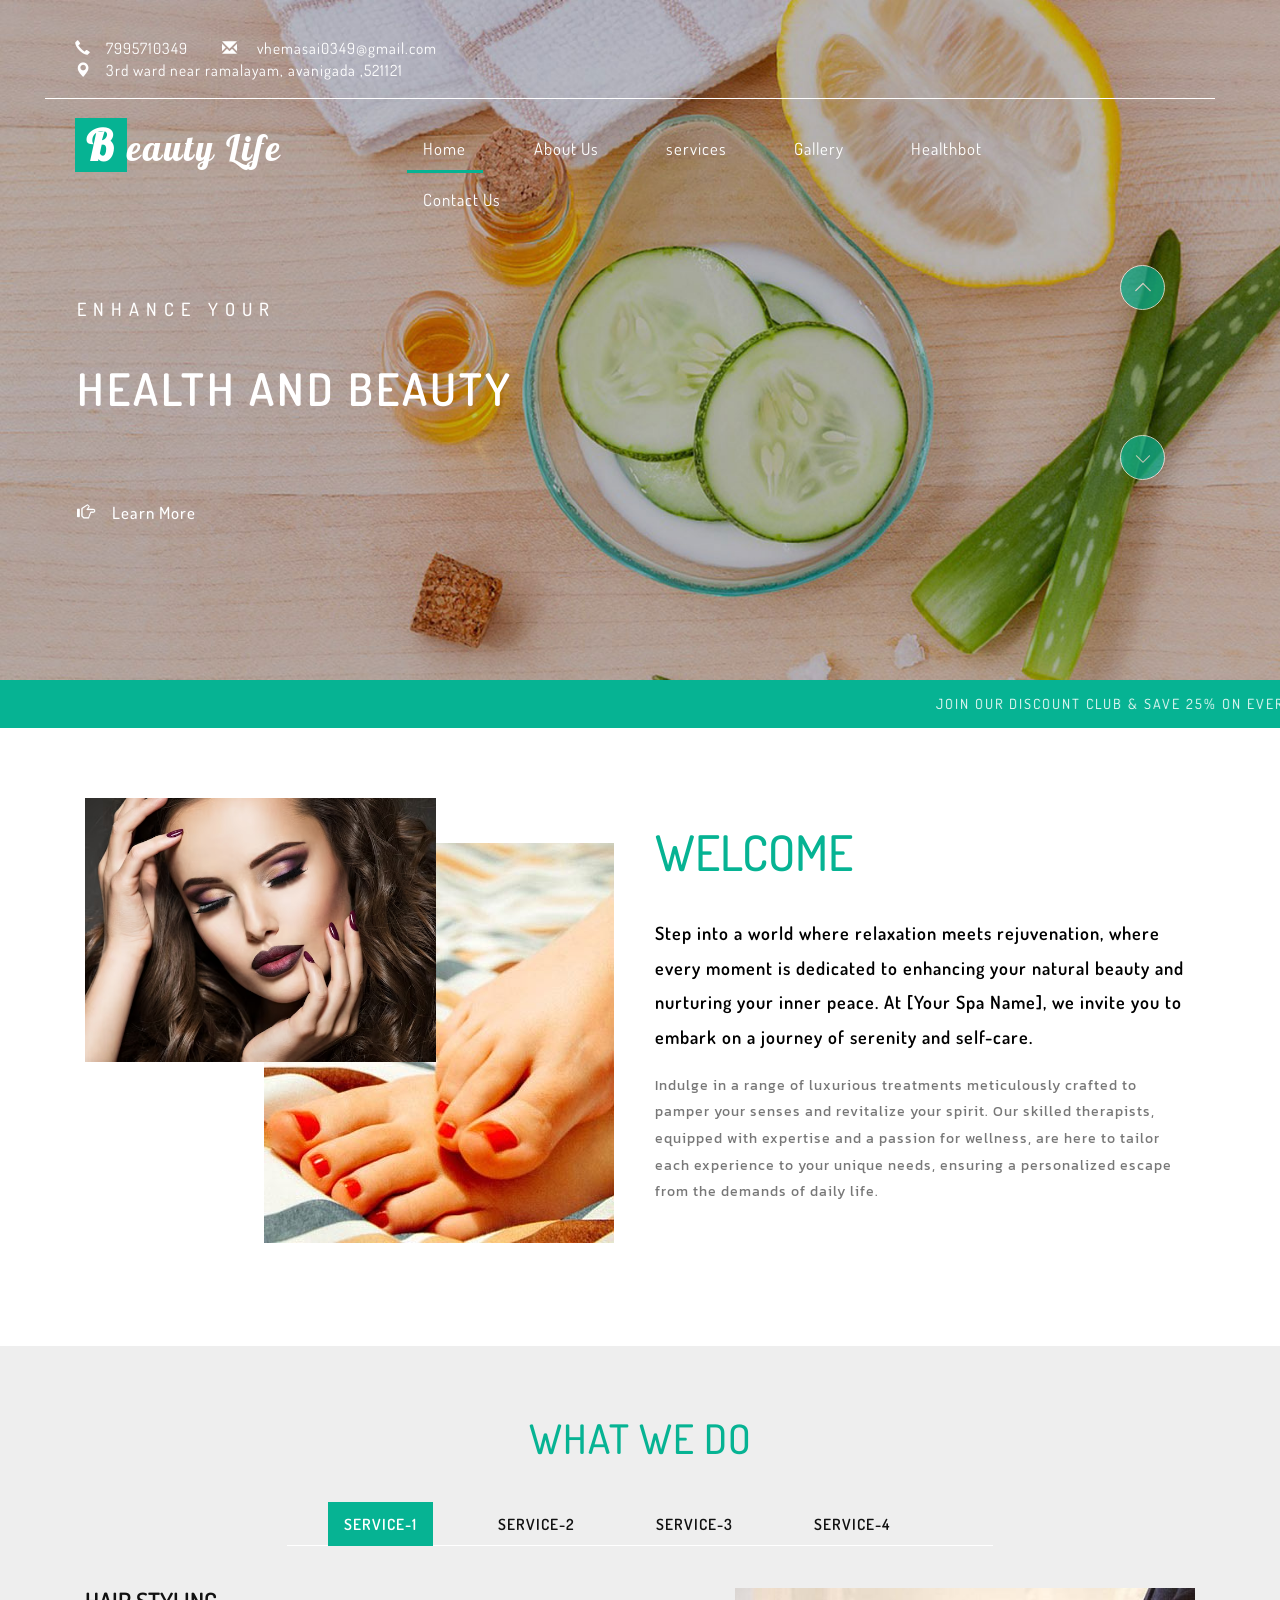
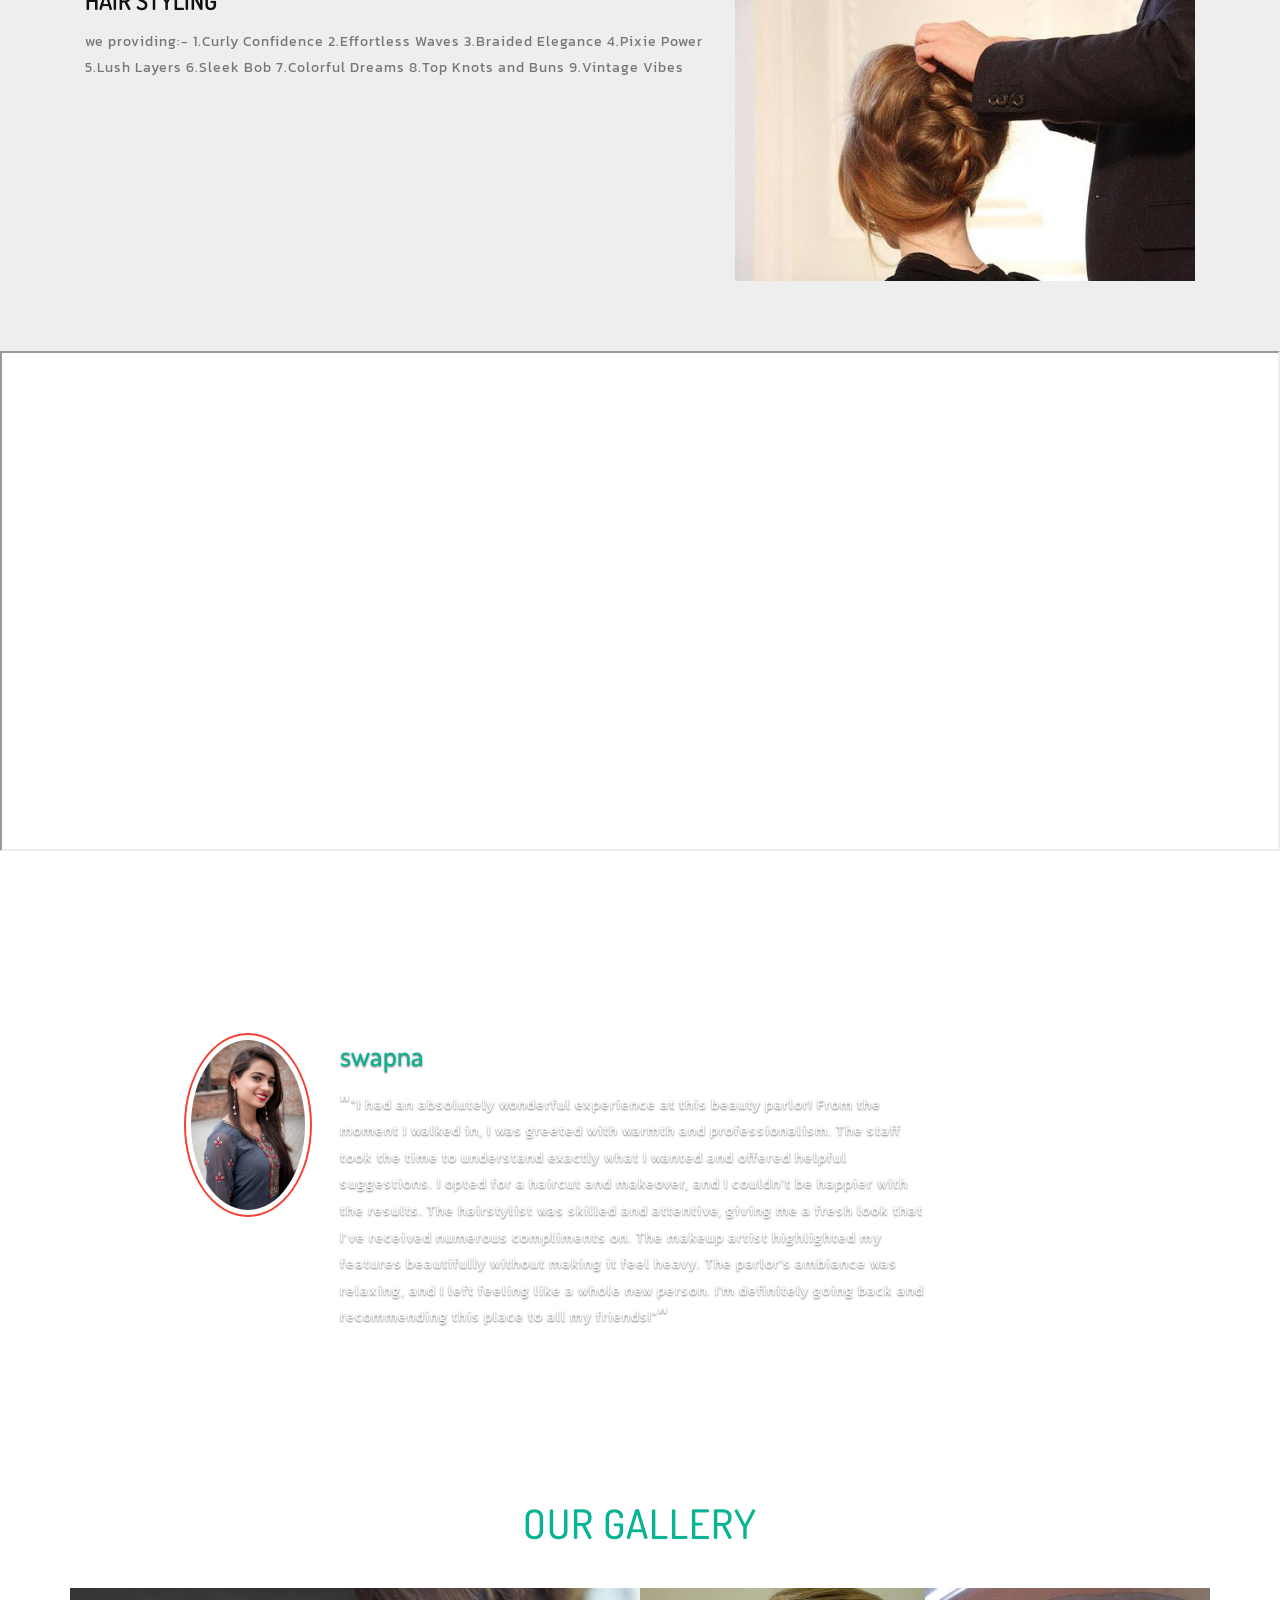
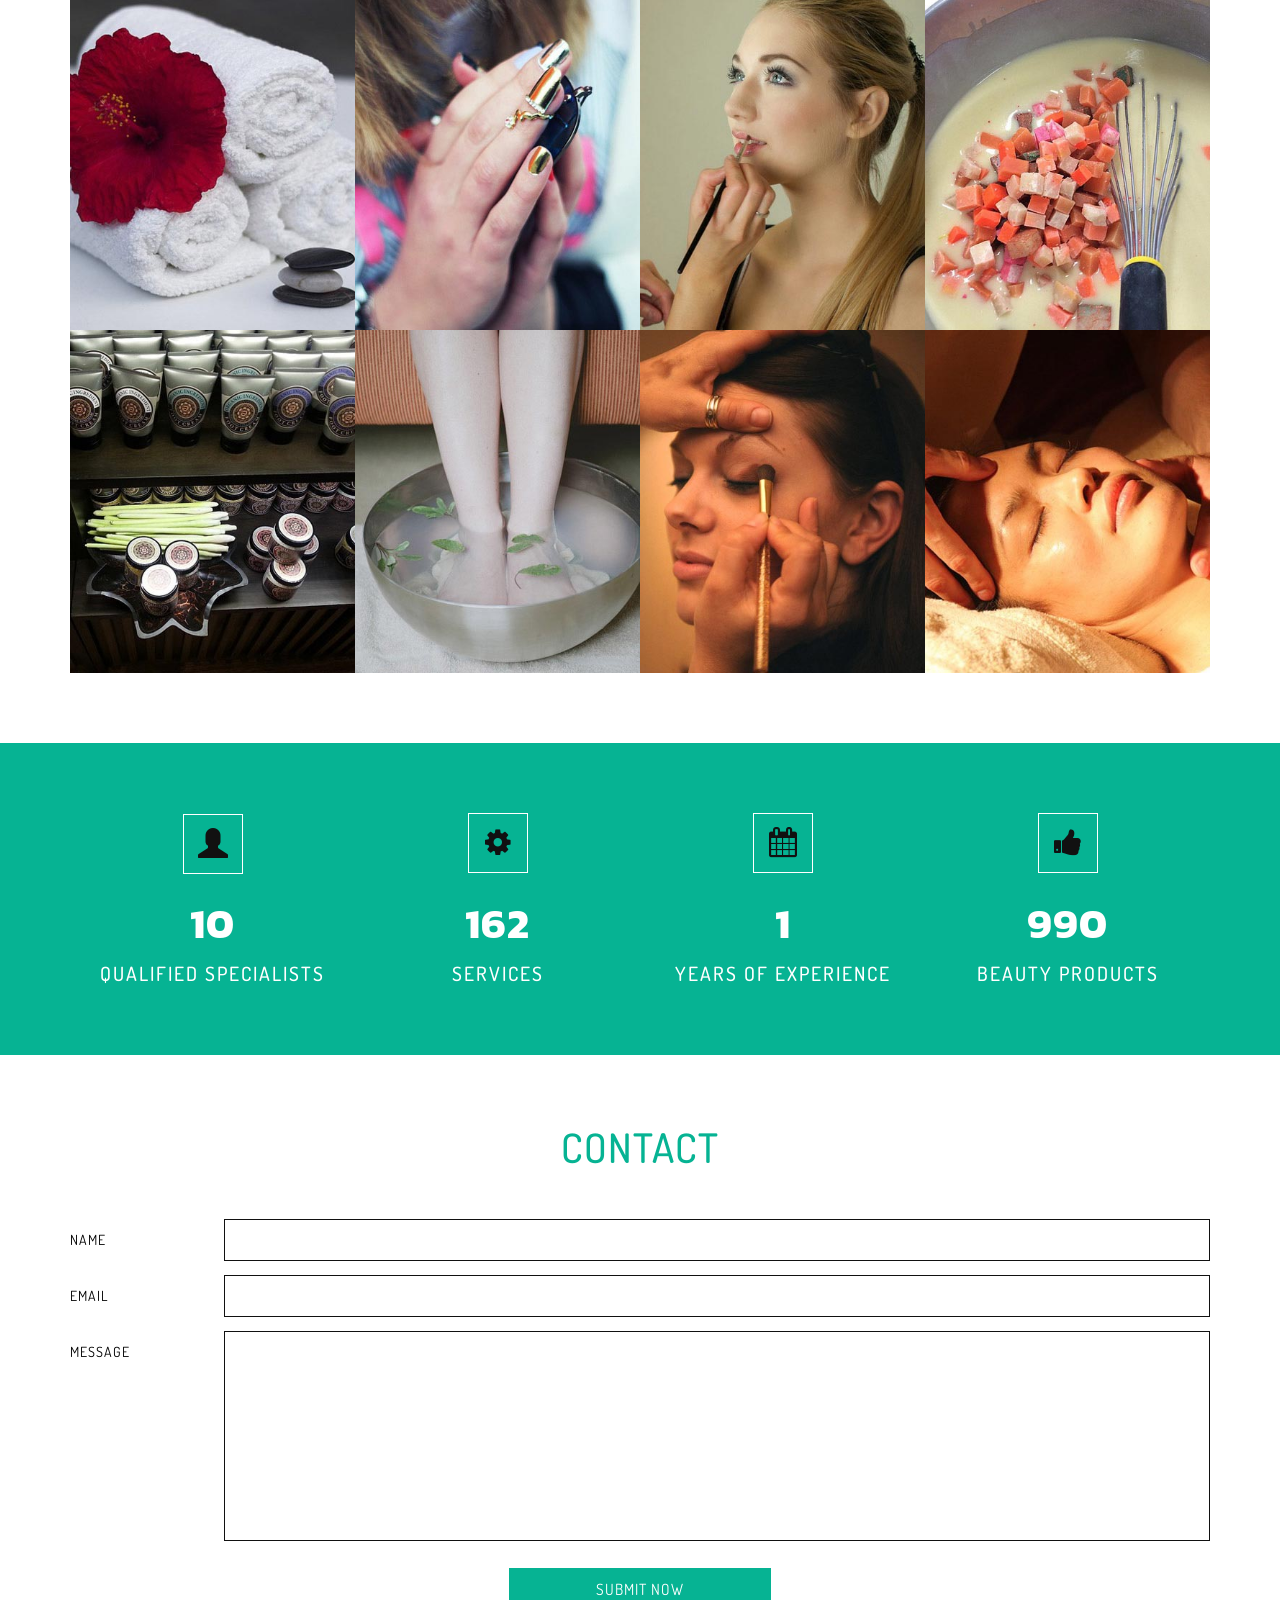
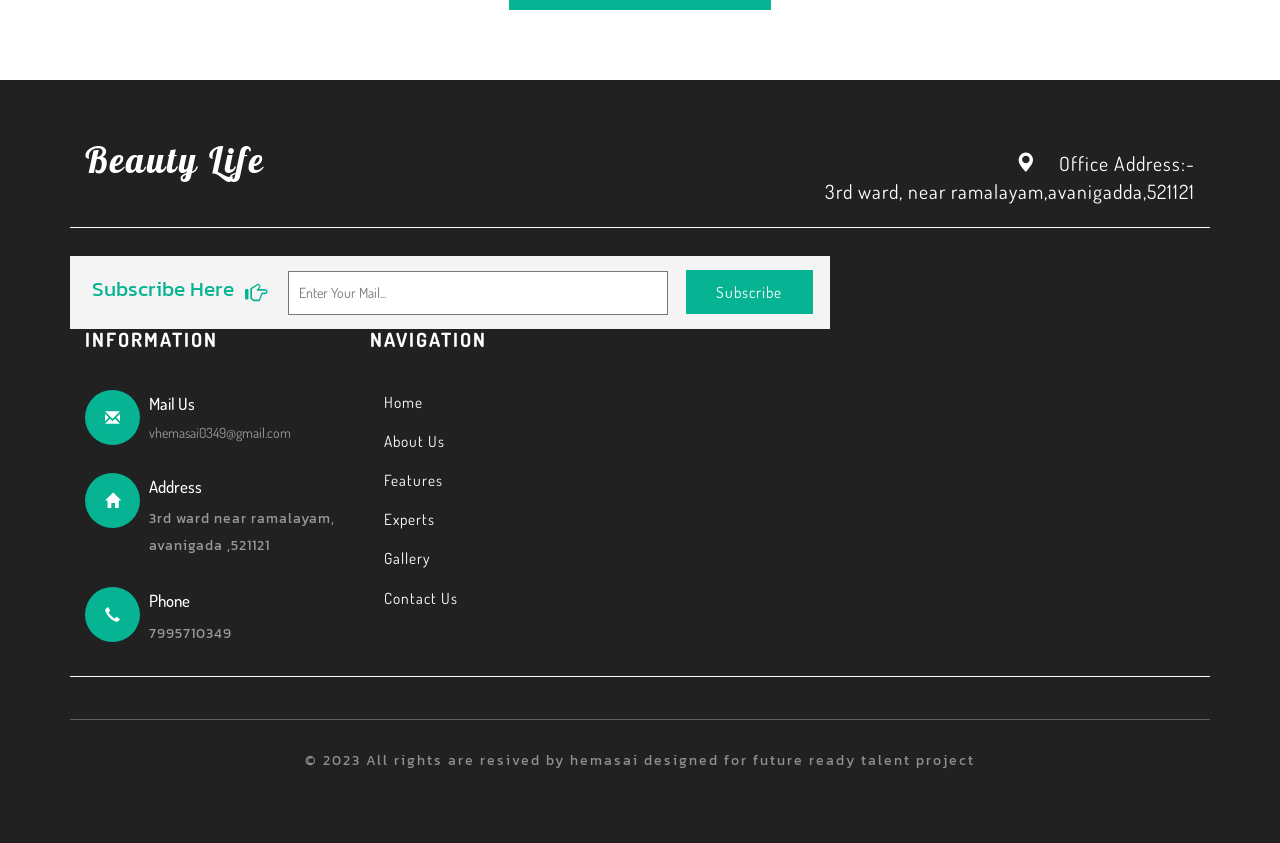
==== index.html @ 5543b4af "Update index.html" ====
<!DOCTYPE html>
<html lang="en">
<head>
<title>Beauty Life a Beauty and Spa Category Flat Bootstrap Responsive Website Template | Home ::</title>

<!-- Meta tag Keywords -->
<meta name="viewport" content="width=device-width, initial-scale=1">
<meta http-equiv="Content-Type" content="text/html; charset=utf-8" />
<meta name="keywords" content="Beauty Life web template, Bootstrap Web Templates, Flat Web Templates, Android Compatible web template, Smartphone Compatible web template, free webdesigns for Nokia, Samsung, LG, SonyEricsson, Motorola web design" />
<script type="application/x-javascript"> addEventListener("load", function() { setTimeout(hideURLbar, 0); }, false);
function hideURLbar(){ window.scrollTo(0,1); } </script>
<!--// Meta tag Keywords -->

<!-- css files -->
<link rel="stylesheet" href="css/bootstrap.css"> <!-- Bootstrap-Core-CSS -->
<link rel="stylesheet" href="css/style.css" type="text/css" media="all" /> <!-- Style-CSS --> 
<link rel="stylesheet" href="css/font-awesome.css"> <!-- Font-Awesome-Icons-CSS -->
<link rel="stylesheet" href="css/lightbox.css">  <!-- For-Gallery-CSS -->
<!-- //css files -->

<!-- online-fonts -->
<link href="//fonts.googleapis.com/css?family=Dosis:200,300,400,500,600,700,800&amp;subset=latin-ext" rel="stylesheet">
<link href="//fonts.googleapis.com/css?family=Lobster&amp;subset=cyrillic,latin-ext,vietnamese" rel="stylesheet">
<link href="//fonts.googleapis.com/css?family=Kanit:100,100i,200,200i,300,300i,400,400i,500,500i,600,600i,700,700i,800,800i,900,900i&amp;subset=latin-ext,thai,vietnamese" rel="stylesheet">
<!-- //online-fonts -->
</head>
<body>
<div class="Main-agile">
<!-- header -->
	<div class="header">
		<div class="container">
			<div class="col-md-8 w3l_header_left">
				<ul>
					<li><span class="glyphicon glyphicon-earphone" aria-hidden="true"></span>7995710349</li>
					<li><span class="glyphicon glyphicon-envelope" aria-hidden="true"></span> <a href="mailto:vhemasai0349@gmail.com">vhemasai0349@gmail.com</a></li>
					<li><span class="glyphicon glyphicon-map-marker add-w3" aria-hidden="true"></span>3rd ward near ramalayam, avanigada ,521121</li>
				</ul>
			</div>
			<div class="col-md-4 w3l_header_right">
				<div class="navbar-right social-icons"> 
					  
				</div>
			</div>
			<div class="clearfix"> </div>
		</div>
		<div class="header-bottom">
			<div class="container">
				<div class="col-md-3 logo-w3l">
					<h1><a class="navbar-brand" href="index.html"><span>B</span>eauty Life</a></h1>
				</div>
				<div class="col-md-9 navi-w3l">
						<nav class="navbar navbar-default">
							<div class="container-fluid">
					<!-- Brand and toggle get grouped for better mobile display -->
								<div class="navbar-header">
									<button type="button" class="navbar-toggle collapsed" data-toggle="collapse" data-target="#bs-example-navbar-collapse-1" aria-expanded="false">
										<span class="sr-only">Toggle navigation</span>
										<span class="icon-bar"></span>
										<span class="icon-bar"></span>
										<span class="icon-bar"></span>
									</button>
								</div>
					<!-- Collect the nav links, forms, and other content for toggling -->
								<div class="collapse navbar-collapse" id="bs-example-navbar-collapse-1">
									<nav class="menu menu--francisco">
										<ul class="nav navbar-nav menu__list">
											<li class="menu__item menu__item--current"><a href="index.html" class="menu__link"><span class="menu__helper">Home</span></a></li>
											<li class="menu__item"><a href="#about" class="menu__link scroll"><span class="menu__helper">About Us</span></a></li>
											<li class="menu__item"><a href="#features" class="menu__link scroll"><span class="menu__helper">services</span></a></li>
											<li class="menu__item"><a href="#gallery" class="menu__link scroll"><span class="menu__helper">Gallery</span></a></li>
											<li class="menu__item"><a href="#Experts" class="menu__link scroll"><span class="menu__helper">Healthbot</span></a></li>
											<li class="menu__item"><a href="#contact" class="menu__link scroll"><span class="menu__helper">Contact Us</span></a></li>
										</ul>
									</nav>
									<div class="clearfix"></div>
								</div><!-- /.navbar-collapse -->
									<!-- /.container-fluid -->
							</div>
						</nav>
				</div>
				<div class="clearfix"></div>
			</div>	
		</div>
	</div>
	<!-- //header -->
	<!-- banner -->
		<!-- Slider -->
		<div class="slider">
			<div class="callbacks_container">
				<ul class="rslides" id="slider">
					<li>
						<div class="w3layouts-banner-top">
							<div class="container">
								<div class="slider-info">
							<h3>Enhance your</h3>
							<h4>health and beauty</h4>
							<h5><a href="#" class="view rew3" data-toggle="modal" data-target="#myModal5"><span class="glyphicon glyphicon-hand-right" aria-hidden="true"></span>Learn More</a></h5>
						</div>
	
							</div>
						</div>
					</li>
					<li>
						<div class="w3layouts-banner-top w3layouts-banner-top1">
							<div class="container">
								<div class="slider-info">
							<h3>JUST THE BEST PLACE FOR</h3>
							<h4>BEAUTY & RELAXATION</h4>
							<h5><a href="#" class="view rew3" data-toggle="modal" data-target="#myModal5"><span class="glyphicon glyphicon-hand-right" aria-hidden="true"></span>Learn More</a></h5>
						</div>
	
							</div>
						</div>
					</li>
					<li>
						<div class="w3layouts-banner-top w3layouts-banner-top2">
							<div class="container">
								<div class="slider-info">
							<h3>only for you</h3>
							<h4>Keep your perfect look</h4>
							<h5><a href="#" class="view rew3" data-toggle="modal" data-target="#myModal5"><span class="glyphicon glyphicon-hand-right" aria-hidden="true"></span>Learn More</a></h5>
						</div>

								
							</div>
						</div>
					</li>

				</ul>
			</div>
			<div class="clearfix"></div>
		</div>
		<!-- Modal5 -->
						<div class="modal fade" id="myModal5" tabindex="-1" role="dialog" >
							<div class="modal-dialog">
							<!-- Modal content-->
								<div class="modal-content">
									<div class="modal-header">
										<button type="button" class="close" data-dismiss="modal">&times;</button>
											<h4>Beauty Life</h4>
											<h5>learn about skin care</h5>
											<img src="images/b3.jpg" alt="blog-image" />
											<span>Beauty in life is a multi-faceted and subjective concept that transcends the mere physical appearance. It encompasses the elegance of moments both big and small, the symphony of emotions that play within us, and the harmony found in nature's creations. It's in the genuine smiles that light up faces, the acts of kindness that touch hearts, and the connections forged between souls. Beauty is interwoven with the tapestry of experiences that shape our journey, reminding us to find joy in simplicity and to seek the extraordinary within the ordinary. It's the breathtaking sunsets that paint the sky with a myriad of colors, the laughter that fills the air, and the resilience that emerges from challenges faced and overcome. Embracing beauty in life involves cultivating gratitude, nurturing relationships, and discovering the profound wonder that exists in every corner of existence.</span>
									</div>
								</div>
						
							</div>
				       </div>
				<!-- //Modal5 -->
		<!-- //Slider -->
	<!-- //banner -->
	<!-- move-text -->
	<div class="banner-w3l-bo">
		<div class="demo">
			<marquee behavior="scroll" style="background:#06b393; color:#fff;" direction="left" onmouseover="this.stop();" onmouseout="this.start();">				
				JOIN OUR DISCOUNT CLUB & SAVE 25% ON EVERYTHING!<span> HairCare online store available here.....</span><span>40%OFF YOUR FIRST ORDER </span> <span>We offer a wide selection of spa services</span>
			</marquee> 	 
		</div>
	</div>
	<!-- //move-text -->
</div>

<!-- welcome -->
	<div class="welcome" id="about">
		<div class="container">
			<div class="col-md-6 welcome-right">
				<div class="welcome-right-top">
					<img src="images/abc.jpg" alt="Beauty">
				</div>
				<div class="welcome-right-bottom">
					<img src="images/ab2.jpg" alt="Beauty">
				</div>
				<div class="clearfix"> </div>
			</div>
			<div class="col-md-6 welcome-left">
				<h3 class="wow fadeInLeft animated animated" data-wow-delay=".5s">Welcome</h3>
				<h4 class="wow fadeInLeft animated animated" data-wow-delay=".5s">Step into a world where relaxation meets rejuvenation, where every moment is dedicated to enhancing your natural beauty and nurturing your inner peace. At [Your Spa Name], we invite you to embark on a journey of serenity and self-care.</h4>
				<p class="wow fadeInLeft animated animated" data-wow-delay=".5s">Indulge in a range of luxurious treatments meticulously crafted to pamper your senses and revitalize your spirit. Our skilled therapists, equipped with expertise and a passion for wellness, are here to tailor each experience to your unique needs, ensuring a personalized escape from the demands of daily life.</p>
			</div>
			<div class="clearfix"> </div>
		</div>
	</div>
<!-- //welcome -->

<!-- features -->
	<div class="features" id="features">
		<div class="container">
			<h3>What We Do</h3>
			<div class="border"> </div>
				<div class="bs-example bs-example-tabs" role="tabpanel" data-example-id="togglable-tabs">
					<ul id="myTab" class="nav nav-tabs" role="tablist">
						<li role="presentation" class="active"><a href="#home" id="home-tab" role="tab" data-toggle="tab" aria-controls="home" aria-expanded="true">service-1</a></li>
						<li role="presentation" class=""><a href="#Feature1" role="tab" id="Feature1-tab" data-toggle="tab" aria-controls="Feature1" aria-expanded="false">service-2</a></li>
						<li role="presentation" class=""><a href="#Feature2" role="tab" id="Feature2-tab" data-toggle="tab" aria-controls="Feature2" aria-expanded="false">service-3</a></li>
						<li role="presentation" class=""><a href="#Feature3" role="tab" id="Feature3-tab" data-toggle="tab" aria-controls="Feature3" aria-expanded="false">service-4</a></li>
					</ul>
					<div id="myTabContent" class="tab-content">
						<div role="tabpanel" class="tab-pane fade active in" id="home" aria-labelledby="home-tab">
							<div class="w3agile_tabs">
								<div class="col-md-7 w3agile_tab_left">
									<h4>Hair Styling</h4>
									<p>we providing:-
										1.Curly Confidence
										2.Effortless Waves
										3.Braided Elegance
										4.Pixie Power
										5.Lush Layers
										6.Sleek Bob
										7.Colorful Dreams
										8.Top Knots and Buns
										9.Vintage Vibes
										</p>
									
								</div>
								<div class="col-md-5 w3agile_tab_right w3agile_tab_right2">
									<img src="images/w4.jpg" alt=" " class="img-responsive">
								</div>
								<div class="clearfix"> </div>
							</div>
						</div>
						<div role="tabpanel" class="tab-pane fade" id="Feature1" aria-labelledby="Feature1-tab">
							<div class="w3agile_tabs">
								<div class="col-md-5 w3agile_tab_right img-w3 w3agile_tab_right1">
									<img src="images/w2.jpg" alt=" " class="img-responsive">
								</div>
								<div class="col-md-7 w3agile_tab_left">
									<h4>Excellent Make Up </h4>
									<p>we providing excellent makeup:-

										1. Flawless Base
										2. Precision Techniques
										3. Color Harmony
										4. Highlighting Strengths
										5. Subtlety and Balance
										6. Tailored to Occasion
										7. Quality Products
										8. Skin Knowledge
										9. Continual Learning
										10. Listening to Clients
										11. Confidence and Passion
										12. Personal Touch</p>
								</div>
								<div class="clearfix"> </div>
							</div>
						</div>
						<div role="tabpanel" class="tab-pane fade" id="Feature2" aria-labelledby="Feature2-tab">
							<div class="w3agile_tabs">
								<div class="col-md-7 w3agile_tab_left">
									<h4>Best Design on Your Nails </h4>
									<p>Here are some nail designs we providing:
										1. Classic French Tips
										2. Ombre Gradient Nails
										3. Geometric Patterns
										4. Floral Nail Art
										5. Marble Effect Nails
										6. Glitter and Sparkle
										</p>
								
								</div>
								<div class="col-md-5 w3agile_tab_right w3agile_tab_right2">
									<img src="images/w3.jpg" alt=" " class="img-responsive">
								</div>
								<div class="clearfix"> </div>
							</div>
						</div>
						<div role="tabpanel" class="tab-pane fade" id="Feature3" aria-labelledby="Feature3-tab">
							<div class="w3agile_tabs">
								<div class="col-md-5 w3agile_tab_right  img-w3 w3agile_tab_right1">
									<img src="images/w1.jpg" alt=" " class="img-responsive">
								</div>
								<div class="col-md-7 w3agile_tab_left">
									<h4>BEAUTY & RELAXATION </h4>
									<p>Here are some skin massages we providin:

										1. Facial Massage
										2. Aromatherapy Massage
										3. Hot Stone Facial Massage
										4. Gua Sha Facial Massage
										5. Jade Roller Facial Massage
										6. Scalp Massage
										</p>
									
								</div>
								<div class="clearfix"> </div>
							</div>
						</div>
					</div>
				</div>
		</div>
	</div>
<!-- //features-->

<!-- Experts -->

<iframe src='https://webchat.botframework.com/embed/healthbot-lvq8zzz?s=lg6lU_6WkXY.rjafxZL6C1S_oxIsAuGziZaulvhIGwYYVsXEgayhFQ8' style='min-width:400px; width:100%; min-height:500px'></iframe>										

<!-- //Experts -->

<!-- testimonial -->
	<div class="testimonial">
		<!-- container -->
		<div class="container">
			<h3 class="w3layouts-title">Our CLIENTS SAY</h3> 
			 <div id="myCarousel" class="carousel slide" data-ride="carousel">
				<!-- Indicators -->
				<ol class="carousel-indicators">
					<li data-target="#myCarousel" data-slide-to="0" class="active"></li>
					<li data-target="#myCarousel" data-slide-to="1"></li>
					<li data-target="#myCarousel" data-slide-to="2"></li>
				</ol>
				<div class="carousel-inner" role="listbox">
					<div class="item active agileits-w3layouts">
						<div class="carousel-caption">
							<div class="testimonial-grids">
								<div class="testimonial-left">
									<img src="images/t22.jpg" alt="" />
								</div>
								<div class="testimonial-right">
									<h5>swapna</h5>
									<p><span>"</span>"I had an absolutely wonderful experience at this beauty parlor! From the moment I walked in, I was greeted with warmth and professionalism. The staff took the time to understand exactly what I wanted and offered helpful suggestions. I opted for a haircut and makeover, and I couldn't be happier with the results. The hairstylist was skilled and attentive, giving me a fresh look that I've received numerous compliments on. The makeup artist highlighted my features beautifully without making it feel heavy. The parlor's ambiance was relaxing, and I left feeling like a whole new person. I'm definitely going back and recommending this place to all my friends!"<span>"</span>
									</p>
								</div>
								<div class="clearfix"> </div>
							</div>
						</div>
					</div>
					<div class="item agileits-w3layouts"> 
						<div class="carousel-caption">
							<div class="testimonial-grids">
								<div class="testimonial-left">
									<img src="images/t33.jpg" alt="" />
								</div>
								<div class="testimonial-right">
									<h5>swathi</h5>
									<p><span>"</span>"A hidden gem! I stumbled upon this beauty parlor and it turned out to be one of the best beauty experiences I've ever had. I went in for a spa day with a facial, massage, and pedicure. The estheticians were not only skilled but also knowledgeable about the products they used. My facial left my skin glowing, and the massage was so relaxing that I nearly fell asleep. The pedicure was meticulous, and I loved the attention to detail. The staff's friendliness and the serene atmosphere made my visit truly special. I left feeling pampered and rejuvenated. I'll definitely be a regular customer!"<span>"</span>
									</p>
								</div>
								<div class="clearfix"> </div>
							</div>
						</div> 
					</div>
					<div class="item agileits-w3layouts"> 
						<div class="carousel-caption">
							<div class="testimonial-grids">
								<div class="testimonial-left">
									<img src="images/t11.jpg" alt="" />
								</div>
								<div class="testimonial-right">
									<h5>mounika</h5>
									<p><span>"</span>"I visited this beauty parlor for a bridal makeover, and they exceeded my expectations in every way. The makeup artist and hairstylist worked seamlessly to create the perfect look that matched both my personality and wedding theme. They were patient, attentive, and incredibly talented. The entire process felt like a collaboration, and they listened to my preferences while also offering their expert advice. On top of that, the parlor's attention to hygiene and cleanliness was impressive. The final result was beyond stunning, and I felt like an absolute princess on my big day. Thank you for making me feel beautiful and confident!" <span>"</span>
									</p>
								</div>
								<div class="clearfix"> </div>
							</div>
						</div> 
					</div>
				</div> 
			</div><!-- /.carousel -->  
		</div>
		<!-- //container -->
	</div>
<!-- //testimonial --> 

<!-- gallery -->
	<div id="gallery" class="gallery">
		<div class="container"> 
			<h3 class="w3stitle">OUR <span> Gallery</span></h3>  
			<div class="gallery-w3lsrow">
				<div class="col-sm-3 col-xs-4 gallery-grids">
					<div class="w3ls-hover">
						<a href="images/g1.jpg" data-lightbox="example-set" data-title="Lorem Ipsum is simply dummy the when an unknown galley of type and scrambled it to make a type specimen.">
							<img src="images/g1.jpg" class="img-responsive zoom-img" alt=""/>
							<div class="view-caption">
								<h5>Beauty Life</h5>
								<span class="glyphicon glyphicon-search"></span>
							</div>
						</a>
					</div>
				</div>
				<div class="col-sm-3 col-xs-4 gallery-grids">
					<div class="w3ls-hover">
						<a href="images/g2.jpg" data-lightbox="example-set" data-title="Lorem Ipsum is simply dummy the when an unknown galley of type and scrambled it to make a type specimen.">
							<img src="images/g2.jpg" class="img-responsive zoom-img" alt=""/>
							<div class="view-caption">
								<h5>Beauty Life</h5>
								<span class="glyphicon glyphicon-search"></span>
							</div>
						</a>
					</div>
				</div>
				<div class="col-sm-3 col-xs-4 gallery-grids">
					<div class="w3ls-hover">
						<a href="images/g3.jpg" data-lightbox="example-set" data-title="Lorem Ipsum is simply dummy the when an unknown galley of type and scrambled it to make a type specimen.">
							<img src="images/g3.jpg" class="img-responsive zoom-img" alt=""/>
							<div class="view-caption">
								<h5>Beauty Life</h5>
								<span class="glyphicon glyphicon-search"></span>
							</div>
						</a>
					</div>
				</div>
				<div class="col-sm-3 col-xs-4 gallery-grids">
					<div class="w3ls-hover">
						<a href="images/g4.jpg" data-lightbox="example-set" data-title="Lorem Ipsum is simply dummy the when an unknown galley of type and scrambled it to make a type specimen.">
							<img src="images/g4.jpg" class="img-responsive zoom-img" alt=""/>
							<div class="view-caption">
								<h5>Beauty Life</h5>
								<span class="glyphicon glyphicon-search"></span>
							</div>
						</a>
					</div>
				</div>
				<div class="col-sm-3 col-xs-4 gallery-grids">
					<div class="w3ls-hover">
						<a href="images/g6.jpg" data-lightbox="example-set" data-title="Lorem Ipsum is simply dummy the when an unknown galley of type and scrambled it to make a type specimen.">
							<img src="images/g6.jpg" class="img-responsive zoom-img" alt=""/>
							<div class="view-caption">
								<h5>Beauty Life</h5>
								<span class="glyphicon glyphicon-search"></span>
							</div>
						</a>
					</div>
				</div>
				<div class="col-sm-3 col-xs-4 gallery-grids">
					<div class="w3ls-hover">
						<a href="images/g5.jpg" data-lightbox="example-set" data-title="Lorem Ipsum is simply dummy the when an unknown galley of type and scrambled it to make a type specimen.">
							<img src="images/g5.jpg" class="img-responsive zoom-img" alt=""/>
							<div class="view-caption">
								<h5>Beauty Life</h5>
								<span class="glyphicon glyphicon-search"></span>
							</div>
						</a>
					</div>
				</div>
				<div class="col-sm-3 col-xs-4 gallery-grids">
					<div class="w3ls-hover">
						<a href="images/g7.jpg" data-lightbox="example-set" data-title="Lorem Ipsum is simply dummy the when an unknown galley of type and scrambled it to make a type specimen.">
							<img src="images/g7.jpg" class="img-responsive zoom-img" alt=""/>
							<div class="view-caption">
								<h5>Beauty Life</h5>
								<span class="glyphicon glyphicon-search"></span>
							</div>
						</a>
					</div>
				</div>
				<div class="col-sm-3 col-xs-4 gallery-grids">
					<div class="w3ls-hover">
						<a href="images/g8.jpg" data-lightbox="example-set" data-title="Lorem Ipsum is simply dummy the when an unknown galley of type and scrambled it to make a type specimen.">
							<img src="images/g8.jpg" class="img-responsive zoom-img" alt=""/>
							<div class="view-caption">
								<h5>Beauty Life</h5>
								<span class="glyphicon glyphicon-search"></span>
							</div>
						</a>
					</div>
				</div>  
				<div class="clearfix"> </div> 
			</div>
		</div> 
	</div>
<!-- //gallery -->
	
<!-- Counter -->
	<div class="services-bottom">
		<div class="container">
			<div class="col-md-3 agileits_w3layouts_about_counter_left">
				<i class="glyphicon glyphicon-user" aria-hidden="true"></i>
				<p class="counter">12</p> 
				<h3>Qualified Specialists</h3>
			</div>
			<div class="col-md-3 agileits_w3layouts_about_counter_left">
				<i class="fa fa-cog" aria-hidden="true"></i>
				<p class="counter">180</p> 
				<h3>Services</h3>
			</div>
			<div class="col-md-3 agileits_w3layouts_about_counter_left">
				<i class="fa fa-calendar" aria-hidden="true"></i>
				<p class="counter">2</p>
				<h3>Years of Experience</h3>
			</div>
			<div class="col-md-3 agileits_w3layouts_about_counter_left">
				<i class="fa fa-thumbs-up" aria-hidden="true"></i>
				<p class="counter">1100</p>
				<h3>Beauty Products</h3>
			</div>
			<div class="clearfix"> </div>

		</div>
	</div>
<!-- //Counter -->

<!-- Contact -->
	<div class="agileinfo-contact" id="contact">
		<div class="container">
		<h3 class="agile">Contact</h3>
			<div class="w3_agile_mail_grids_agile">
				<div class="w3_agile_mail_left">
					<div class="agileits_mail_grid_right1 agile_mail_grid_right1">
						<form action="#" method="post">
							<span>
								<i>Name</i>
								<input type="text" name="Name" placeholder=" " required="">
							</span>
							<span>
								<i>Email</i>
								<input type="email" name="Email" placeholder=" " required="">
							</span>
							
							<span>
								<i>Message</i>
								<textarea name="Message" placeholder=" " required=""></textarea>
							</span>
							<input type="submit" value="Submit Now">
						</form>
					</div>
				</div>
			</div>
	</div>
</div>
<!-- //Contact -->

<!-- footer -->
<div class="footer">
	<div class="container">
			<div class="logo-footer-1">
				<div class="col-md-6 logo-w3l-footer">
					<h2><a class="navbar-brand" href="index.html"><span>B</span>eauty Life</a></h2>
				</div>
				<div class="col-md-6 logo-w3l-footer2">
					<ul>
						<li><span class="glyphicon glyphicon-map-marker" aria-hidden="true"></span></li>
						<li>Office Address:-</li>
						<li>3rd ward, near ramalayam,avanigadda,521121</li>
					</ul>
				</div>
				<div class="clearfix"> </div>
			</div>
			<!-- newsletter -->
			<div class="newsletter-w3l">
				<div class="col-md-8 get-in-grids">
					<div class="get-in-grid-left">
						<p>Subscribe Here<span class="glyphicon glyphicon-hand-right" aria-hidden="true"></span></p>
					</div>
					<div class="get-in-grid-right">
						<form action="#" method="post">
							<input type="email" name="email" Placeholder="Enter Your Mail..." required="">
							<input type="submit" value="Subscribe" >
						</form>
					</div>
				</div>
				<div class="col-md-4 w3l_header_right soci-w3">
					<div class="navbar-right social-ico
					</div>
				</div>
				<div class="clearfix"> </div>
			</div>
			<!-- //newsletter -->
			<div class="logo-footer">
				
					<div class="clearfix"> </div>
				</div>
				<div class="col-md-3 agileinfo_footer_grid f2">
					<h4>Information</h4>
					<div class="w3-agileits_mail_grid_left">
						<div class="w3-agileits_mail_grid_left1">
							<span class="glyphicon glyphicon-envelope" aria-hidden="true"></span>
						</div>
						<div class="w3-agileits_mail_grid_left2">
							<h3>Mail Us</h3>
							<a href="mailto:info@example.com">vhemasai0349@gmail.com</a>
						</div>
						<div class="clearfix"> </div>
					</div>
					<div class="w3-agileits_mail_grid_left">
						<div class="w3-agileits_mail_grid_left1">
							<span class="glyphicon glyphicon-home" aria-hidden="true"></span>
						</div>
						<div class="w3-agileits_mail_grid_left2">
							<h3>Address</h3>
							<p>3rd ward near ramalayam, avanigada ,521121</p>
						</div>
						<div class="clearfix"> </div>
					</div>
					<div class="w3-agileits_mail_grid_left">
						<div class="w3-agileits_mail_grid_left1">
							<span class="glyphicon glyphicon-earphone" aria-hidden="true"></span>
						</div>
						<div class="w3-agileits_mail_grid_left2">
							<h3>Phone</h3>
							<p>7995710349</p>
						</div>
						<div class="clearfix"> </div>
					</div>
				</div>
				<div class="col-md-3 agileinfo_footer_grid f3">
					<h4>Navigation</h4>					
					<div class="nav-w3-l">
						<ul>
							<li><a href="index.html" >Home</a></li>
							<li><a href="#about" class="scroll" >About Us</a></li>
							<li><a href="#features" class="scroll" >Features</a></li>
							<li><a href="#experts" class="scroll" >Experts</a></li>
							<li><a href="#gallery" class="scroll" >Gallery</a></li>
							<li><a href="#contact" class="scroll" >Contact Us</a></li>
						</ul>
					</div>
				</div>
				<div class="clearfix"> </div>
			</div>
		<div class="w3agile_footer_copy">
			<p>© 2023 All rights are resived by hemasai designed for future ready talent project</p>
		</div>
	</div>
</div>
<!-- //footer -->

	
<!-- js-scripts -->					
		<script type="text/javascript" src="js/jquery-2.1.4.min.js"></script>
		<script type="text/javascript" src="js/bootstrap.js"></script> <!-- Necessary-JavaScript-File-For-Bootstrap --> 
			
			
		<!--  light box js -->
			<script src="js/lightbox-plus-jquery.min.js"> </script> 
		<!-- //light box js-->	
				
		<!-- Baneer-js -->
			<script src="js/responsiveslides.min.js"></script>
		<script>
				$(function () {
					$("#slider").responsiveSlides({
						auto: true,
						pager:false,
						nav: true,
						speed: 1000,
						namespace: "callbacks",
						before: function () {
							$('.events').append("<li>before event fired.</li>");
						},
						after: function () {
							$('.events').append("<li>after event fired.</li>");
						}
					});
				});
			</script>

		<!-- //Baneer-js -->
		
		<!-- start-smoth-scrolling -->
				<script type="text/javascript" src="js/move-top.js"></script>
				<script type="text/javascript" src="js/easing.js"></script>
				<script type="text/javascript">
					jQuery(document).ready(function($) {
						$(".scroll").click(function(event){		
							event.preventDefault();
							$('html,body').animate({scrollTop:$(this.hash).offset().top},1000);
						});
					});
				</script>
		<!-- start-smoth-scrolling -->
		
		<!-- Stats-Number-Scroller-Animation-JavaScript -->
				<script src="js/waypoints.min.js"></script> 
				<script src="js/counterup.min.js"></script> 
				<script>
					jQuery(document).ready(function( $ ) {
						$('.counter').counterUp({
							delay: 100,
							time: 1000
						});
					});
				</script>
		<!-- //Stats-Number-Scroller-Animation-JavaScript -->
			
		<!-- smooth scrolling-bottom-to-top -->
				<script type="text/javascript">
					$(document).ready(function() {
					/*
						var defaults = {
						containerID: 'toTop', // fading element id
						containerHoverID: 'toTopHover', // fading element hover id
						scrollSpeed: 1200,
						easingType: 'linear' 
						};
					*/								
					$().UItoTop({ easingType: 'easeOutQuart' });
					});
				</script>
				<a href="#" id="toTop" style="display: block;"> <span id="toTopHover" style="opacity: 1;"> </span></a>
		<!-- //smooth scrolling-bottom-to-top -->
		
<!-- //js-scripts -->
</body>
</html>
---- css/style.css ----
/*--
Author: W3layouts
Author URL: http://w3layouts.com
License: Creative Commons Attribution 3.0 Unported
License URL: http://creativecommons.org/licenses/by/3.0/
--*/
body{
	padding:0;
	margin:0;
	font-family: 'Dosis', sans-serif;
	background:#fff;
	position:relative;
}
body a{
    transition:0.5s all;
	-webkit-transition:0.5s all;
	-moz-transition:0.5s all;
	-o-transition:0.5s all;
	-ms-transition:0.5s all;
}
a:hover{
	text-decoration:none;
}
input[type="button"],input[type="submit"],.contact-form input[type="submit"]{
	transition:0.5s all;
	-webkit-transition:0.5s all;
	-moz-transition:0.5s all;
	-o-transition:0.5s all;
	-ms-transition:0.5s all;
}
h1,h2,h3,h4,h5,h6{
	margin:0;	
	font-family: 'Dosis', sans-serif;
}	
p{
	margin:0;
	font-family: 'Kanit', sans-serif;
	letter-spacing: 1px;
}
ul{
	margin:0;
	padding:0;
}
label{
	margin:0;
}
/*-- banner-top --*/
.w3layouts-banner-top{
    background: url(../images/b1.jpg) no-repeat 0px 0px;
    background-size: cover;	
	-webkit-background-size: cover;	
	-moz-background-size: cover;
	-o-background-size: cover;		
	-moz-background-size: cover;
	min-height:780px;
}
.w3layouts-banner-top1{
	background: url(../images/b2.jpg) no-repeat 0px 0px;
    background-size: cover;	
	-webkit-background-size: cover;	
	-moz-background-size: cover;
	-o-background-size: cover;		
	-moz-background-size: cover;
	min-height:780px;
}
.w3layouts-banner-top2{
	background: url(../images/b3.jpg) no-repeat 0px 0px;
    background-size: cover;	
	-webkit-background-size: cover;	
	-moz-background-size: cover;
	-o-background-size: cover;		
	-moz-background-size: cover;	
	min-height:780px;
}

/*-- //banner-top --*/ 
/*-- header --*/
.header {
    padding: 1em 0;
    background: transparent !important;
}
.w3l_header_left ul li {
    display: inline-block;
    margin-right: 2em;
    font-size: 1.1em;
    color: #fff;
    font-weight: 400;
    letter-spacing: 1px;
}
.w3l_header_left ul li span, li.add-w3 span{
	padding-right:1em;
}
.w3l_header_left ul li a{
	color:#fff;
	text-decoration:none;
}
.w3l_header_left ul li a:hover{
	color:#7bf3dd;
}
.w3l_header_left {
    padding-top: 1.1em;
}
h1 a.navbar-brand {
    font-size: 1em;
    color: #fff !important;
    text-transform: capitalize;
    font-weight: 300;
    letter-spacing: 2px;
    padding: 13px 0px;
	font-family: 'Lobster', cursive;
	
}
h1 a.navbar-brand span {
    background: #06b393;
    padding: 0px 11px;
	font-weight: bold;
	font-size: 1.2em;
}
/*-- social-icons --*/
.social-icons ul li {
    display: inline-block;
}
.social-icons ul li a.fa {
    font-size: 1em;
    color: #fff;
    line-height: 2.8em;
    text-align: center;
    vertical-align: top;
    overflow: hidden;
    margin: 8px 5px;
    width: 38px;
    height: 38px;
}
.icon-border {
	position: relative;
} 
.icon-border::before,
.icon-border::after {
	display: block;
	position: absolute;
	top: 0;
	left: 0;
	width: 100%;
	height: 100%;
	content: "";
} 
.icon-border::before {
	z-index: 1;
	-webkit-transition: box-shadow 0.3s;
	-moz-transition: box-shadow 0.3s;
	-o-transition: box-shadow 0.3s;
	-ms-transition: box-shadow 0.3s;
    transition: box-shadow 0.3s;      
} 
.icon-border::before {
	-webkit-box-shadow: inset 0 0 0 3px #fff; 
	-moz-box-shadow: inset 0 0 0 3px #fff; 
	-o-box-shadow: inset 0 0 0 3px #fff; 
	-ms-box-shadow: inset 0 0 0 3px #fff; 
	box-shadow: inset 0 0 0 3px #fff; 
}  
/* facebook */
.icon-border.facebook:hover::before {
	-webkit-box-shadow: inset 0 0 0 48px #3b5998; 
	-moz-box-shadow: inset 0 0 0 48px #3b5998; 
	-o-box-shadow: inset 0 0 0 48px #3b5998; 
	-ms-box-shadow: inset 0 0 0 48px #3b5998; 
	box-shadow: inset 0 0 0 48px #3b5998; 
}  
/* twitter */
.icon-border.twitter:hover::before {
	-webkit-box-shadow: inset 0 0 0 48px #4099ff;
	-moz-box-shadow: inset 0 0 0 48px #4099ff;
	-o-box-shadow: inset 0 0 0 48px #4099ff;
	-ms-box-shadow: inset 0 0 0 48px #4099ff;
	box-shadow: inset 0 0 0 48px #4099ff;
}  
/* google plus */
.icon-border.googleplus:hover::before {
	-webkit-box-shadow: inset 0 0 0 48px #d34836;
	-moz-box-shadow: inset 0 0 0 48px #d34836;
	-o-box-shadow: inset 0 0 0 48px #d34836;
	-ms-box-shadow: inset 0 0 0 48px #d34836;
	box-shadow: inset 0 0 0 48px #d34836;
}   
/* rss */
.icon-border.rss:hover::before {
	-webkit-box-shadow: inset 0 0 0 48px #ee802f;
	-moz-box-shadow: inset 0 0 0 48px #ee802f;
	-o-box-shadow: inset 0 0 0 48px #ee802f;
	-ms-box-shadow: inset 0 0 0 48px #ee802f;
	box-shadow: inset 0 0 0 48px #ee802f;
}  
/*-- //social-icons --*/   
/*-- //header --*/
/*-- Banner --*/
.header-bottom {
    padding: 2em 0 0em 0;
    background: transparent !important;
    border-top: 1px solid #fff;
    margin-top: 22px;
}
.navbar-nav {
    float: left;
    margin: 0;
}
.navbar-default {
    background: transparent !important;
    border: none!important;
}
.navbar-default .navbar-nav > li > a {
    color: #fff;
    font-size: 1.2em;
	letter-spacing: 1px;
}
.navbar-default .navbar-nav > li > a:hover, .navbar-default .navbar-nav > li > a:focus {
    color: #111;
    background-color: #fff;
}
.navbar-default .navbar-nav > .active > a, .navbar-default .navbar-nav > .active > a:hover, .navbar-default .navbar-nav > .active > a:focus {
    color: #510301;
    background-color: #fff;
}
.navbar {
    position: relative;
    min-height: 50px;
    margin-bottom: 0;
    border: 1px solid transparent;
}
.navbar-default .navbar-nav > .open > a, .navbar-default .navbar-nav > .open > a:hover, .navbar-default .navbar-nav > .open > a:focus {
    color: #510301;
    background-color: #fff;
}
/*-- nav-hover-effect --*/
.menu__list {
	position: relative;
    -webkit-flex-wrap: inherit;
    flex-wrap: inherit;
    list-style: none;
}
.menu__item {
	display: block;
	margin: 1em 0;
}
.menu__link {
	cursor: pointer;
	-webkit-user-select: none;
	-moz-user-select: none;
	-webkit-touch-callout: none;
	-khtml-user-select: none;
	-webkit-tap-highlight-color: rgba(0, 0, 0, 0);
}
.menu__link:hover,
.menu__link:focus {
	outline: none;
}
/* Francisco */
.menu--francisco .menu__item {
	margin: 0 1.2em;
}
.menu--francisco .menu__link {
	position: relative;
    overflow: hidden;
    height: 3em;
    padding: 1em 1em 1.5em;
	text-align: center;
	color: #b5b5b5;
	-webkit-transition: color 0.3s;
	transition: color 0.3s;
}
.menu--francisco .menu__link:hover,
.menu--francisco .menu__link:focus {
	color: #fff;
}
.menu--francisco .menu__item--current .menu__link{
	color: #fff;
}
.menu--francisco .menu__link::before{
	content: '';
	position: absolute;
	bottom: 0;
	left: 0;
	width: 100%;
	height: 3px;
    opacity: 0;
    background: #06b393;
	-webkit-transform: translate3d(0, -3em, 0);
	transform: translate3d(0, -3em, 0);
	-webkit-transition: -webkit-transform 0s 0.3s, opacity 0.2s;
	transition: transform 0s 0.3s, opacity 0.2s;
}

.menu--francisco .menu__item--current .menu__link::before,.menu--francisco .menu__link:hover::before {
	opacity: 1;
	-webkit-transform: translate3d(0, 0, 0);
	transform: translate3d(0, 0, 0);
	-webkit-transition: -webkit-transform 0.5s, opacity 0.1s;
	transition: transform 0.5s, opacity 0.1s;
	-webkit-transition-timing-function: cubic-bezier(0.4, 0, 0.2, 1);
	transition-timing-function: cubic-bezier(0.4, 0, 0.2, 1);
}

.menu--francisco .menu__helper {
	display: block;
}

.menu--francisco .menu__item--current .menu__helper,.menu__link:hover  .menu__helper{
	-webkit-animation: anim-francisco 0.3s forwards;
	animation: anim-francisco 0.3s forwards;
}

@keyframes anim-francisco {
	50% {
		opacity: 0;
		-webkit-transform: translate3d(0, 100%, 0);
		transform: translate3d(0, 100%, 0);
	}

	51% {
		opacity: 0;
		-webkit-transform: translate3d(0, -100%, 0);
		transform: translate3d(0, -100%, 0);
	}

	100% {
		opacity: 1;
		-webkit-transform: translate3d(0, 0, 0);
		transform: translate3d(0, 0, 0);
	}
}
/*-- //nav-hover-effect --*/
/*-- //Banner --*/
.slider-info {
    position: absolute;
    top: 44%;
    left: 14%;
    z-index: 999;
    text-align: left;
    width: 49%;
}
.slider-info h3 {
    font-size: 1.5em;
    color: #fff;
    text-transform: uppercase;
    letter-spacing: 7px;
}
.slider-info h4 {
    font-size: 3.5em;
    color: #fff;
    text-transform: uppercase;
    font-weight: 600;
    letter-spacing: 3px;
    padding: 1em 0em 2.5em;
}
.slider-info h5 a {
    color: #fff;
    font-size: 1.2em;
    letter-spacing: 1px;
	-webkit-transition: all 0.5s;
	-moz-transition: all 0.5s;
	-ms-transition: all 0.5s;
	-o-transition: all 0.5s;
	transition: all 0.5s;
}
.slider-info h5 a:hover{
	color:#06b393;
	-webkit-transition: all 0.5s;
	-moz-transition: all 0.5s;
	-ms-transition: all 0.5s;
	-o-transition: all 0.5s;
	transition: all 0.5s;
}
.slider-info h5 a span{
	padding-right:1em;
}
/* --//navigation --*/
/*-- //Top-Bar --*/
/*-- Slider --*/
#slider {
	box-shadow: none;
	-moz-box-shadow: none;
	-webkit-box-shadow: none;
	margin: 0 auto;
}
.rslides_tabs {
	list-style: none;
	padding: 0;
	background: rgba(0,0,0,.25);
	box-shadow: 0 0 1px rgba(255,255,255,.3), inset 0 0 5px rgba(0,0,0,1.0);
	-moz-box-shadow: 0 0 1px rgba(255,255,255,.3), inset 0 0 5px rgba(0,0,0,1.0);
	-webkit-box-shadow: 0 0 1px rgba(255,255,255,.3), inset 0 0 5px rgba(0,0,0,1.0);
	font-size: 18px;
	list-style: none;
	margin: 0 auto 50px;
	max-width: 540px;
	padding: 10px 0;
	text-align: center;
	width: 100%;
}
.rslides_tabs li {
	display: inline;
	float: none;
	margin-right: 1px;
}
.rslides_tabs a {
	width: auto;
	line-height: 20px;
	padding: 9px 20px;
	height: auto;
	background: transparent;
	display: inline;
}
.rslides_tabs li:first-child {
	margin-left: 0;
}
.rslides_tabs .rslides_here a {
	background: rgba(255,255,255,.1);
	color: #fff;
	font-weight: bold;
}
.events {
	list-style: none;
}
.callbacks_container {
	position: relative;
	float: left;
	width: 100%;
}
.callbacks {
	position: relative;
	list-style: none;
	overflow: hidden;
	width: 100%;
	padding: 0;
	margin: 0;
}
.callbacks li {
	position: absolute;
	left: 0;
	top: 0;
}
.callbacks img {
	position: relative;
	z-index: 1;
	height: auto;
	border: 0;
}
.callbacks .caption {
	display: block;
	position: absolute;
	z-index: 2;
	font-size: 20px;
	text-shadow: none;
	color: #fff;
	left: 0;
	right: 0;
	padding: 10px 20px;
	margin: 0;
	max-width: none;
	top: 10%;
	text-align: center;
}
.callbacks_nav {
    position: absolute;
    -webkit-tap-highlight-color: rgba(0,0,0,0);
    top: 39%;
    left: 80%;
    opacity: 0.7;
    z-index: 3;
    text-indent: -9999px;
    overflow: hidden;
    text-decoration: none;
    height: 45px;
    width: 45px;
    background: url(../images/up2.png) no-repeat 14px 13px #06b393;
    border: 1px solid #fff;
    border-radius: 501%;
}
.callbacks_nav.next {
    left: auto;
    background: url(../images/down2.png) no-repeat 14px 15px #06b393;
    right: 17%;
    top: 64%;
}
.callbacks_nav:active {
	opacity: 1.0;
}
.callbacks2_nav:active {
	opacity: 1.0;
}
#slider-pager a {
	display: inline-block;
}
#slider-pager span {
	float: left;
}
#slider-pager span {
	width: 100px;
	height: 15px;
	background: #fff;
	display: inline-block;
	border-radius: 30em;
	opacity: 0.6;
}
#slider-pager .rslides_here a {
	background: #FFF;
	border-radius: 30em;
	opacity: 1;
}
#slider-pager a {
	padding: 0;
}
#slider-pager li {
	display: inline-block;
}
.rslides {
	position: relative;
	list-style: none;
	overflow: hidden;
	padding: 0;
	margin: 0;
	width: 100%;
}
.rslides li {
	-webkit-backface-visibility: hidden;
	position: absolute;
	display: none;
	left: 0%;
	top: 0;
	width: 100%;
}
.rslides li {
	position: relative;
	display: block;
	float: none;
}
.rslides img {
    height: auto;
    border: 0;
    width: 100%;
}
.callbacks_tabs {
	list-style: none;
	position: absolute;
	top: 80.5%;
	z-index: 999;
	left: 44.5%;
	padding: 0em 0.6em 1em 0.3em;
	margin: 0;
	display:none;
}
.callbacks_tabs li {
	display: none;
	margin: 0.5em;
}
.callbacks_tabs a {
	visibility: hidden;
}
.callbacks_tabs a:after {
	content: "\f111";
	font-size: 0;
	font-family: FontAwesome;
	visibility: visible;
	display: block;
	width:0;
	height: 0;
	display: inline-block;
	background: #fff;
	border: none;
	border-radius: 50%;
}
.callbacks_here a:after {
	background: #1ca0de;
}
/*-- //Slider --*/
/*-- model --*/  
.modal-header h4{
	color: #111;
    font-size: 2em;
    text-transform: uppercase;
    letter-spacing: 2px;
    text-align: center;
    font-weight: bold;
}
.modal-header h5 {
    color: #06b393;
    font-size: 1.3em;
    letter-spacing: 1px;
    text-align: center;
    margin: 0.3em 0 1em;
}
.modal-header span {
    font-size: 1.1em;
    color: #777;
    letter-spacing: 1px;
    line-height: 33px;
    padding-bottom: 16px;
	display:inline-block;
	margin-top:1em;
}
.modal-header img{
    float: left;
    width: 100%;
}
/*-- //model --*/  

/*-- move-text --*/ 
.Main-agile {
    position: relative;
}
.header {
    position: absolute;
    z-index: 999;
    top: 1%;
    left: 12%;
}
.demo {
    background: #fff;
}
marquee {
    margin-bottom: -5px;
    padding: 1em 0em;
	letter-spacing:2px;
	font-size:1em;
	text-transform:uppercase;
}
marquee span {
    margin-left: 18em;
}
/*-- //move-text --*/ 

/*-- welcome --*/
.welcome {
    padding:5em 0em 10em;
}
.welcome-right{
	position: relative!important;
}
.welcome-left {
    margin-top: 2em;
}
.welcome-left h3 {
    color: #06b393;
    font-size: 4em;
    margin: 0;
    text-transform: uppercase;
}
.welcome-left h4 {
    color: #000;
    font-size: 1.3em;
    font-weight: 600;
    line-height: 1.9em;
    margin: 2em 0 1em 0;
    letter-spacing: 1px;
}
.welcome-left p {
    color: #777;
    font-size: 1em;
    line-height: 1.9em;
    margin: 0;
}
.welcome-right-top img {
    width: 65%;
}
.welcome-right-bottom {
    position: absolute!important;
    top: 17%;
    z-index: -1;
    left: 34%;
}
.welcome-right-bottom img{
    width: 100%;
}
/*-- welcome-bottom --*/
.welcome-bottom-left{
	background: #C0DEF7;
    padding:0;
}
.welcome-bottom-left-grid{
	padding: 5em 5em 5em 14em;
}
.welcome-bottom-left-grid h3{
    font-size: 2em;
    color: #313131;
    margin: 0;
    text-transform: uppercase;
    font-weight: 800;
    line-height: 1.3em;
}
.welcome-bottom-left-grid h4 {
    color: #313131;
    font-size: .875em;
    font-weight: 600;
    line-height: 1.8em;
    margin: 2em 0 1em 0;
}
.welcome-bottom-left-grid p{
	color: #313131;
    font-size: .875em;
    line-height: 1.8em;
    margin: 2em 0 0 0;
}
/*-- //welcome --*/

/*-- features --*/
.bs-example, .ch-grid, .carousel-caption, .gallery-w3lsrow, .w3_agile_mail_grids_agile{
	margin-top:3em;
}
.nav-tabs > li > a {
    margin-right: 3em;
    border-radius: 0;
    color: #111;
    text-transform: uppercase;
    font-weight: 600;
    font-size: 1.1em;
    letter-spacing: 1px;
}
.nav-tabs > li {
    float: none;
    display: inline-block;
}
.nav-tabs {
    width: 62%;
    margin: 0 auto;
    border-bottom: 1px solid #ffffff;
    text-align: center;
}
.nav-tabs > li > a:hover {
    border: 1px solid #06b393;
    border-bottom: 1px solid #06b393;
    background: #06b393;
    color: #fff;
}
.nav > li > a:hover, .nav > li > a:focus {
     background: #06b393;
}
.nav-tabs > li.active > a, .nav-tabs > li.active > a:hover, .nav-tabs > li.active > a:focus {
    border: 1px solid #06b393;
    border-bottom: 1px solid #06b393;
    background: #06b393;
    color: #fff;
}
.w3agile_tab_left h4 {
    font-size: 1.7em;
    color: #111;
    text-transform: uppercase;
    font-weight: 600;
}
.w3agile_tab_left p {
    color: #777;
    line-height: 1.9em;
    margin: 1em 0 2em;
    font-size: 1em;
    letter-spacing: 1px;
}
.w3agile_tabs {
    margin: 3em 0 0;
}
.img-w3 {
    margin: 0em 0 0 !important;
}
.w3agile_tab_right1 {
    margin: 2em 0 0;
}
.features h3, .team h3, h3.w3layouts-title, h3.w3stitle, h3.agile{
    color: #06b393;
    margin: 0;
    font-size: 3em;
    text-transform: uppercase;
    letter-spacing: 1px;
    text-align: center;
}
.features, .team, .testimonial, .gallery, .agileinfo-contact, .footer{
    padding: 5em 0;
}
.features {
    background: #eee;
}
.w3agile_tab_right.w3agile_tab_right2 {
    padding-left: 0;
}
/*-- //features --*/

/*-- team --*/
.ch-grid img{
	width: 100%;
}
.ch-grid:after,
.ch-item:before {
	content: '';
    display: table;
}
.ch-grid:after {
	clear: both;
}

.ch-grid li {
	width: 220px;
	height: 220px;
	display: inline-block;
	margin: 20px;
}
.ch-item {
	width: 100%;
	height: 100%;
	border-radius: 50%;
	-o-border-radius: 50%;
	-moz-border-radius: 50%;
	-webkit-border-radius: 50%;
	position: relative;
	cursor: default;
	-webkit-perspective: 900px;
	-moz-perspective: 900px;
	-o-perspective: 900px;
	-ms-perspective: 900px;
	perspective: 900px;
}
.ch-info{
	position: absolute;
	width: 100%;
	height: 100%;
	-webkit-transform-style: preserve-3d;
	-moz-transform-style: preserve-3d;
	-o-transform-style: preserve-3d;
	-ms-transform-style: preserve-3d;
	transform-style: preserve-3d;
}
.ch-info > div {
	display: block;
	position: absolute;
	width: 100%;
	height: 100%;
	border-radius: 50%;
	background-position: center center;
	-webkit-transition: all 0.4s linear;
	-moz-transition: all 0.4s linear;
	-o-transition: all 0.4s linear;
	-ms-transition: all 0.4s linear;
	transition: all 0.4s linear;
	-webkit-transform-origin: 50% 0%;
	-moz-transform-origin: 50% 0%;
	-o-transform-origin: 50% 0%;
	-ms-transform-origin: 50% 0%;
	transform-origin: 50% 0%;
}
.ch-info .ch-info-front {
	box-shadow: inset 0 0 0 16px rgba(0,0,0,0.3);
}
.ch-info .ch-info-back {
	-webkit-transform: translate3d(0,0,-220px) rotate3d(1,0,0,90deg);
	-moz-transform: translate3d(0,0,-220px) rotate3d(1,0,0,90deg);
	-o-transform: translate3d(0,0,-220px) rotate3d(1,0,0,90deg);
	-ms-transform: translate3d(0,0,-220px) rotate3d(1,0,0,90deg);
	transform: translate3d(0,0,-220px) rotate3d(1,0,0,90deg);
	background:#111;
	opacity: 0;
}
.ch-img-1 { 
	  background: url(../images/t1.jpg)no-repeat;
	z-index: 12;
}
.ch-img-2 { 
	  background: url(../images/t2.jpg)no-repeat;
	z-index: 11;
}
.ch-img-3 { 
	  background: url(../images/t3.jpg)no-repeat;
	z-index: 10;
}
.ch-img-4 { 
	  background: url(../images/t4.jpg)no-repeat;
	z-index: 10;
}
.ch-info h4 {
    color: #fff;
    font-size: 1.8em;
    text-align: center;
    margin: 0 14px;
    padding: 56px 0 0 0;
    height: 106px;
    text-shadow: 0 0 1px #fff;
    letter-spacing: 1px;
}
.ch-info p {
    color: #fff;
    padding: 18px 5px 20px;
    font-style: italic;
    margin: 0 30px;
    font-size: 0.9em;
    border-top: 1px solid rgba(255,255,255,0.5);
    text-align: center;
}
.ch-info p a {
	display: block;
	color: #fff;
	color: rgba(255,255,255,0.7);
	font-style: normal;
	font-weight: 700;
	text-transform: uppercase;
	font-size: 9px;
	letter-spacing: 1px;
	padding-top: 4px;
}
.ch-info p a:hover {
    color: #fff;
}
.ch-item:hover .ch-info-front {
	-webkit-transform: translate3d(0,280px,0) rotate3d(1,0,0,-90deg);
	-moz-transform: translate3d(0,280px,0) rotate3d(1,0,0,-90deg);
	-o-transform: translate3d(0,280px,0) rotate3d(1,0,0,-90deg);
	-ms-transform: translate3d(0,280px,0) rotate3d(1,0,0,-90deg);
	transform: translate3d(0,280px,0) rotate3d(1,0,0,-90deg);
	opacity: 0;
}
.ch-item:hover .ch-info-back {
	-webkit-transform: rotate3d(1,0,0,0deg);
	-moz-transform: rotate3d(1,0,0,0deg);
	-o-transform: rotate3d(1,0,0,0deg);
	-ms-transform: rotate3d(1,0,0,0deg);
	transform: rotate3d(1,0,0,0deg);
	opacity: 1;
}
.icons {
    text-align: center;
}
.icons ul {
    padding: 0;
}
.icons ul li {
    display: inline;
    margin: 0 5px;
    text-align: center;
}
.icons ul li.team-twitter{
	margin:0 1em;
}
.icons ul li a {
    color: #FFF;
    text-align: center;
    font-size: 0.9em;
}
.icons ul li a:hover{
	opacity:.5;
}
/*-- team --*/

/*-- testimonial --*/
h3.w3layouts-title {
    color: #fff;
}
.testimonial{
    background:url(../images/bgt.jpg)no-repeat center fixed; 
	background-size: cover;
}   
.testimonial-grids { 
	margin: 0 auto;
	width: 80%;
}
.testimonial-left {
    width: 14%;
    float: left;
    border:2px solid #F44336;
	-webkit-border-radius: 50%;
	-moz-border-radius: 50%;
	-o-border-radius: 50%;
	-ms-border-radius: 50%;
    border-radius: 50%;
    padding: 5px;
}
.testimonial-left img{
	-webkit-border-radius: 50%;
	-moz-border-radius: 50%;
	-o-border-radius: 50%;
	-ms-border-radius: 50%;
    border-radius: 50%;
	width:100%;
}
.testimonial-right{
	float: left;
	width: 65%;
	margin: 0.5em 0 0 2em;
    text-align: left;
}
.testimonial-right h5 {
    color: #06b393;
    margin: 0;
    font-size: 2em; 
}
.testimonial-right p {
    color: #fff;
    margin: 1.5em 0 0 0;
    font-size: 1em;
    line-height: 1.9em;
}
.testimonial-right p span{
	font-size: 2em;
	line-height: .1em;
	vertical-align: middle;
}
.carousel-caption {
    z-index: 10;
    position: initial;
} 
.carousel-inner > .item > img {
	position: absolute;
	top: 0;
	left: 0;
	min-width: 100%;
	height: 500px;
}
.carousel-indicators {
    bottom: -20px;
} 
.carousel-indicators .active {
    width: 13px;
    height: 13px;
    margin: 0px 4px;
}
.carousel-indicators li {
    width: 13px;
    height: 13px;
	margin: 0px 4px;
}
/*-- //testimonial --*/ 

/*-- gallery --*/
.gallery-grids img {
    width: 100%;
}
.gallery-grids { 
	padding: 0;
}
/*-- gallery-hover effect --*/
.w3ls-hover {
	background-color: #FFF;
	display: block; 
	overflow: hidden;
	position: relative;
	-webkit-transition: all 0.5s;
	-moz-transition: all 0.5s;
	-ms-transition: all 0.5s;
	-o-transition: all 0.5s;
	transition: all 0.5s;
	text-align: center;
}
.w3ls-hover img {  
	-webkit-transition: all 0.5s;
	-moz-transition: all 0.5s;
	-ms-transition: all 0.5s;
	-o-transition: all 0.5s;
	transition: all 0.5s;
} 
.w3ls-hover .view-caption { 
    padding: 7em 0;
    position: absolute;
    left: 0;
    top: 0;
    width: 100%;
    height: 100%;
	-webkit-transform: scale(0);
    -moz-transform: scale(0);
    -o-transform: scale(0);
    -ms-transform: scale(0);
    transform: scale(0);
	background-color: rgba(0, 0, 0, 0);
    -webkit-transition: all 0.5s;
    -moz-transition: all 0.5s;
    -ms-transition: all 0.5s;
    -o-transition: all 0.5s;
    transition: all 0.5s;
	-webkit-border-radius: 50%;
	-moz-border-radius: 50%; 
	border-radius: 50%;
}
.w3ls-hover .view-caption h5{
	color: #fff;
	font-size: 2.5em;
	font-weight: normal;
	margin-bottom: 15px;
	margin-top: 5px; 
}
.w3ls-hover .view-caption span {
    color: #fff;
    font-size: 1em;
    margin-top: 5%;
    display: inline-block;
    border: 2px solid #fff;
    padding: 12px;
}
.w3ls-hover:hover .view-caption { 
	background-color: rgba(0, 0, 0, 0.8);
	-webkit-transform: scale(1);
    -moz-transform: scale(1);
    -o-transform: scale(1);
    -ms-transform: scale(1);
    transform: scale(1);
	-webkit-border-radius: 0;
	-moz-border-radius: 0; 
	border-radius: 0;
}
.w3ls-hover .view-caption span:hover {
    color:#06b393;
    border-color: #06b393;
}
/*-- //gallery --*/

/*-- services-bottom --*/
.services-bottom {
    background: #06b393;
    padding: 5em 0;
}
.agileits_w3layouts_about_counter_left i {
    font-size: 30px;
    color: #111;
    border: 1px solid #fff;
    width: 60px;
    height: 60px;
    text-align: center;
    line-height: 1.9;
}
.agileits_w3layouts_about_counter_left p {
    font-size: 3em;
    font-weight: bold;
    color: #fff;
    margin: 0.5em 0 0em;
}
.agileits_w3layouts_about_counter_left {
    text-align: center;
}
.agileits_w3layouts_about_counter_left h3 {
    color: #fff;
    font-size: 1.4em;
    margin: .5em 0 0;
    text-transform: uppercase;
    letter-spacing: 2px;
}
/*-- //services-bottom --*/

/*-- contact --*/
.map iframe{
	width:100%;
	min-height:400px;
}
.agileits_mail_grid_right1 span i {
    color: #000;
    font-size: 1em;
    text-transform: uppercase;
    font-style: normal;
    float: left;
    width: 13.5%;
    margin: .8em 0 0;
    letter-spacing: 1px;
}
.agileits_mail_grid_right1 input[type="text"],.agileits_mail_grid_right1 input[type="email"],.agileits_mail_grid_right1 textarea{
	outline: none;
    width: 86.5%;
    background: #fff;
    color: #000;
    padding: 10px;
    font-size: 1em;
	resize:none;
    border: 1px solid #111;
}
.agileits_mail_grid_right1 span {
    padding: .5em 0;
    display: block;
}
.agileits_mail_grid_right1 textarea{
	min-height:15em;
}
.agileits_mail_grid_right1 input[type="submit"] {
    outline: none;
    width: 23%;
    background: #06b393;
    color: #fff;
    padding: 10px 0;
    font-size: 1.1em;
    text-transform: uppercase;
    border: none;
    resize: none;
    margin: 1em auto 0em;
    display: inherit;
    letter-spacing: 1px;
}
.agileits_mail_grid_right1 input[type="submit"]:hover{
    background:#111;
    color: #fff;
}
/*-- //contact --*/

/*-- footer --*/
.footer{
	background:#212121;
}
.logo-footer-1 {
    padding-bottom: 1.5em;
}
h2 a.navbar-brand {
    font-size: 1.2em;
    color: #fff !important;
    text-transform: capitalize;
    font-weight: 300;
    letter-spacing: 2px;
    padding: 0px;
    font-family: 'Lobster', cursive;
}
.logo-w3l-footer2 {
    text-align: right;
}
.agileinfo_footer_grid h4 {
    font-size: 1.4em;
    color: #fff;
    margin-bottom: 2em;
    text-transform: uppercase;
    font-weight: 700;
    letter-spacing: 2px;
}
.agileinfo_footer_grid ul li{
	list-style-type: none;
    margin-bottom: 1em;
    font-size: 14px;
    line-height: 1.8em;
    color: #999;
    padding-left: 1em;
}
.agileinfo_footer_grid ul li span{
	left:-1em;
}
.agileinfo_footer_grid ul li a{
	color:#999;
	text-decoration:none;
}
.agileinfo_footer_grid ul li a:hover{
	color:#fff;
}
.agileinfo_footer_grid1{
	float:left;
	width:31.45%;
	margin:0 0.3em .3em 0em;
}
.w3agile_footer_copy{
	padding:2em 0 0em;
	border-top:1px solid #606060;
	text-align:center;
	margin-top:3em;
}
.w3agile_footer_copy p{
	font-size:14px;
	color:#8F8F8F;
	margin:0;
	line-height:1.8em;
	letter-spacing: 2px;
}
.w3agile_footer_copy p a{
	color:#fff;
	text-decoration:none;
}
.w3agile_footer_copy p a:hover{
	color:#8F8F8F;
}
.agileinfo_footer_grid:nth-child(1) {
    padding: 0 2em 0 0;
}
.agileinfo_footer_grid p {
    color: #999;
    line-height: 1.9em;
    font-size: 1em;
}
.agileinfo_footer_grid p span{
	display:block;
	margin:1em 0 0;
}
.nav-w3-l ul li {
    display: block;
    list-style: none;
    margin-top: 0.5em;
}
.logo-w3l-footer2 ul li {
    display: inline-block;
    list-style: none;
    margin-left: 1em;
    color: #fff;
    font-size: 1.4em;
    letter-spacing: 1px;
}
.nav-w3-l ul li a {
    font-size: 1.1em;
    color: #fff;
    letter-spacing: 1px;
    text-transform: capitalize;
}
.nav-w3-l ul li a:hover {
    color: #06b393;
	transition:0.5s all;
	-webkit-transition:0.5s all;
	-moz-transition:0.5s all;
	-o-transition:0.5s all;
	-ms-transition:0.5s all;
}
.w3l_header_right.soci-w3 {
    padding-top: 0.7em;
}
.logo-footer {
    padding-top: 3em;
}
/*-- newsletter --*/
.newsletter-w3l {
    padding: 2em 0em;
    border-top: 1px solid #fff;
    border-bottom: 1px solid #fff;
}
.get-in-grids{
	padding:1em;
	background:#f4f4f4;
}
.welcome-grid:nth-child(2) {
	padding-left: 2em !important;
}
.news-grid-left {
	padding: 0 !important;
}
.welcome-grid:nth-child(1) {
	padding: 0 !important;
}
.get-in-grid-left{
	float:left;
	width: 26%;
}
.get-in-grid-left p {
    font-size: 1.5em;
    color: #06b393;
    margin: 4px 0 0;
    text-align: center;
	letter-spacing: 0px;
}
.get-in-grid-right{
	float:left;
	margin-left:1em;
	width: 72%;
}
.get-in-grid-right input[type="email"] {
    outline: none;
    color: #000;
    font-size: 1em;
    width: 72%;
    padding: 11px 10px;
    background: #fff;
    border: 1px solid #777;
}
.get-in-grid-right input[type="submit"] {
    background: #06b393;
    width: 24%;
    color: #fff;
    font-size: 1.1em;
    padding: 11px 0;
    border: none;
	letter-spacing: 1px;
    outline: none;
    margin: 0 0 0 1em;
    transition: .5s all;
    -webkit-transition: .5s all;
    -moz-transition: .5s all;
    -o-transition: .5s all;
    -ms-transition: .5s all;
}
.get-in-grid-right input[type="submit"]:hover{
	background:none;
	color:#06b393;
}
.get-in-grid-left p span {
    padding-left: 0.5em;
    vertical-align: middle;
}
/*-- //newsletter --*/

/*-- information --*/
.w3-agileits_mail_grid_left1{
	float: left;
    width: 55px;
    height: 55px;
    background: #06b393;
    text-align: center;
    border-radius: 50px;
	transition:0.5s all;
	-webkit-transition:0.5s all;
	-moz-transition:0.5s all;
	-o-transition:0.5s all;
	-ms-transition:0.5s all;
}
.w3-agileits_mail_grid_left1 span {
    font-size: 1.1em;
    color: #fff;
    line-height: 3.5em;
}
.w3-agileits_mail_grid_left2{
	float:right;
	width:75%;
}
.w3-agileits_mail_grid_left2 h3{
	font-size: 1.2em;
    color: #fff;
    margin: .3em 0 0;
}
.w3-agileits_mail_grid_left2 a{
	text-decoration:none;
	color:#999;
	font-size:1em;
	display: block;
	margin-top:10px;
}
.w3-agileits_mail_grid_left2 a:hover{
	color:#06b393;
	transition:0.5s all;
	-webkit-transition:0.5s all;
	-moz-transition:0.5s all;
	-o-transition:0.5s all;
	-ms-transition:0.5s all;
}
.w3-agileits_mail_grid_left2 p {
    color: #999;
	 margin-top: 10px;
}
.w3-agileits_mail_grid_left:nth-child(2), .w3-agileits_mail_grid_left:nth-child(3) {
    margin-bottom: 2em;
}
.w3-agileits_mail_grid_left:hover .w3-agileits_mail_grid_left1{
	background:#111;
	transition:0.5s all;
	-webkit-transition:0.5s all;
	-moz-transition:0.5s all;
	-o-transition:0.5s all;
	-ms-transition:0.5s all;
}
/*-- //information --*/
/*-- //footer --*/
/*--bottom-to-top --*/
#toTop {
	display: none;
	text-decoration: none;
	position: fixed;
	bottom: 24px;
	right: 1%;
	overflow: hidden;
	z-index: 999; 
    width: 64px;
    height: 64px;
	border: none;
	text-indent: 100%;
	background: url("../images/up-arrows.png") no-repeat 0px 0px;
}
#toTopHover {
    width: 64px;
    height: 64px;
	display: block;
	overflow: hidden;
	float: right;
	opacity: 0;
	-moz-opacity: 0;
	filter: alpha(opacity=0);
}
/*-- //bottom-to-top --*/


/*--responsive--*/
@media(max-width: 1680px){

}
@media(max-width: 1600px){

}
@media(max-width: 1440px){
	.w3layouts-banner-top,.w3layouts-banner-top1,.w3layouts-banner-top2{
		min-height:680px;
	}
	.header {
		left: 9%;
	}
	.slider-info {
		left: 11%;
	}
	.callbacks_nav {
		left: 84%;
	}
	.callbacks_nav.next {
		right: 13%;
	}
}
@media(max-width: 1366px){
	.header {
		left: 6.5%;
	}
	.slider-info {
		left: 9%;
	}
	.slider-info h3 {
		font-size: 1.4em;
	}
	.slider-info h4 {
		font-size: 3.35em;
	}
	.callbacks_nav {
		left: 85.5%;
	}
	.callbacks_nav.next {
		right: 11%;
	}
	.welcome-left h3 {
		font-size: 3.8em;
	}
}
@media(max-width: 1280px){
	.header {
		left: 3.5%;
	}
	.slider-info {
		left: 6%;
	}
	.header-bottom {
		padding: 1.7em 0 0em 0;
		margin-top: 17px;
	}
	.slider-info h4 {
		font-size: 3.2em;
		padding: 1em 0em 2em;
	}
	.slider-info h3 {
		font-size: 1.3em;
	}
	.callbacks_nav.next {
		right: 9%;
	}
	.callbacks_nav {
		left: 87.5%;
	}
	.welcome-left h3 {
		font-size: 3.5em;
	}
	.features h3, .team h3, h3.w3layouts-title, h3.w3stitle, h3.agile {
		font-size: 2.9em;
	}
	.w3ls-hover .view-caption h5 {
		font-size: 2.35em;
	}
	.map iframe {
		min-height: 360px;
	}
}
@media(max-width: 1080px){
	.w3layouts-banner-top, .w3layouts-banner-top1, .w3layouts-banner-top2 {
		min-height:565px;
	}
	.w3l_header_left ul li {
		margin-right: 1em;
		font-size: 1em;
	}
	h1 a.navbar-brand {
		font-size: 0.95em;
	}
	.navbar-default .navbar-nav > li > a {
		font-size: 1.1em;
	}
	.menu--francisco .menu__link {
		padding: 1em 1em 1em;
	}
	.menu--francisco .menu__item {
		margin: 0 0.6em;
	}
	.slider-info h3 {
		font-size: 1.15em;
	}
	.slider-info h4 {
		font-size: 2.8em;
	}
	.callbacks_nav.next {
		right: 8%;
	}
	marquee {
		font-size: 0.95em;
	}
	.welcome-right-top img {
		width: 71%;
	}
	.welcome {
		padding: 4em 0em 9em;
	}
	.welcome-left h3 {
		font-size: 3.2em;
	}
	.welcome-left h4 {
		font-size: 1.15em;
		margin: 1.5em 0 1em 0;
	}
	.welcome-left p {
		font-size: 0.9em;
	}
	.features, .team, .testimonial, .gallery, .agileinfo-contact, .footer {
		padding: 4em 0;
	}
	.features h3, .team h3, h3.w3layouts-title, h3.w3stitle, h3.agile {
		font-size: 2.7em;
	}
	.nav-tabs {
		width: 70%;
	}
	.nav-tabs > li > a {
		font-size: 1em;
	}
	.w3agile_tab_left h4 {
		font-size: 1.65em;
	}
	.ch-grid li {
		width: 211px;
		height: 211px;
		display: inline-block;
		margin: 10px;
	}
	.ch-info h4 {
		font-size: 1.65em;
	}
	.w3ls-hover .view-caption {
		padding: 6em 0;
	}
	.w3ls-hover .view-caption h5 {
		font-size: 2.1em;
	}
	.agileits_w3layouts_about_counter_left h3 {
		font-size: 1.3em;
		letter-spacing: 1px;
	}
	.map iframe {
		min-height: 330px;
	}
	h2 a.navbar-brand {
		font-size: 1.1em;
	}
	.logo-w3l-footer2 ul li {
		font-size: 1.3em;
	}
	.get-in-grid-right {
		width: 69%;
	}
	.get-in-grid-left p {
		font-size: 1.4em;
	}
	.get-in-grid-left {
		width: 28%;
	}
	.get-in-grid-right input[type="submit"] {
		margin: 0 0 0 0.8em;
	}
	.agileits_w3layouts_about_counter_left p {
		font-size: 2.8em;
	}
	.agileits_mail_grid_right1 textarea {
		min-height: 14em;
	}
	.agileinfo_footer_grid p {
		font-size: 0.95em;
	}
	.agileinfo_footer_grid1 {
		margin: 0 0.2em .3em 0em;
	}
	.w3-agileits_mail_grid_left1 {
		width: 48px;
		height: 48px;
	}
	.w3-agileits_mail_grid_left1 span {
		font-size: 1em;
		line-height: 3.2em;
	}
	.w3-agileits_mail_grid_left2 {
		width: 72%;
	}
	
}
@media(max-width: 1050px){
	.welcome-left h3 {
		font-size: 3em;
	}
	.w3agile_tab_left p {
		font-size: 0.95em;
	}
}
@media(max-width: 1024px){
	.header {
		left: 1.9%;
	}
	.w3l_header_left ul li span, li.add-w3 span {
		padding-right: 0.5em;
	}
	.header-bottom {
		padding: 1.5em 0 0em 0;
	}
	.slider-info {
		left: 5%;
		top: 47%;
	}
	.callbacks_nav {
		top: 42%;
	}
	.callbacks_nav.next {
		top: 70%;
	}
}
@media(max-width: 991px){
	.w3l_header_left {
		float: left;
		width: 70%;
	}
	.w3l_header_right {
		float: right;
		width: 30%;
	}
	.header {
		left: 11%;
	}
	.navi-w3l {
		float: right;
		width: 72%;
	}
	.logo-w3l {
		float: left;
		width: 28%;
	}
	.w3l_header_left ul li {
		margin-right: 0.5em;
		font-size: 0.9em;
	}
	h1 a.navbar-brand {
		font-size: 0.8em;
	}
	.navbar-default .navbar-nav > li > a {
		font-size: 1em;
	}
	.menu--francisco .menu__link {
		padding: 1em 0.7em 1em;
	}
	.navbar-collapse {
		padding-right: 0px;
		padding-left: 0px;
	}
	.menu--francisco .menu__item {
		margin: 0 0.2em;
	}
	.slider-info h3 {
		font-size: 1em;
		letter-spacing: 5px;
	}
	.slider-info h4 {
		font-size: 2.4em;
	}
	.slider-info h5 a {
		font-size: 1.1em;
	}
	.slider-info {
		left: 14%;
	}
	.callbacks_nav {
		left: 80.5%;
	}
	.callbacks_nav.next {
		right: 14.5%;
	}
	marquee {
		font-size: 0.9em;
	}
	.welcome-right-top img {
		width: 51%;
	}
	.welcome-right {
		width: 100%;
	}
	.welcome-left {
		margin-top: 7em;
	}
	.welcome-left h4 {
		font-size: 1.2em;
	}
	.welcome-left p {
		font-size: 0.95em;
	}
	.welcome {
		padding: 4em 0em;
	}
	.nav-tabs {
		width: 100%;
	}
	.w3agile_tab_left {
		float: left;
		width: 60%;
	}
	.w3agile_tab_right.w3agile_tab_right2 {
		float: right;
		width: 40%;
	}
	.w3agile_tab_right.w3agile_tab_right2 img, .w3agile_tab_right.w3agile_tab_right1 img{
		width: 100%;
	}
	.w3agile_tab_left h4 {
		font-size: 1.55em;
	}
	.w3agile_tab_right.w3agile_tab_right1{
		float:left;
		width:40%;
	}
	.ch-grid li {
		width: 160px;
		height: 160px;
		margin: 10px 8px;
	}
	.ch-info h4 {
		font-size: 1.4em;
		padding: 36px 0 0 0;
		height: 74px;
	}
	.icons ul li a {
		font-size: 0.8em;
	}
	.icons ul li {
		margin: 0 3px;
	}
	.icons ul {
		margin: 0 39px;
	}
	.ch-info p {
		padding: 14px 0px;
		font-size: 0.75em;
	}
	.features h3, .team h3, h3.w3layouts-title, h3.w3stitle, h3.agile {
		font-size: 2.5em;
	}
	.testimonial-right p {
		font-size: 0.95em;
	}
	.w3ls-hover .view-caption h5 {
		font-size: 1.7em;
	}
	.w3ls-hover .view-caption span {
		font-size: 0.9em;
		border: 1px solid #fff;
		padding: 10px;
	}
	.w3ls-hover .view-caption {
		padding: 4.5em 0;
	}
	.agileits_w3layouts_about_counter_left {
		float: left;
		width: 25%;
	}
	.agileits_w3layouts_about_counter_left h3 {
		font-size: 1.13em;
		letter-spacing: 0px;
	}
	.agileits_w3layouts_about_counter_left p {
		font-size: 2.7em;
	}
	.agileits_mail_grid_right1 textarea {
		min-height: 13em;
	}
	.map iframe {
		min-height: 320px;
	}
	h2 a.navbar-brand {
		font-size: 1.05em;
	}
	.logo-w3l-footer2 ul li {
		font-size: 1.2em;
	}
	.logo-footer-1 {
		padding-bottom: 1em;
	}
	.get-in-grids {
		float: left;
		width: 70%;
	}
	.get-in-grid-right input[type="submit"] {
		margin: 0 0 0 0.4em;
		width: 26%;
		font-size: 1em;
		padding: 10px 0;
	}
	.get-in-grid-right input[type="email"] {
		width: 71%;
		padding: 10px 10px;
	}
	.get-in-grid-left p {
		font-size: 1.1em;
		margin: 9px 0 0;
	}
	.get-in-grid-left p span {
		padding-left: 0.3em;
	}
	.agileinfo_footer_grid {
		float: left;
		width: 50%;
	}
	.agileinfo_footer_grid:nth-child(3), .agileinfo_footer_grid:nth-child(4) {
		margin-top: 3em;
	}
	.w3-agileits_mail_grid_left1 {
		width: 55px;
		height: 55px;
	}
	.w3-agileits_mail_grid_left1 span {
		font-size: 1.1em;
		line-height: 3.5em;
	}
	.w3-agileits_mail_grid_left2 {
		width: 75%;
	}
}
@media(max-width: 900px){

}
@media(max-width: 800px){
	.w3layouts-banner-top, .w3layouts-banner-top1, .w3layouts-banner-top2 {
		min-height: 465px;
	}
	.header {
		left: 1.9%;
		top: 0%;
	}
	.header-bottom {
		padding: 1em 0 0em 0;
	}
	.slider-info h3 {
		letter-spacing: 4px;
	}
	.slider-info h4 {
		font-size: 2.2em;
		letter-spacing: 2px;
	}
	.slider-info {
		left: 6%;
	}
	.slider-info h5 a {
		font-size: 1.05em;
	}
	.callbacks_nav {
		left: 88%;
	}
	.callbacks_nav.next {
		right: 6.5%;
		top: 72%;
	}
	.welcome {
		padding: 3.5em 0em;
	}
	.welcome-left h3 {
		font-size: 2.7em;
	}
	.features, .team, .testimonial, .gallery, .agileinfo-contact, .footer {
		padding: 3.5em 0;
	}
	.w3agile_tab_left p {
		font-size: 0.9em;
	}
	.testimonial-right p {
		font-size: 0.9em;
	}
	.header-bottom {
		padding: 1em 0 0em 0;
	}
}
@media(max-width: 768px){
	.header {
		left: 0%;
	}
	.slider-info h4 {
		font-size: 2.1em;
	}
	.callbacks_nav.next {
		right: 6%;
	}
	.map iframe {
		min-height: 300px;
	}
}
@media(max-width: 767px){
	.navbar-default .navbar-toggle .icon-bar {
		background-color: #06b393 !important;
	}
	.navbar-default .navbar-toggle {
		border-color: #fff !important;
	}
	.navbar-default .navbar-collapse, .navbar-default .navbar-form {
		border-color: #fff;
		background: rgba(0, 0, 0, 0.75);
	}
	ul.nav.navbar-nav.menu__list {
		width: 100%;
	}
	.carousel-caption {
		padding-top: 0px !important;
	}
}
@media(max-width: 736px){
	.w3l_header_left {
		width: 60%;
		padding-top: 0.5em;
	}
	.w3l_header_left li span.add-w3 {
		margin-top: 1em;
	}
	.w3l_header_right {
		width: 40%;
		text-align: right;
	}
	.logo-w3l {
		width: 50%;
	}
	.navi-w3l {
		width: 50%;
	}
	.slider-info {
		left: 4.5%;
	}
	.slider-info h4 {
		font-size: 2em;
	}
	.callbacks_nav {
		left: 87.5%;
	}
	.callbacks_nav.next {
		right: 6.5%;
		top: 66%;
	}
	.welcome-left h4 {
		font-size: 1.1em;
	}
	.welcome-left p {
		font-size: 0.9em;
	}
	.features h3, .team h3, h3.w3layouts-title, h3.w3stitle, h3.agile {
		font-size: 2.4em;
	}
	.nav-tabs > li > a {
		font-size: 0.95em;
		margin-right: 2em;
	}
	.ch-grid li {
		width: 158px;
		height: 158px;
		margin: 10px 6px;
	}
	.w3ls-hover .view-caption h5 {
		font-size: 2em;
	}
	.w3ls-hover .view-caption {
		padding: 6em 0;
	}
	.agileits_w3layouts_about_counter_left {
		width: 50%;
	}
	.agileits_w3layouts_about_counter_left h3 {
		font-size: 1.2em;
		letter-spacing: 1px;
	}
	.agileits_w3layouts_about_counter_left:nth-child(3), .agileits_w3layouts_about_counter_left:nth-child(4) {
		margin-top: 2.5em;
	}
	.services-bottom {
		padding: 3.5em 0;
	}
	.get-in-grids {
		width: 60%;
	}
	.get-in-grid-right input[type="email"] {
		width: 70%;
	}
	.get-in-grid-right {
		margin-left: 0.5em;
	}
	.get-in-grid-left p {
		font-size: 1.05em;
		margin: 2px 0px 0;
	}
	.ch-info p {
		margin: 0 25px;
	}
}
@media(max-width: 667px){
	.slider-info {
		width: 55%;
	}
	.callbacks_nav {
		left: 86.5%;
		background-size: 44%;
		background-position: 11px 10px;
		height: 40px;
		width: 40px;
	}
	.callbacks_nav.next {
		right: 7.5%;
		top: 69%;
		background-size: 44%;
		background-position: 12px 12px;
	}
	.slider-info h5 a {
		font-size: 1em;
	}
	marquee {
		font-size: 0.85em;
	}
	.welcome-right-bottom {
		top: 18%;
		left: 26%;
	}
	.welcome-right-bottom img {
		width: 85%;
	}
	.welcome-left h3 {
		font-size: 2.4em;
	}
	.features h3, .team h3, h3.w3layouts-title, h3.w3stitle, h3.agile {
		font-size: 2.3em;
	}
	.features, .team, .testimonial, .gallery, .agileinfo-contact, .footer {
		padding: 3em 0;
	}
	.welcome {
		padding: 3em 0em;
	}
	.nav-tabs > li > a {
		font-size: 0.9em;
		margin-right: 1.5em;
	}
	.w3agile_tab_left h4 {
		font-size: 1.5em;
	}
	.w3agile_tab_left p {
		margin: 1em 0 1.4em;
	}
	.ch-grid li {
		width: 211px;
		height: 211px;
		margin: 14px 35px;
	}
	.ch-info p {
		padding: 18px 0px;
		font-size: 0.9em;
	}
	.testimonial-right p {
		font-size: 0.85em;
		margin: 1em 0 0 0;
	}
	.w3agile_tabs {
		margin: 2em 0 0;
	}
	.ch-info h4 {
		font-size: 1.5em;
		padding: 54px 0 0 0;
		height: 105px;
	}
	.bs-example, .ch-grid, .carousel-caption, .gallery-w3lsrow, .w3_agile_mail_grids_agile {
		margin-top: 2.5em;
	}
	.w3ls-hover .view-caption h5 {
		font-size: 1.8em;
	}
	.w3ls-hover .view-caption {
		padding: 5em 0;
	}
	.get-in-grid-right input[type="email"] {
		font-size: 0.9em;
		width: 67%;
	}
	.get-in-grid-right input[type="submit"] {
		font-size: 0.95em;
		letter-spacing: 0px;
		width: 29%;
	}
	.w3-agileits_mail_grid_left:nth-child(2), .w3-agileits_mail_grid_left:nth-child(3) {
		margin-bottom: 1.5em;
	}
	.agileinfo_footer_grid ul li {
		margin-bottom: 0.8em;
	}
	.logo-footer-1 {
		padding-bottom: 0.5em;
	}
	.logo-footer {
		padding-top: 2em;
	}
	.agileinfo_footer_grid h4 {
		font-size: 1.3em;
		margin-bottom: 1.5em;
		letter-spacing: 1px;
	}
	.agileinfo_footer_grid:nth-child(3), .agileinfo_footer_grid:nth-child(4) {
		margin-top: 2.5em;
	}
	
}
@media(max-width: 640px){
	.w3layouts-banner-top, .w3layouts-banner-top1, .w3layouts-banner-top2 {
		min-height: 395px;
	}
	.agileits_mail_grid_right1 textarea {
		min-height: 12em;
	}
	.slider-info {
		width: 58%;
		top: 47%;
		left: 5%;
	}
	.header-bottom {
		padding: 0.5em 0 0em 0;
	}
	.callbacks_nav.next {
		right: 7%;
	}
	.slider-info h4 {
		padding: 1em 0em 1.8em;
	}
	.welcome-right-bottom img {
		width: 82%;
	}
}
@media(max-width: 600px){
	.w3l_header_left {
		width: 100%;
		text-align: center;
		padding-top: 0em;
	}
	.w3l_header_right {
		width: 100%;
		text-align: center;
		padding-top: 0.5em;
	}
	.header {
		padding: 0.4em 0 0;
	}
	.header-bottom {
		margin-top: 11px;
	}
	.social-icons ul li a.fa {
		font-size: 0.95em;
		line-height: 2.7em;
		margin: 4px 6px;
		width: 35px;
		height: 35px;
	}
	h1 a.navbar-brand {
		font-size: 0.75em;
		padding: 12px 0px;
	}
	.slider-info h3 {
		letter-spacing: 3px;
		font-size: 0.95em;
	}
	.slider-info h4 {
		font-size: 1.8em;
	}
	.slider-info h5 a {
		font-size: 0.95em;
	}
	.slider-info {
		top: 50%;
		left: 5%;
	}
	.navbar-toggle {
		padding: 8px 7px !important;
	}
	.callbacks_nav {
		left: 86%;
		top: 48%;
		background-size: 42%;
		background-position: 10px 9px;
		height: 34px;
		width: 34px;
	}
	.callbacks_nav.next {
		right: 8%;
		top: 72%;
		background-position: 10px 11px;
		background-size: 42%;
	}
	marquee {
		font-size: 0.8em;
	}
	marquee span {
		margin-left: 11em;
	}
	.welcome-left h3 {
		font-size: 2.2em;
	}
	.welcome-right-bottom img {
		width: 76%;
	}
	.welcome-left h4 {
		font-size: 1em;
		margin: 1em 0 1em 0;
	}
	.welcome-left p {
		font-size: 0.8em;
	}
	.features h3, .team h3, h3.w3layouts-title, h3.w3stitle, h3.agile {
		font-size: 2.2em;
	}
	.nav-tabs > li > a {
		font-size: 0.85em;
		margin-right: 1em;
	}
	.w3agile_tab_left h4 {
		font-size: 1.4em;
	}
	.w3agile_tab_left p {
		margin: 1em 0 1.3em;
		font-size: 0.8em;
	}
	.testimonial-right h5 {
		font-size: 1.75em;
	}
	.testimonial-right p {
		font-size: 0.75em;
	}
	.carousel-indicators li {
		width: 11px;
		height: 11px;
	}
	.carousel-indicators .active {
		width: 11px;
		height: 11px;
	}
	.w3ls-hover .view-caption h5 {
		font-size: 1.6em;
	}
	.agileits_w3layouts_about_counter_left p {
		font-size: 2.6em;
	}
	.agileits_w3layouts_about_counter_left h3 {
		font-size: 1.15em;
	}
	.agileits_mail_grid_right1 span i {
		font-size: 0.95em;
	}
	.agileits_mail_grid_right1 input[type="text"], .agileits_mail_grid_right1 input[type="email"], .agileits_mail_grid_right1 textarea {
		padding: 9px;
		font-size: 0.95em;
	}
	.agileits_mail_grid_right1 textarea {
		min-height: 11em;
	}
	.agileits_mail_grid_right1 input[type="submit"] {
		width: 26%;
		padding: 10px 0;
		font-size: 1em;
	}
	.map iframe {
		min-height: 260px;
	}
	h2 a.navbar-brand {
		font-size: 0.95em;
	}
	.logo-w3l-footer2 ul li {
		font-size: 1em;
	}
	.logo-footer-1 {
		padding-bottom: 0em;
	}
	.get-in-grids {
		width: 100%;
		margin-bottom:0.5em;
	}
	.get-in-grid-left p {
		font-size: 1.25em;
	}
	.get-in-grid-right {
		margin-left: 1em;
	}
	.get-in-grid-right input[type="submit"] {
		font-size: 1em;
		letter-spacing: 1px;
		width: 27%;
	}
	.get-in-grid-right input[type="email"] {
		font-size: 0.95em;
		width: 69%;
	}
	.welcome-left {
		margin-top: 6em;
	}
	.newsletter-w3l {
		padding: 1.5em 0em;
	}
	.agileinfo_footer_grid h4 {
		font-size: 1.2em;
		margin-bottom: 1.2em;
	}
	.agileinfo_footer_grid p {
		font-size: 0.9em;
	}
	.w3-agileits_mail_grid_left2 {
		width: 69%;
	}
	.w3-agileits_mail_grid_left2 h3 {
		font-size: 1.1em;
	}
	.nav-w3-l ul li a {
		font-size: 0.95em;
	}
	.w3-agileits_mail_grid_left1 {
		width: 48px;
		height: 48px;
	}
	.w3-agileits_mail_grid_left1 span {
		font-size: 1em;
		line-height: 3.2em;
	}
	.w3-agileits_mail_grid_left:nth-child(2), .w3-agileits_mail_grid_left:nth-child(3) {
		margin-bottom: 1.1em;
	}
	.agileinfo_footer_grid ul li {
		margin-bottom: 0.5em;
	}
	.w3agile_footer_copy p {
		letter-spacing: 1px;
	}
	.w3agile_footer_copy {
		padding: 1.5em 0 0em;
		margin-top: 2em;
	}
	.header-bottom {
		padding: 0.8em 0 0em 0;
	}
	.ch-grid li {
		margin: 14px 25px;
	}
}
@media(max-width: 568px){
	.header {
		padding: 0em 0 0;
	}
	.slider-info h3 {
		font-size: 0.8em;
	}
	.slider-info h4 {
		font-size: 1.65em;
	}
	.slider-info h5 a {
		font-size: 0.85em;
	}
	.modal-header h4 {
		font-size: 1.8em;
	}
	.modal-header h5 {
		font-size: 1.1em;
	}
	.modal-header span {
		font-size: 1em;
	}
	.welcome {
		padding: 2.5em 0em;
	}
	.features, .team, .testimonial, .gallery, .agileinfo-contact, .footer {
		padding: 2.5em 0;
	}
	.nav-tabs > li > a {
		font-size: 0.8em;
	}
	.ch-info h4 {
		font-size: 1.45em;
	}
	.ch-info p {
		font-size: 0.8em;
	}
	.welcome-left h3 {
		font-size: 2.1em;
	}
	.features h3, .team h3, h3.w3layouts-title, h3.w3stitle, h3.agile {
		font-size: 2.1em;
	}
	.testimonial-right h5 {
		font-size: 1.6em;
	}
	.w3ls-hover .view-caption {
		padding: 4.5em 0;
	}
	.agileits_w3layouts_about_counter_left p {
		font-size: 2.5em;
		margin: 0.3em 0 0em;
	}
	.agileits_w3layouts_about_counter_left h3 {
		font-size: 1.05em;
	}
	.services-bottom {
		padding: 3em 0;
	}
	.agileits_mail_grid_right1 textarea {
		min-height: 10em;
	}
	.agileits_mail_grid_right1 input[type="submit"] {
		width: 28%;
		font-size: 0.9em;
	}
	.get-in-grid-left p {
		font-size: 1.2em;
	}
	.agileinfo_footer_grid p {
		font-size: 0.85em;
	}
	.w3agile_tab_left {
		width: 100%;
	}
	.w3agile_tab_right.w3agile_tab_right2 {
		width: 100%;
		margin-top: 2em;
	}
	.w3agile_tab_right.w3agile_tab_right1 {
		width: 100%;
		margin-bottom: 2em;
	}
	.w3agile_tab_left p {
		margin: 1em 0 1.5em;
		font-size: 0.9em;
	}
	.w3agile_tab_left h4 {
		font-size: 1.45em;
		letter-spacing: 1px;
	}
	.welcome-right-top img {
		width: 54%;
	}
	.ch-grid li {
		margin: 14px 17px;
	}
}
@media(max-width: 480px){
	.w3layouts-banner-top, .w3layouts-banner-top1, .w3layouts-banner-top2 {
		min-height: 340px;
	}
	.w3l_header_left ul li {
		margin-right: 0.5em;
		font-size: 0.8em;
		letter-spacing: 0.5px;
	}
	.slider-info h3 {
		font-size: 0.75em;
	}
	.slider-info {
		width: 61%;
	}
	.slider-info {
		width: 61%;
		left: 7%;
	}
	h1 a.navbar-brand span {
		padding: 0px 9px;
		font-size: 1.05em;
	}
	.navbar-toggle {
		margin-top: 6px !important;
	}
	.slider-info h4 {
		font-size: 1.5em;
	}
	.navbar-toggle .icon-bar {
		width: 20px !important;
	}
	.navbar-toggle {
		padding: 7px 7px !important;
	}
	.header-bottom {
		padding: 0.5em 0 0em 0;
	}
	.callbacks_nav {
		left: 84%;
		background-size: 40%;
		background-position: 8px 8px;
		height: 28px;
		width: 28px;
	}
	.callbacks_nav.next {
		right: 9.8%;
		background-position: 8px 9px;
		background-size: 40%;
	}
	marquee {
		font-size: 0.7em;
	}
	.welcome-right-top img {
		width: 55%;
	}
	.welcome-right-bottom img {
		width: 69%;
	}
	.welcome-left h3 {
		font-size: 2em;
	}
	.features h3, .team h3, h3.w3layouts-title, h3.w3stitle, h3.agile {
		font-size: 2em;
	}
	.nav-tabs > li > a {
		font-size: 0.75em;
		margin-right: 0.5em;
	}
	.w3agile_tab_left p {
		margin: 1em 0 1.2em;
		font-size: 0.85em;
	}
	.w3agile_tab_left h4 {
		font-size: 1.3em;
	}
	.ch-grid li {
		width: 186px;
		height: 186px;
	}
	.ch-info h4 {
		font-size: 1.4em;
		height: 100px;
	}
	.testimonial-right p {
		line-height: 1.8em;
	}
	.w3ls-hover .view-caption h5 {
		font-size: 1.4em;
	}
	.w3ls-hover .view-caption {
		padding: 3em 0;
	}
	.agileits_w3layouts_about_counter_left p {
		font-size: 2.3em;
	}
	.map iframe {
		min-height: 240px;
	}
	h2 a.navbar-brand {
		font-size: 0.85em;
	}
	.logo-w3l-footer2 ul li {
		font-size: 0.95em;
		margin-left: 0.5em;
	}
	.get-in-grid-left {
		width: 33%;
	}
	.get-in-grid-right {
		width: 65%;
		margin-left: 0.5em;
	}
	.get-in-grid-right input[type="submit"] {
		font-size: 0.95em;
		width: 30%;
	}
	.get-in-grid-right input[type="email"] {
		width: 66%;
	}
	.get-in-grid-left p {
		font-size: 1.15em;
		margin: 7px 0px 0;
	}
	.agileinfo_footer_grid p {
		font-size: 0.75em;
		line-height: 1.8em;
	}
	.w3agile_footer_copy p {
		font-size: 13px;
	}
	.testimonial-grids {
		width: 90%;
	}
	.bs-example, .ch-grid, .carousel-caption, .gallery-w3lsrow, .w3_agile_mail_grids_agile {
		margin-top: 2em;
	}
	.ch-grid li {
		margin: 10px 9px;
	}
	
	.ch-info p {
		padding: 14px 0px;
	}
	.ch-info h4 {
		height: 92px;
		padding: 47px 0 0 0;
	}
}
@media(max-width: 414px){
	.w3layouts-banner-top, .w3layouts-banner-top1, .w3layouts-banner-top2 {
		min-height: 300px;
	}
	.w3l_header_left ul li {
		margin-right: 1em;
		font-size: 0.8em;
		letter-spacing: 1px;
	}
	.w3l_header_left li span.add-w3 {
		margin-top: 0.8em;
	}
	.w3l_header_left {
		padding-top: 0.5em;
	}
	.social-icons ul li a.fa {
		font-size: 0.8em;
		line-height: 2.8em;
		margin: 2px 6px;
		width: 30px;
		height: 30px;
	}
	.icon-border::before {
		-webkit-box-shadow: inset 0 0 0 2px #fff; 
		-moz-box-shadow: inset 0 0 0 2px #fff; 
		-o-box-shadow: inset 0 0 0 2px #fff; 
		-ms-box-shadow: inset 0 0 0 2px #fff; 
		box-shadow: inset 0 0 0 2px #fff; 
	}  
	h1 a.navbar-brand {
		font-size: 0.7em;
		padding: 11px 0px;
	}
	.slider-info h3 {
		font-size: 0.7em;
	}
	.slider-info {
		width: 65%;
		left: 8%;
		top: 57%;
	}
	.slider-info h4 {
		font-size: 1.4em;
	}
	.navbar-toggle .icon-bar {
		width: 18px !important;
	}
	.navbar-toggle {
		padding: 6px 7px !important;
	}
	.callbacks_nav {
		left: 81%;
		top: 55%;
	}
	.callbacks_nav.next {
		right: 10.9%;
		top: 78%;
	}
	.nav > li > a {
		padding: 8px 12px !important;
	}
	.nav-tabs > li > a {
		margin-right: 0.2em;
	}
	.w3agile_tab_left h4 {
		font-size: 1.2em;
	}
	.w3agile_tab_left p {
		margin: 1em 0 1em;
		font-size: 0.8em;
	}
	.w3agile_tab_right.w3agile_tab_right2 {
		margin-top: 1em;
	}
	.ch-grid li {
		width: 160px;
		height: 160px;
		margin: 11px;
	}
	.ch-info p {
		font-size: 0.7em;
		padding: 12px 0px;
	}
	.ch-info h4 {
		font-size: 1.25em;
		height: 76px;
		padding: 37px 0 0 0;
	}
	.gallery-grids {
		float: left;
		width: 50%;
	}
	.w3ls-hover .view-caption {
		padding: 4em 0;
	}
	.w3ls-hover .view-caption h5 {
		font-size: 1.7em;
	}
	.agileits_w3layouts_about_counter_left h3 {
		font-size: 1em;
	}
	.agileits_mail_grid_right1 span i {
		font-size: 0.85em;
		letter-spacing: 0px;
	}
	.agileits_mail_grid_right1 span {
		padding: .35em 0;
	}
	.agileits_mail_grid_right1 textarea {
		min-height: 8em;
	}
	.agileits_mail_grid_right1 input[type="submit"] {
		width: 35%;
		font-size: 0.85em;
		margin: 0.5em auto 0em;
	}
	.logo-w3l-footer2 ul li {
		font-size: 0.85em;
		margin-left: 0.2em;
		letter-spacing: 0.5px;
	}
	h2 a.navbar-brand {
		font-size: 0.8em;
	}
	.get-in-grid-right input[type="submit"] {
		width: 60%;
		text-align: center;
		margin: 1em auto 0em;
	}
	.get-in-grid-left {
		width: 40%;
	}
	.get-in-grid-right {
		width: 53%;
		margin-left: 0.5em;
	}
	.get-in-grid-right input[type="email"] {
		width: 100%;
	}
	.agileinfo_footer_grid {
		width: 100%;
	}
	.agileinfo_footer_grid p {
		font-size: 0.8em;
	}
	.w3-agileits_mail_grid_left2 {
		width: 70%;
	}
	.agileinfo_footer_grid.f3 {
		float: right;
		width: 40%;
	}
	.agileinfo_footer_grid.f2{
		float: left;
		width: 60%;
	}
	.agileinfo_footer_grid.f1 {
		margin-top: 2.5em;
	}
	.welcome-left h4 {
		line-height: 1.8em;
	}
	.welcome-left p {
		line-height: 1.8em;
	}
	.welcome-left {
		margin-top: 5em;
	}
	.navbar-default .navbar-nav > li > a {
		font-size: 0.95em;
	}
	.testimonial-grids {
		width: 100%;
	}
	.icons ul {
		margin: 0 40px;
	}
}
@media(max-width: 384px){
	h1 a.navbar-brand {
		letter-spacing: 1px;
	}
	.slider-info h4 {
		font-size: 1.3em;
	}
	.slider-info {
		width: 68%;
	}
	.nav-tabs > li > a {
		font-size: 0.7em;
	}
	.agileits_w3layouts_about_counter_left h3 {
		font-size: 0.88em;
	}
	.welcome-right-bottom img {
		width: 68%;
	}
	.ch-grid li {
		width: 150px;
		height: 150px;
		margin: 11px 8px;
	}
	.logo-w3l-footer {
		width: 100%;
		text-align: center;
		float: left;
		margin: 0 auto;
	}
	.logo-w3l-footer2 {
		text-align: center;
		width: 100%;
		float: right;
	}
	.logo-w3l-footer2 ul li {
		font-size: 0.95em;
		margin-left: 1em;
		letter-spacing: 1px;
		margin-bottom: 1em;
	}
	.nav > li > a {
		padding: 8px 10px !important;
	}
	.icons ul li {
		margin: 0 1px;
	}
	.ch-info p {
		padding: 10px 0px;
	}
}
@media(max-width: 375px){
	.w3layouts-banner-top, .w3layouts-banner-top1, .w3layouts-banner-top2 {
		min-height: 268px;
	}
	h1 a.navbar-brand {
		letter-spacing: 0px;
	}
	.w3l_header_left li span.add-w3 {
		margin-top: 0.5em;
	}
	.header-bottom {
		margin-top: 8px;
	}
	.navbar-default .navbar-nav > li > a {
		font-size: 0.9em;
	}
	h1 a.navbar-brand {
		padding: 8px 0px;
	}
	.slider-info h4 {
		font-size: 1.25em;
	}
	.slider-info h4 {
		padding: 0.8em 0em 1.5em;
	}
	.slider-info {
		left: 9.5%;
		top: 60%;
	}
	.callbacks_nav {
		left: 80%;
		top: 60%;
	}
	.callbacks_nav.next {
		right: 11.9%;
		top: 79.5%;
	}
	.welcome-left h3 {
		font-size: 1.9em;
	}
	.welcome-left h4 {
		font-size: 0.95em;
	}
	.nav > li > a {
		padding: 8px 9px !important;
	}
	.w3agile_tab_left h4 {
		font-size: 1.15em;
	}
	.features h3, .team h3, h3.w3layouts-title, h3.w3stitle, h3.agile {
		font-size: 1.9em;
	}
	.features, .team, .testimonial, .gallery, .agileinfo-contact, .footer {
		padding: 2em 0;
	}
	.ch-grid li {
		margin: 11px 6px;
	}
	.ch-info p {
		padding: 11px 0px;
		margin: 0 24px;
	}
	.agileits_w3layouts_about_counter_left {
		width: 100%;
	}
	.agileits_w3layouts_about_counter_left:nth-child(3), .agileits_w3layouts_about_counter_left:nth-child(4), .agileits_w3layouts_about_counter_left:nth-child(2) {
		margin-top: 2em;
	}
	.services-bottom {
		padding: 2.5em 0;
	}
	.agileits_w3layouts_about_counter_left h3 {
		font-size: 1em;
	}
	.agileits_mail_grid_right1 input[type="text"], .agileits_mail_grid_right1 input[type="email"], .agileits_mail_grid_right1 textarea {
		font-size: 0.9em;
		width: 84%;
	}
	.agileits_mail_grid_right1 span i {
		width: 16%;
	}
	.agileits_mail_grid_right1 input[type="submit"] {
		font-size: 0.8em;
	}
	.map iframe {
		min-height: 200px;
	}
	.get-in-grid-left {
		width: 47%;
	}
	.get-in-grid-right {
		width: 50%;
	}
	.agileinfo_footer_grid h4 {
		font-size: 1.15em;
	}
	.w3-agileits_mail_grid_left2 {
		width: 65%;
	}
	.w3-agileits_mail_grid_left2 h3 {
		font-size: 1em;
	}
}
@media(max-width: 320px){
	.w3l_header_left ul li {
		margin-right: 0.6em;
		font-size: 0.75em;
	}
	.menu--francisco .menu__link {
		padding: 0.5em 0.5em 0.5em !important;
	}
	.navi-w3l {
		width: 49%;
	}
	.logo-w3l {
		width: 51%;
		padding: 0 0px 0 12px;
	}
	.slider-info h3 {
		letter-spacing: 2px;
	}
	.slider-info h4 {
		font-size: 1.1em;
		letter-spacing: 1px;
	}
	.slider-info h5 a {
		font-size: 0.8em;
	}
	.navbar-toggle {
		padding: 5px 6px !important;
	}
	.callbacks_nav {
		left: 78%;
	}
	.callbacks_nav.next {
		right: 12.5%;
		top: 80%;
	}
	h1 a.navbar-brand {
		padding: 7px 0px;
	}
	.welcome-right-top img {
		width: 57%;
	}
	.welcome {
		padding: 2em 0em;
	}
	.welcome-left h3 {
		font-size: 1.8em;
	}
	.welcome-left {
		margin-top: 4em;
	}
	.features h3, .team h3, h3.w3layouts-title, h3.w3stitle, h3.agile {
		font-size: 1.8em;
	}
	.nav > li > a {
		padding: 8px 4px !important;
	}
	.ch-grid li {
		margin: 11px 33px;
		width: 200px;
		height: 200px;
	}
	.ch-info p {
		padding: 16px 0px;
		font-size: 0.8em;
	}
	.ch-info h4 {
		font-size: 1.5em;
		height: 100px;
		padding: 54px 0 0 0;
	}
	.bs-example, .ch-grid, .carousel-caption, .gallery-w3lsrow, .w3_agile_mail_grids_agile {
		margin-top: 1.5em;
	}
	.w3ls-hover .view-caption h5 {
		font-size: 1.45em;
	}
	.w3ls-hover .view-caption {
		padding: 3em 0;
	}
	.agileits_mail_grid_right1 span i {
		width: 19%;
	}
	.agileits_mail_grid_right1 input[type="text"], .agileits_mail_grid_right1 input[type="email"], .agileits_mail_grid_right1 textarea {
		width: 81%;
		padding: 7px;
	}
	.agileits_mail_grid_right1 textarea {
		min-height: 7em;
	}
	.agileits_mail_grid_right1 input[type="submit"] {
		font-size: 0.75em;
		width: 41%;
	}
	.map iframe {
		min-height: 180px;
	}
	h2 a.navbar-brand {
		font-size: 0.75em;
		letter-spacing: 1px;
	}
	.logo-w3l-footer2 ul li {
		font-size: 0.9em;
		margin-left: 0.3em;
	}
	.get-in-grid-left {
		width: 100%;
	}
	.get-in-grid-right {
		width: 100%;
		margin-left: 0em;
	}
	.get-in-grid-right input[type="email"] {
		width: 60%;
	}
	.get-in-grid-right input[type="submit"] {
		width: 35%;
	}
	.get-in-grid-left p {
		font-size: 1.2em;
		margin: 0px 0px 0;
	}
	.agileinfo_footer_grid p {
		font-size: 0.75em;
	}
	.agileinfo_footer_grid.f2 {
		width: 100%;
	}
	.agileinfo_footer_grid.f3 {
		width: 100%;
	}
	.w3-agileits_mail_grid_left2 {
		width: 72%;
	}
}
/*--//responsive--*/
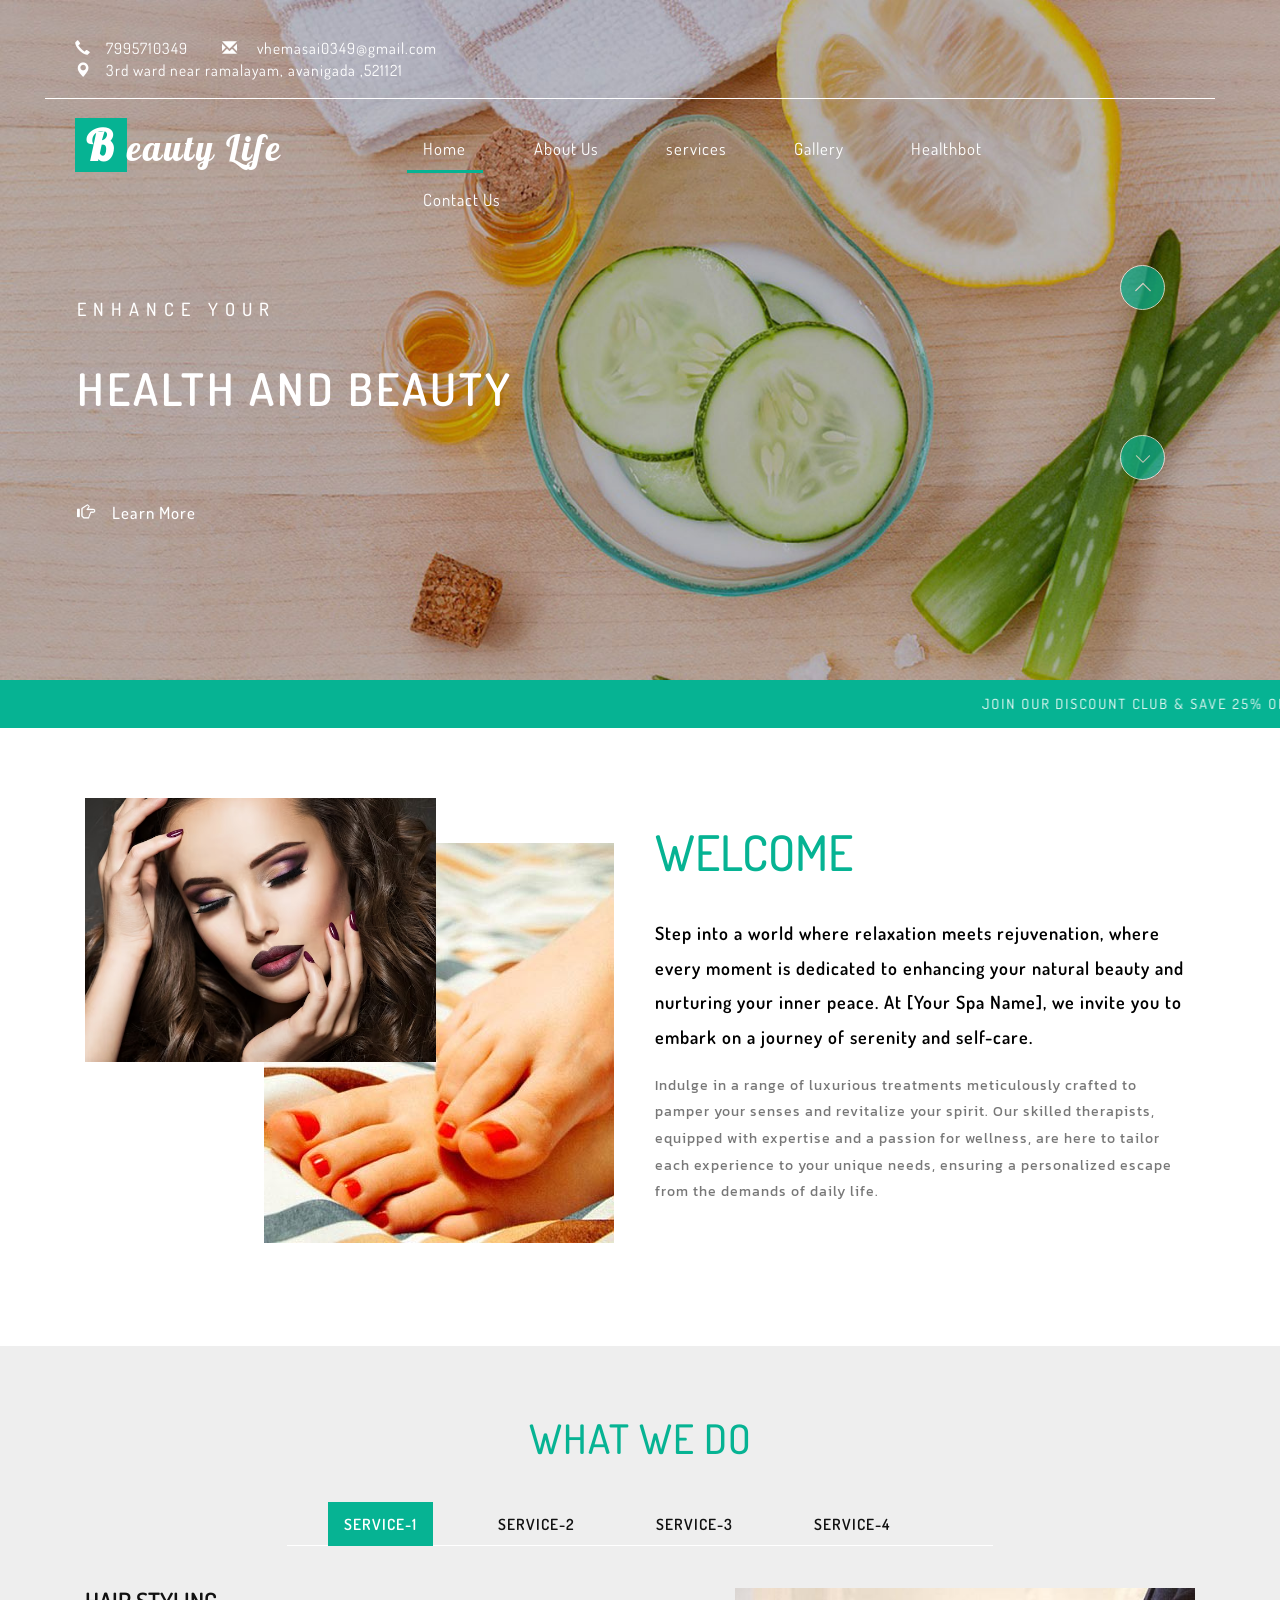
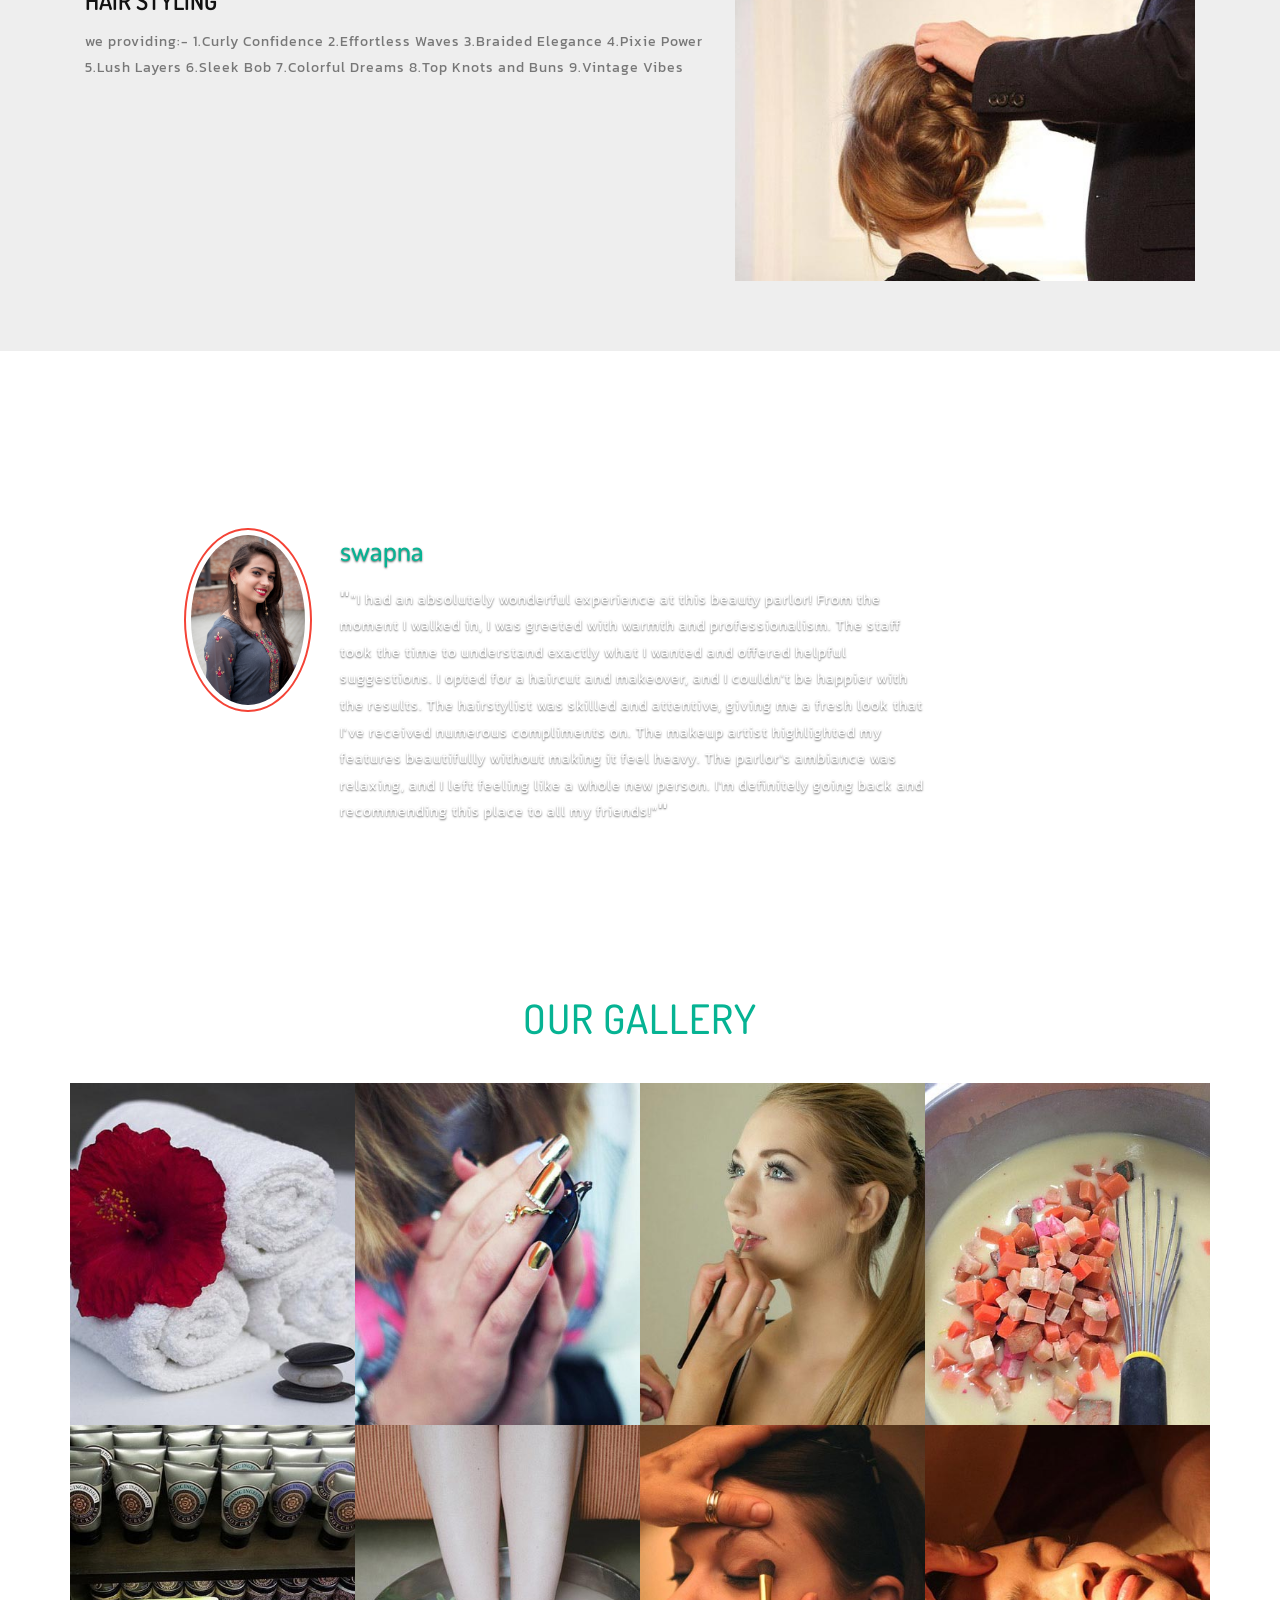
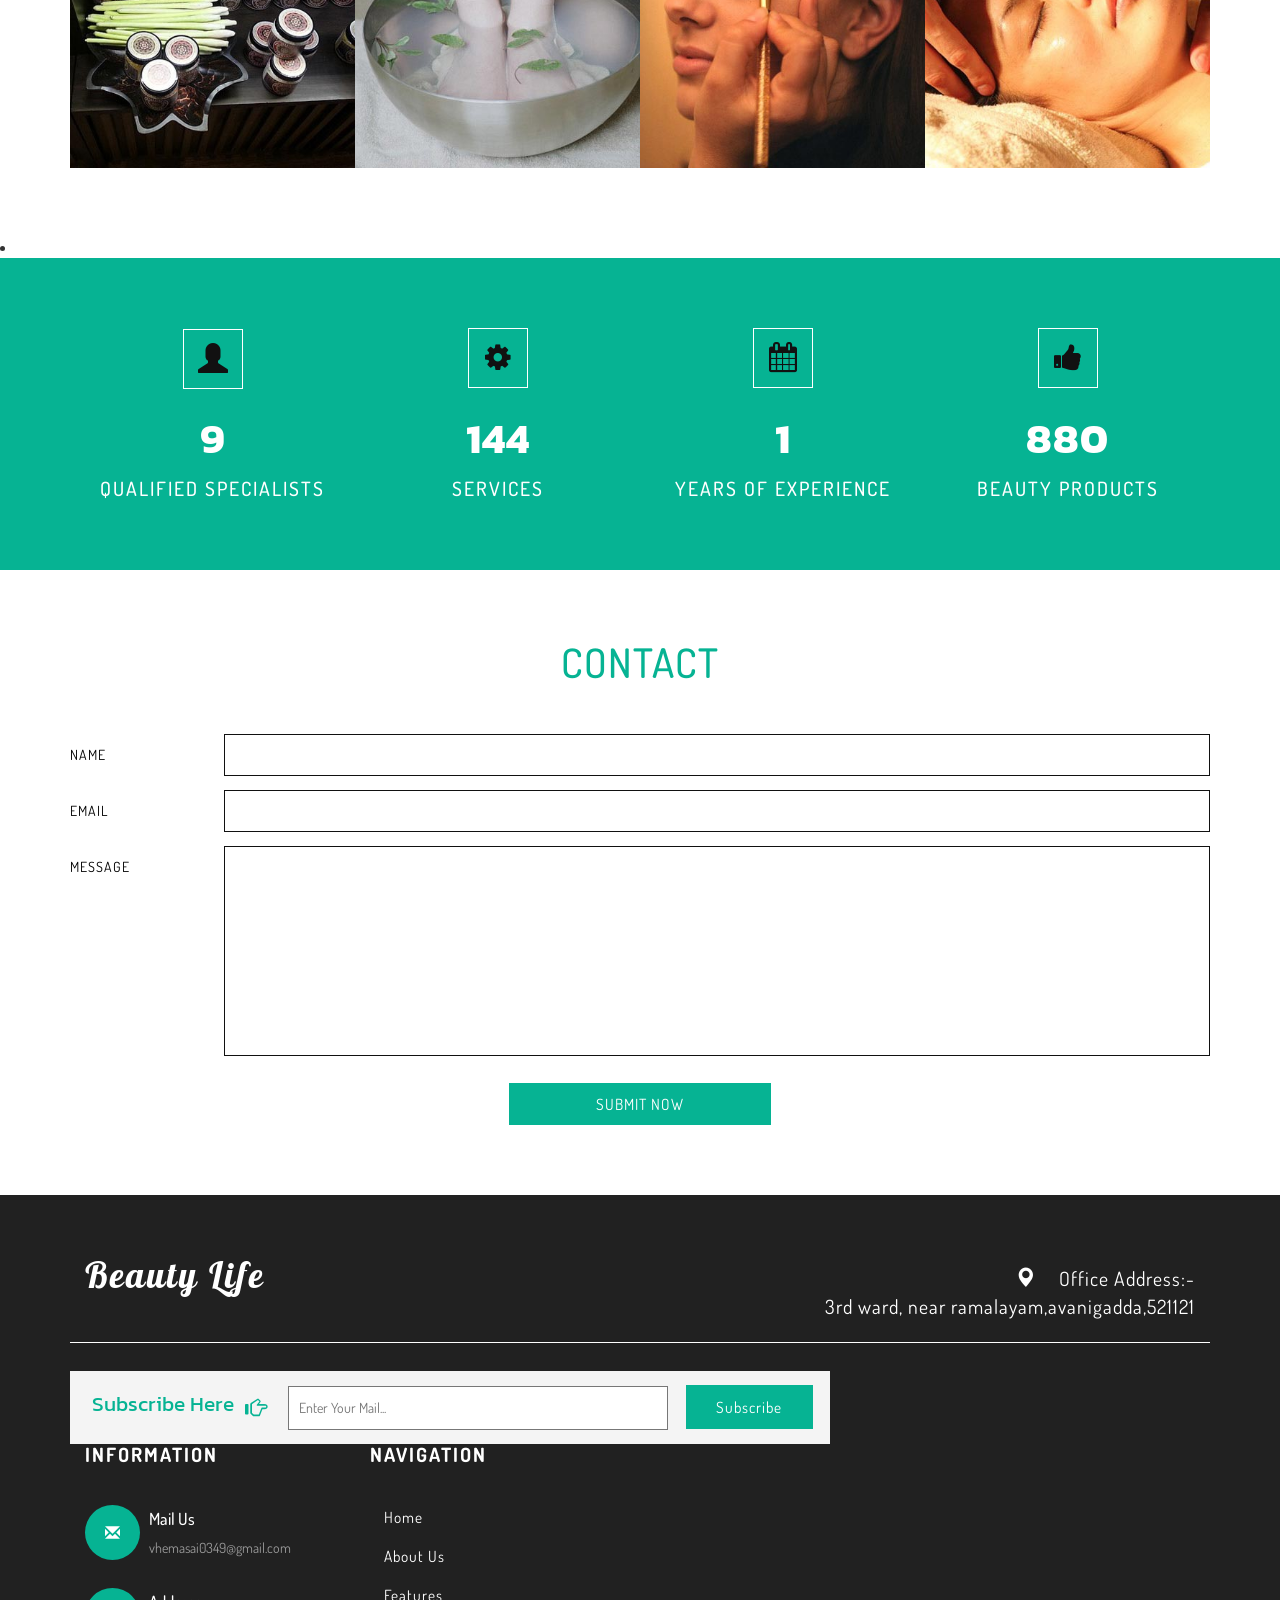
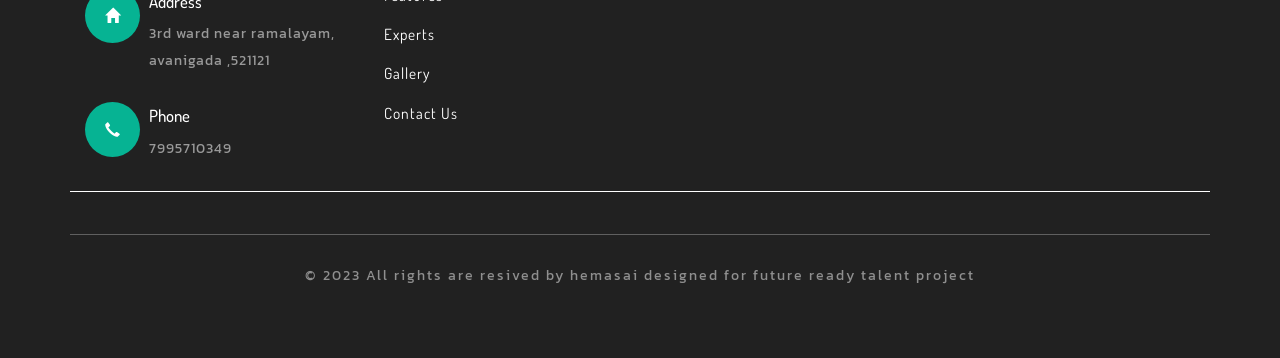
==== commit da26746e: "Update index.html" ====
--- a/index.html
+++ b/index.html
@@ -289,13 +289,6 @@
 		</div>
 	</div>
 <!-- //features-->
-
-<!-- Experts -->
-
-<iframe src='https://webchat.botframework.com/embed/healthbot-lvq8zzz?s=lg6lU_6WkXY.rjafxZL6C1S_oxIsAuGziZaulvhIGwYYVsXEgayhFQ8' style='min-width:400px; width:100%; min-height:500px'></iframe>										
-
-<!-- //Experts -->
-
 <!-- testimonial -->
 	<div class="testimonial">
 		<!-- container -->
@@ -459,7 +452,22 @@
 		</div> 
 	</div>
 <!-- //gallery -->
-	
+	<!-- Experts -->
+<li>
+	<div class="ch-item">
+		<div class="ch-info">
+			<div class="ch-info-front ch-img-1"></div>
+			<div class="ch-info-back">
+				<h4>Grace Jone</h4>
+				<p>Hair Stylist</p>
+				<div class="icons">
+<iframe src='https://webchat.botframework.com/embed/healthbot-lvq8zzz?s=lg6lU_6WkXY.rjafxZL6C1S_oxIsAuGziZaulvhIGwYYVsXEgayhFQ8' style='min-width:400px; width:100%; min-height:500px'></iframe>
+				</div>
+			</div>
+		</div>
+	</div>
+</li>
+<!-- //Experts -->
 <!-- Counter -->
 	<div class="services-bottom">
 		<div class="container">
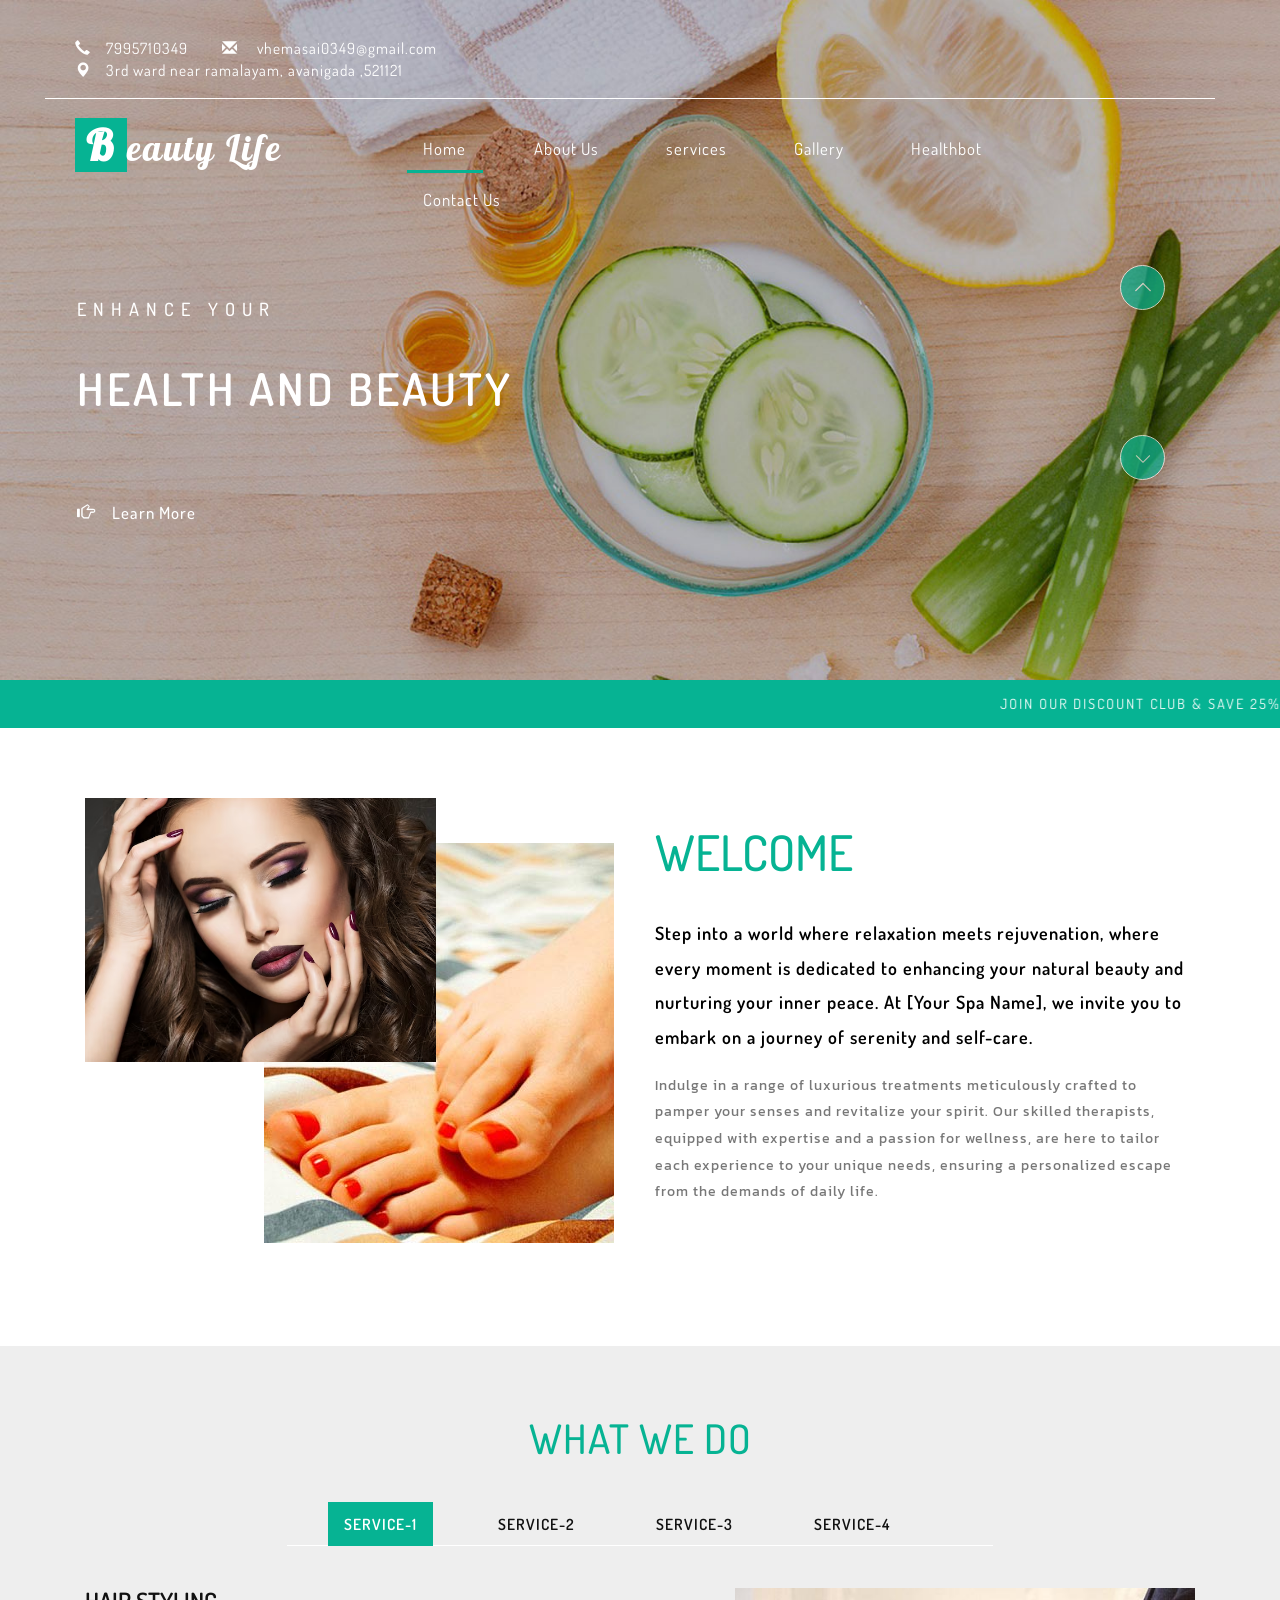
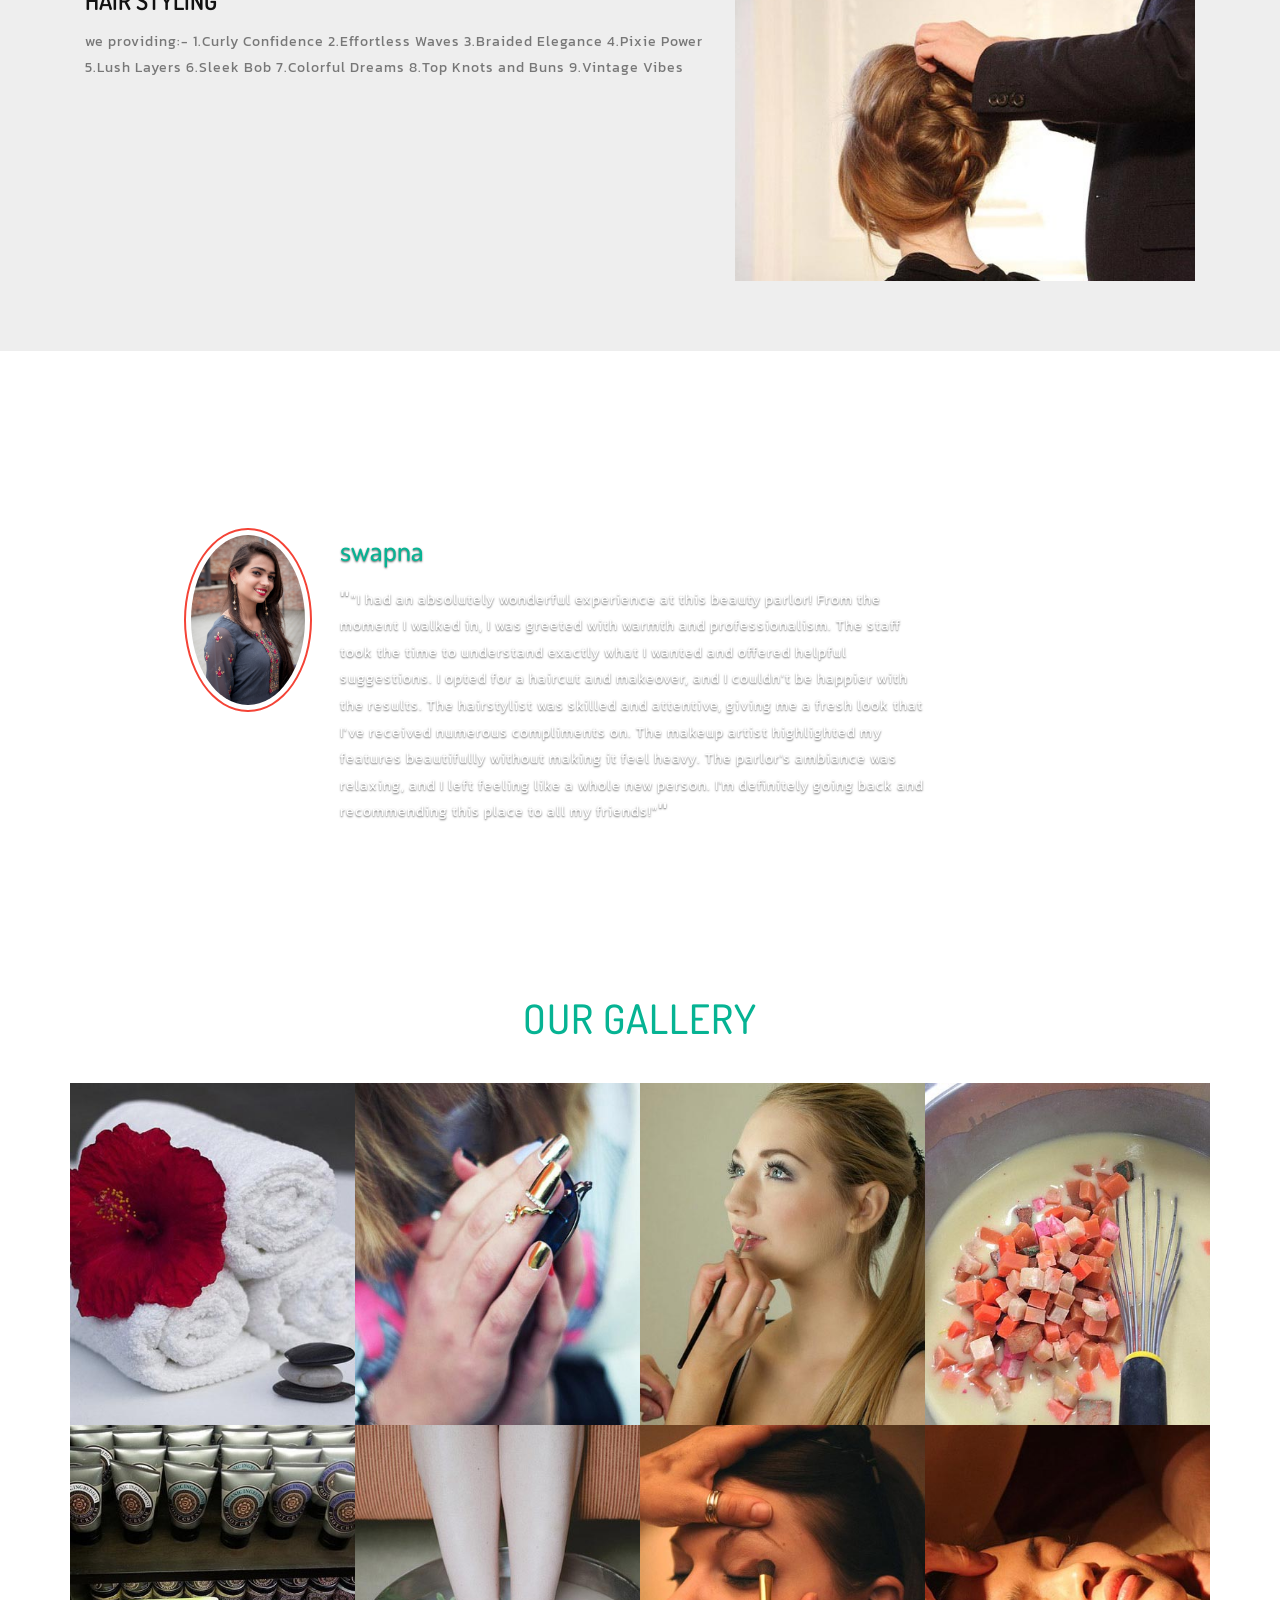
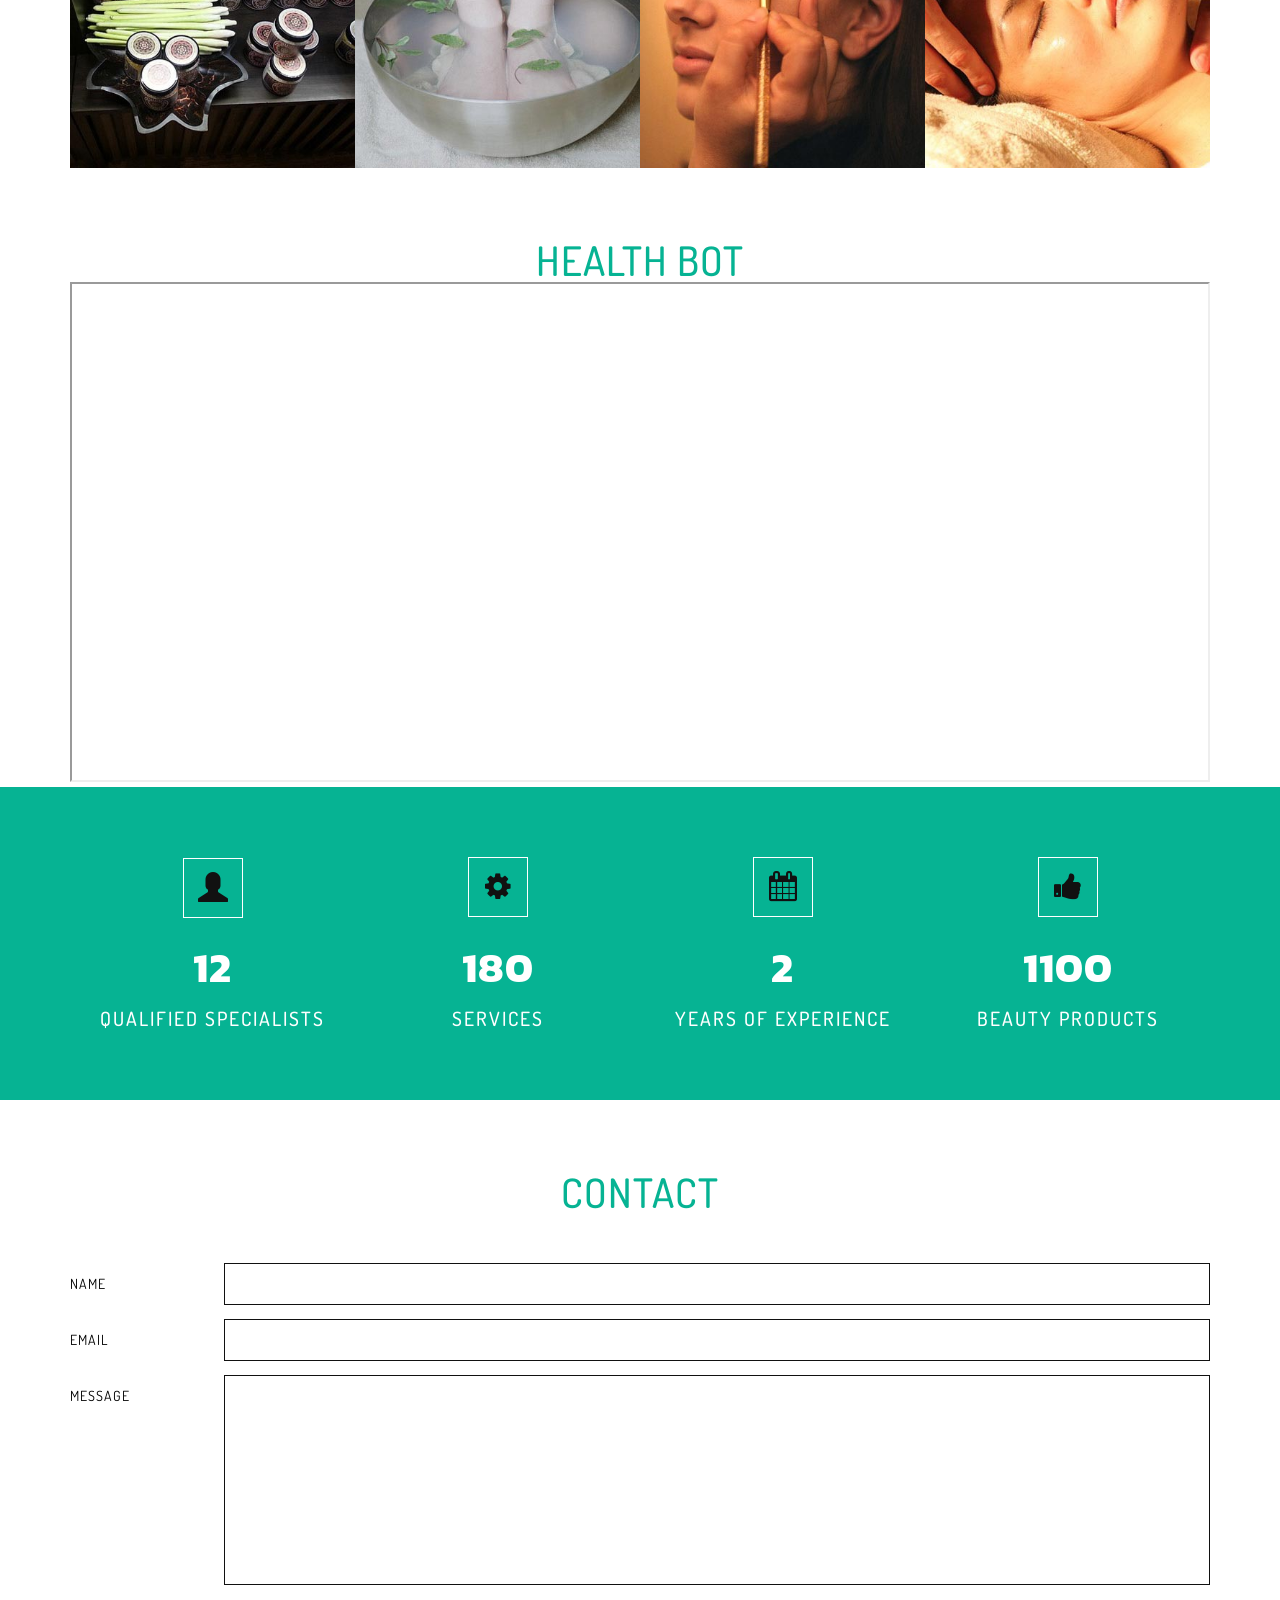
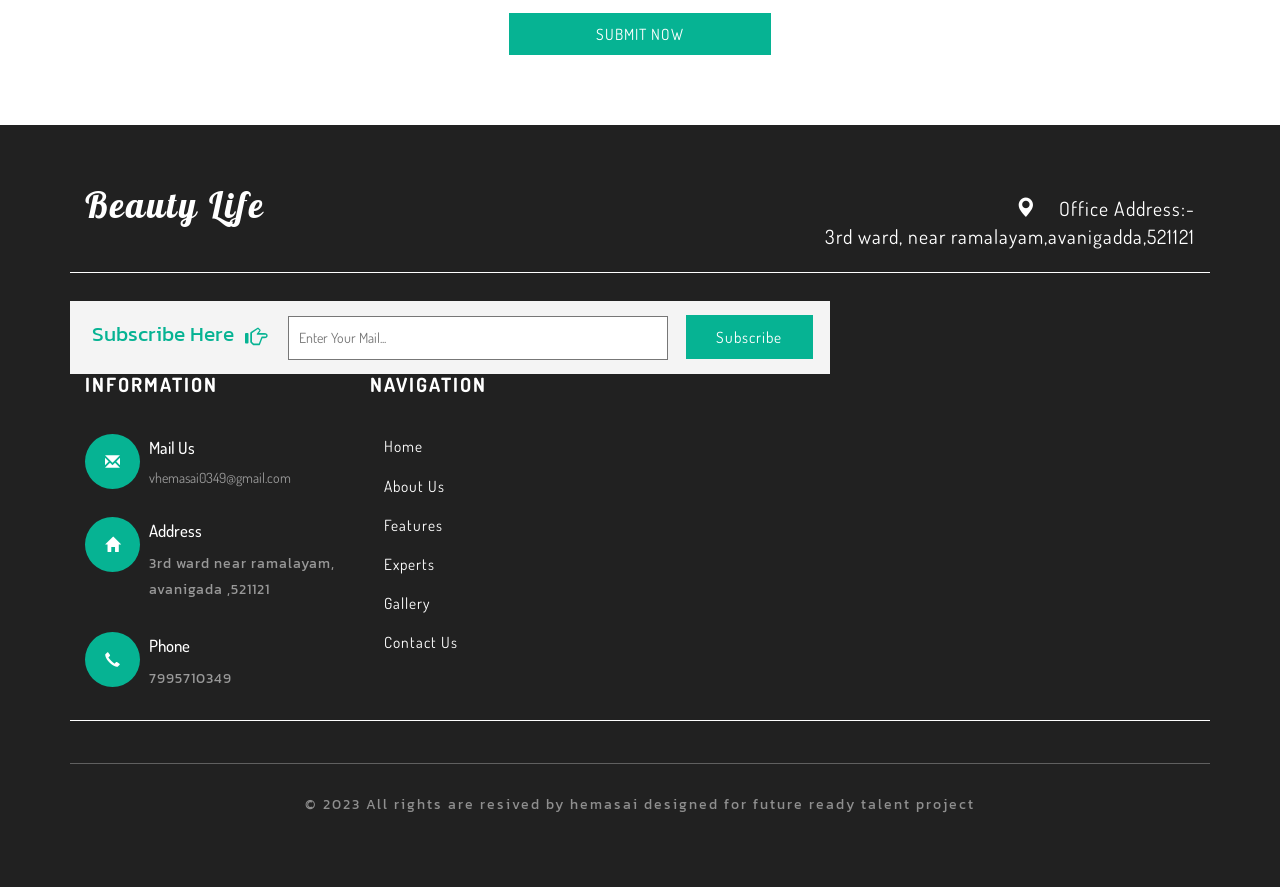
==== commit 695779d5: "Update index.html" ====
--- a/index.html
+++ b/index.html
@@ -68,7 +68,7 @@
 											<li class="menu__item"><a href="#about" class="menu__link scroll"><span class="menu__helper">About Us</span></a></li>
 											<li class="menu__item"><a href="#features" class="menu__link scroll"><span class="menu__helper">services</span></a></li>
 											<li class="menu__item"><a href="#gallery" class="menu__link scroll"><span class="menu__helper">Gallery</span></a></li>
-											<li class="menu__item"><a href="#Experts" class="menu__link scroll"><span class="menu__helper">Healthbot</span></a></li>
+											<li class="menu__item"><a href="#experts" class="menu__link scroll"><span class="menu__helper">Healthbot</span></a></li>
 											<li class="menu__item"><a href="#contact" class="menu__link scroll"><span class="menu__helper">Contact Us</span></a></li>
 										</ul>
 									</nav>
@@ -453,20 +453,14 @@
 	</div>
 <!-- //gallery -->
 	<!-- Experts -->
-<li>
-	<div class="ch-item">
-		<div class="ch-info">
-			<div class="ch-info-front ch-img-1"></div>
-			<div class="ch-info-back">
-				<h4>Grace Jone</h4>
-				<p>Hair Stylist</p>
-				<div class="icons">
+<div id="experts" class="experts">
+		<div class="container"> 
+			<h3 class="w3stitle">Health bot</h3>  
+			<div class="experts-w3lsrow">
 <iframe src='https://webchat.botframework.com/embed/healthbot-lvq8zzz?s=lg6lU_6WkXY.rjafxZL6C1S_oxIsAuGziZaulvhIGwYYVsXEgayhFQ8' style='min-width:400px; width:100%; min-height:500px'></iframe>
-				</div>
-			</div>
-		</div>
-	</div>
-</li>
+			</div>
+		</div>
+</div>
 <!-- //Experts -->
 <!-- Counter -->
 	<div class="services-bottom">
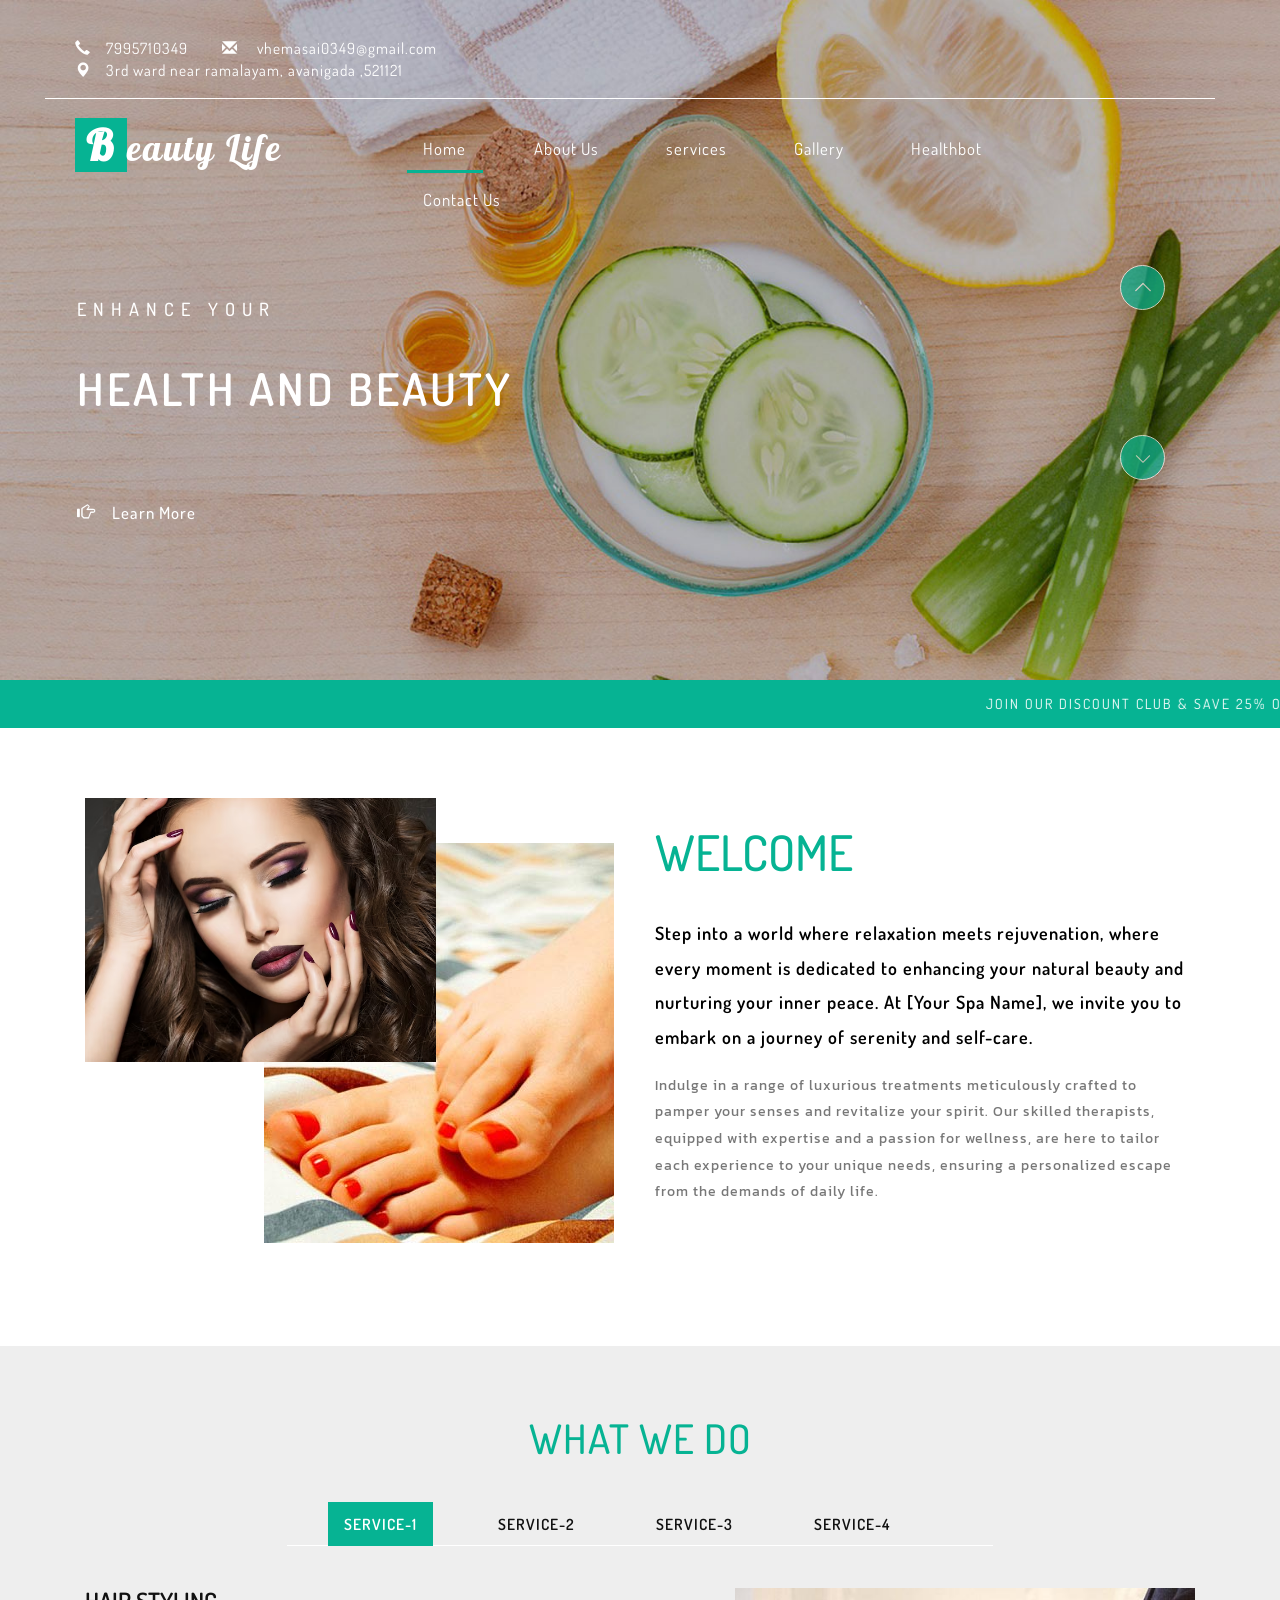
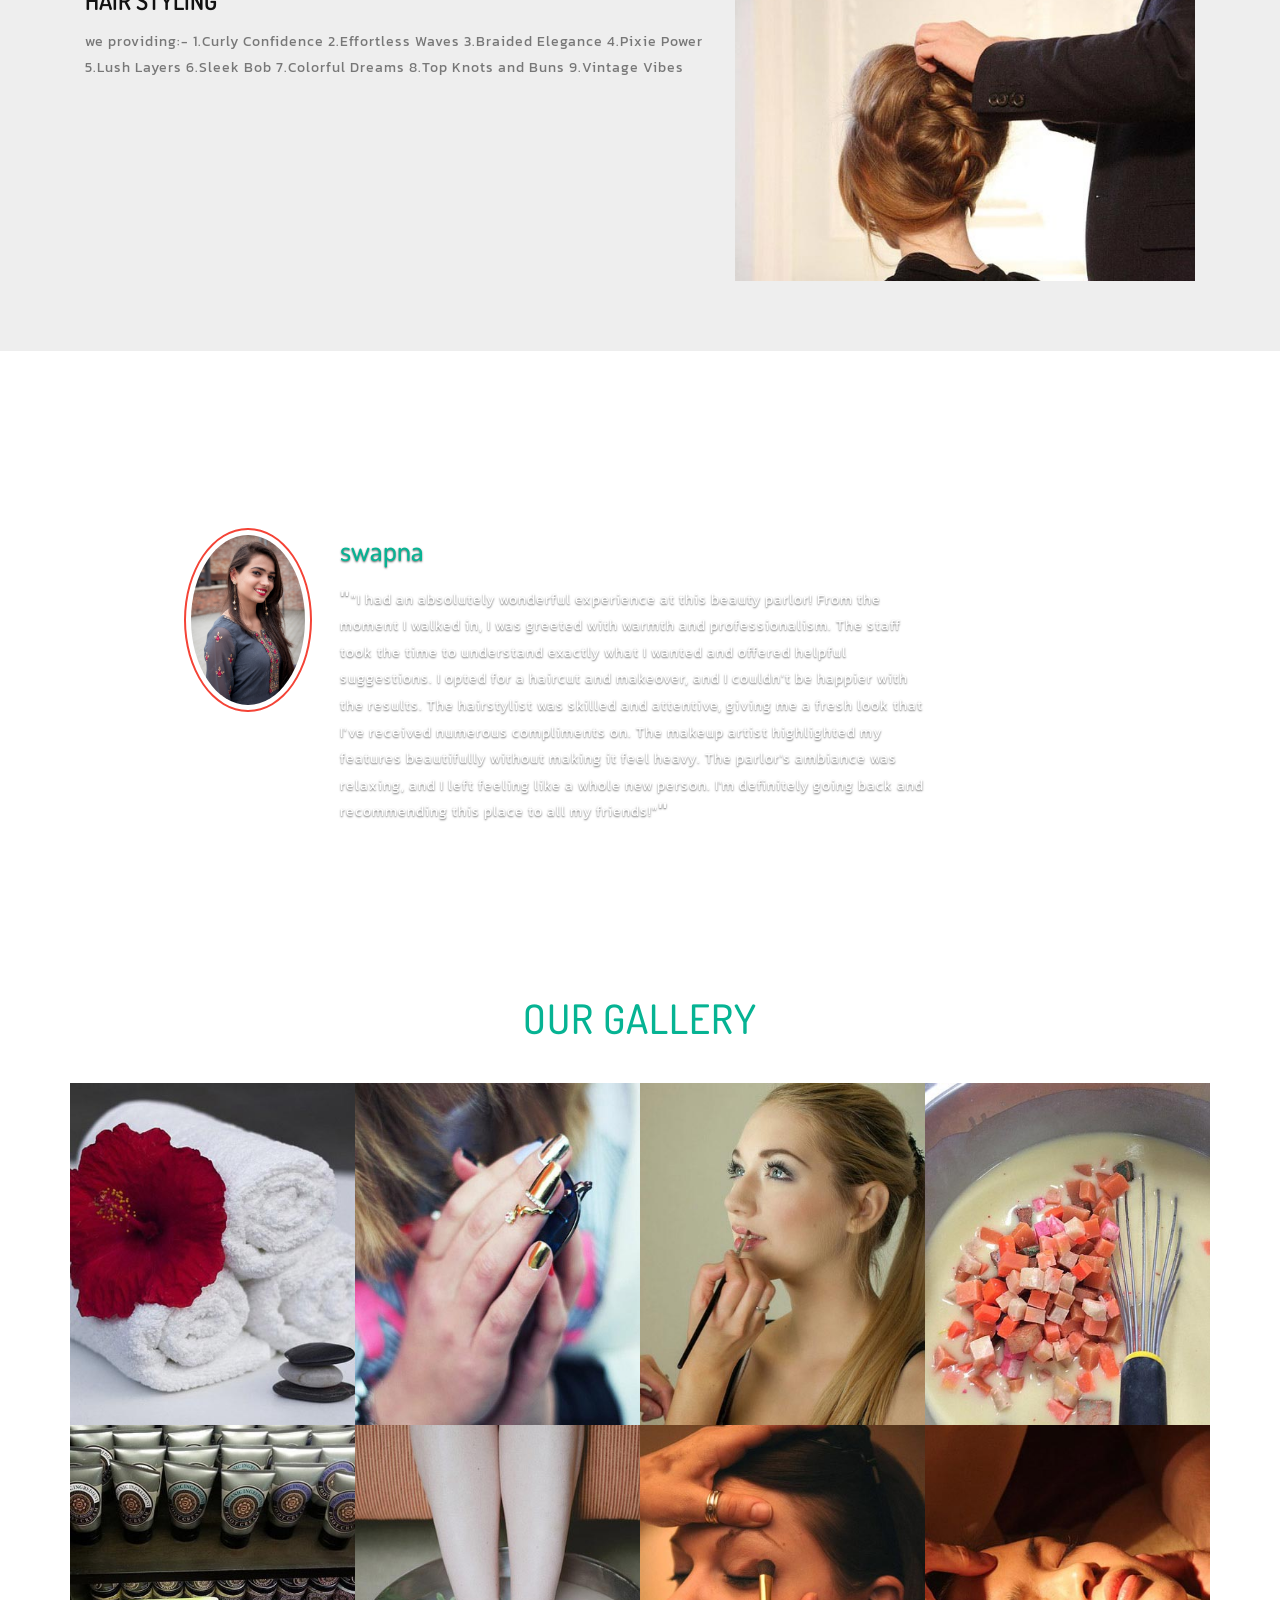
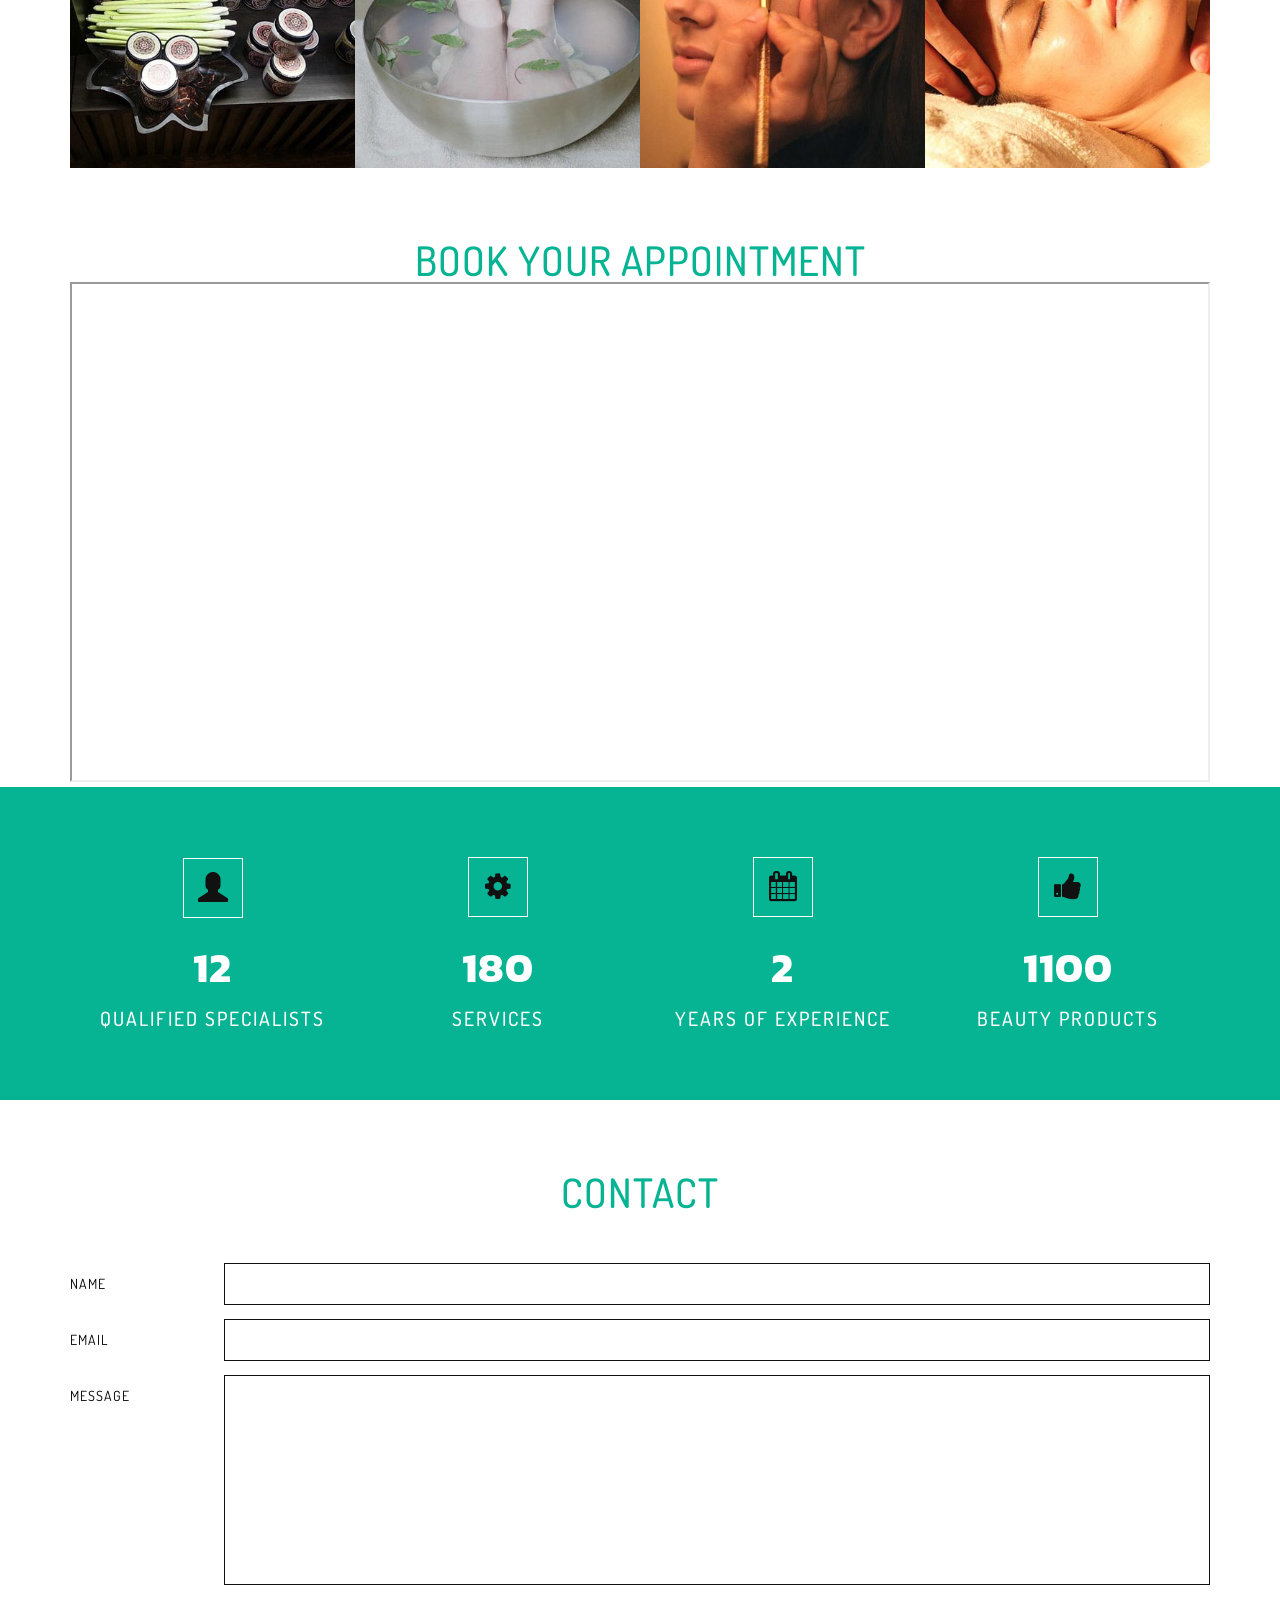
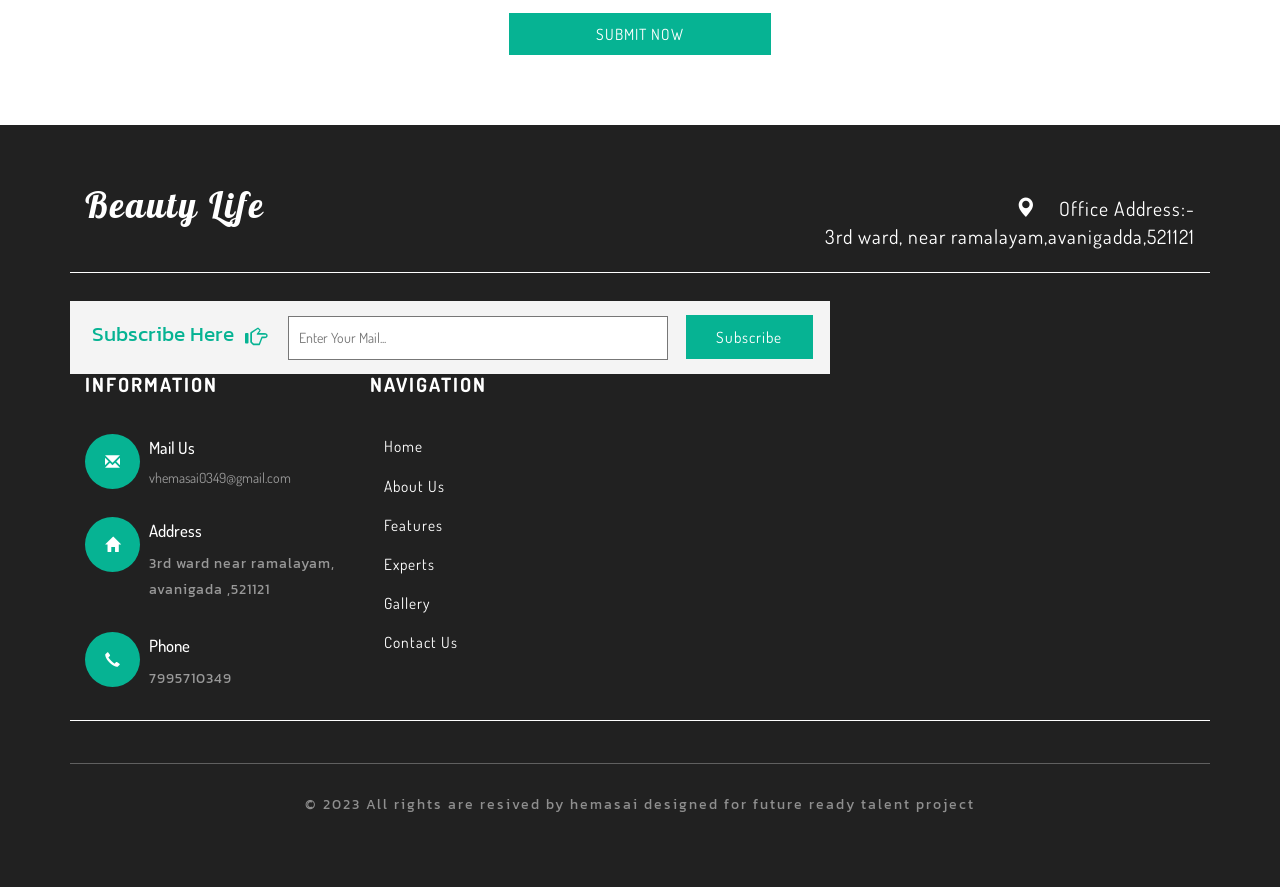
==== commit bc9e8d16: "Update index.html" ====
--- a/index.html
+++ b/index.html
@@ -455,7 +455,7 @@
 	<!-- Experts -->
 <div id="experts" class="experts">
 		<div class="container"> 
-			<h3 class="w3stitle">Health bot</h3>  
+			<h3 class="w3stitle">book your appointment</h3>  
 			<div class="experts-w3lsrow">
 <iframe src='https://webchat.botframework.com/embed/healthbot-lvq8zzz?s=lg6lU_6WkXY.rjafxZL6C1S_oxIsAuGziZaulvhIGwYYVsXEgayhFQ8' style='min-width:400px; width:100%; min-height:500px'></iframe>
 			</div>
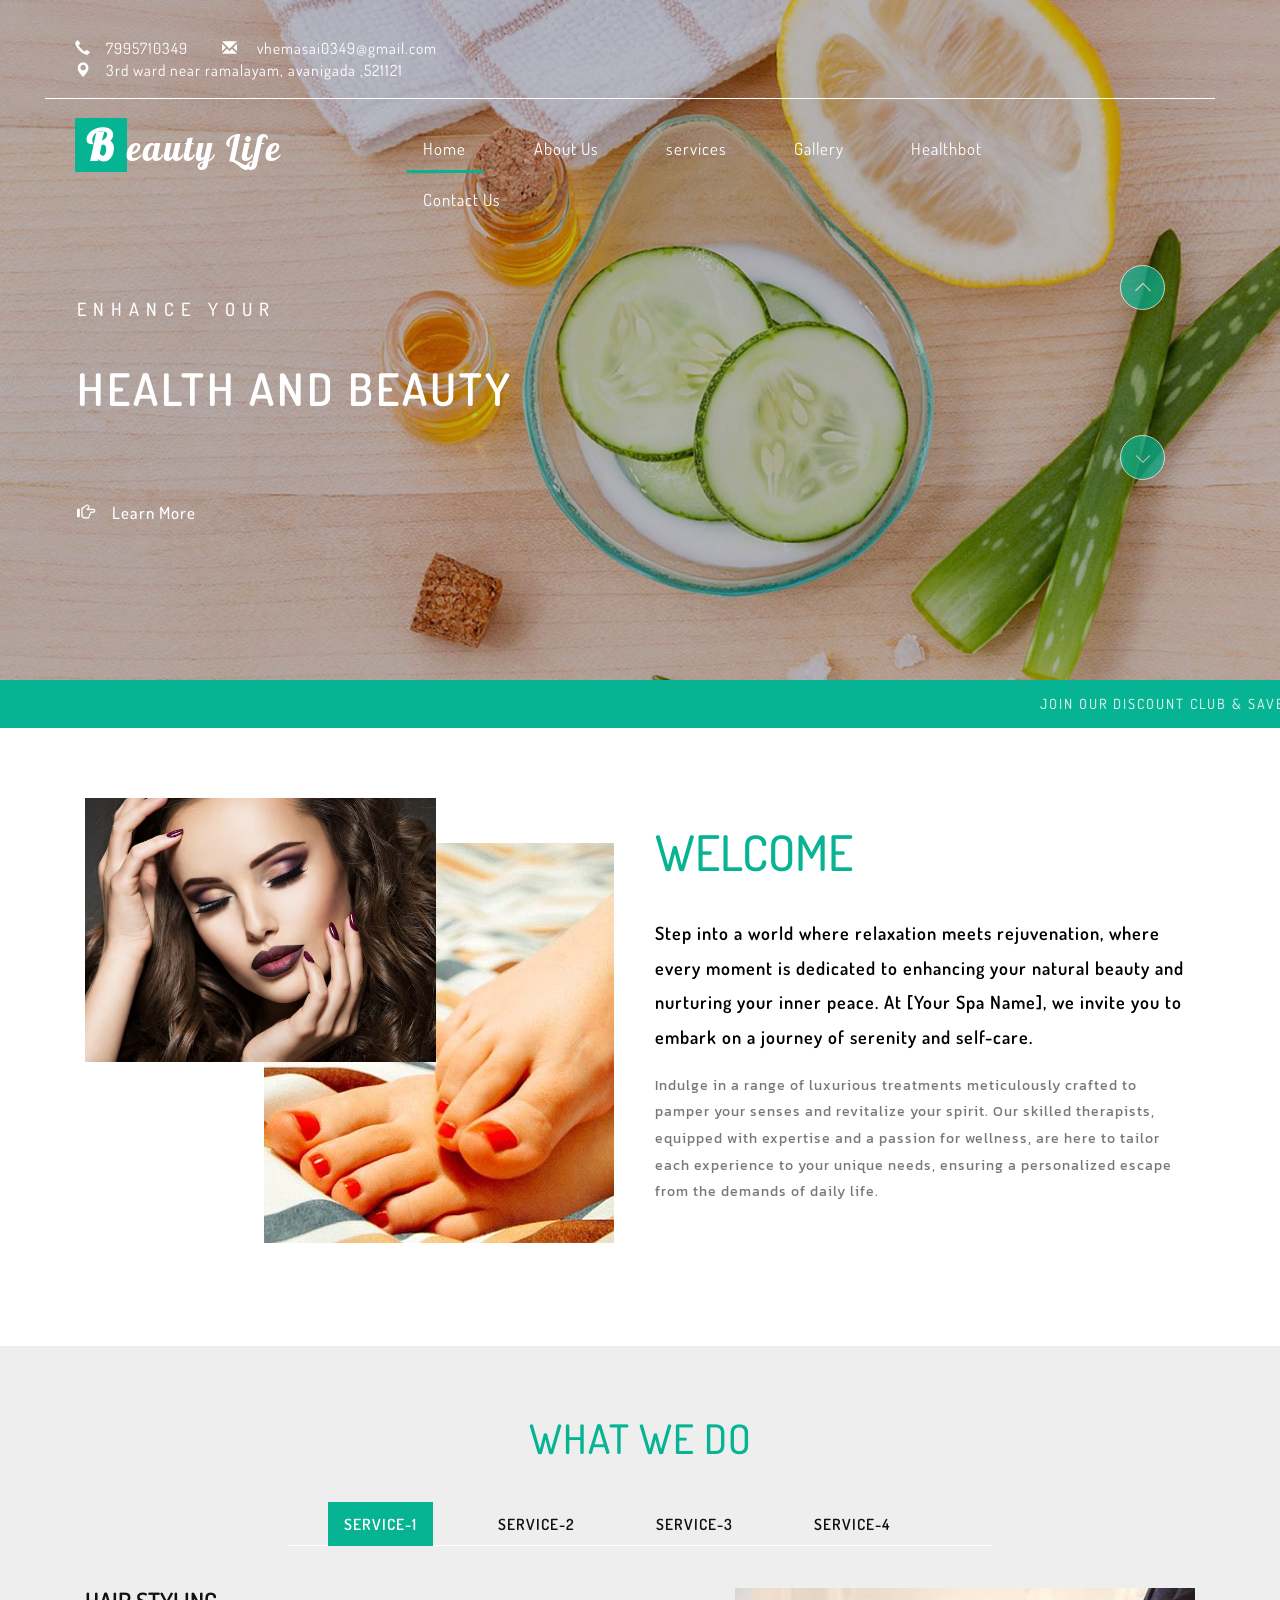
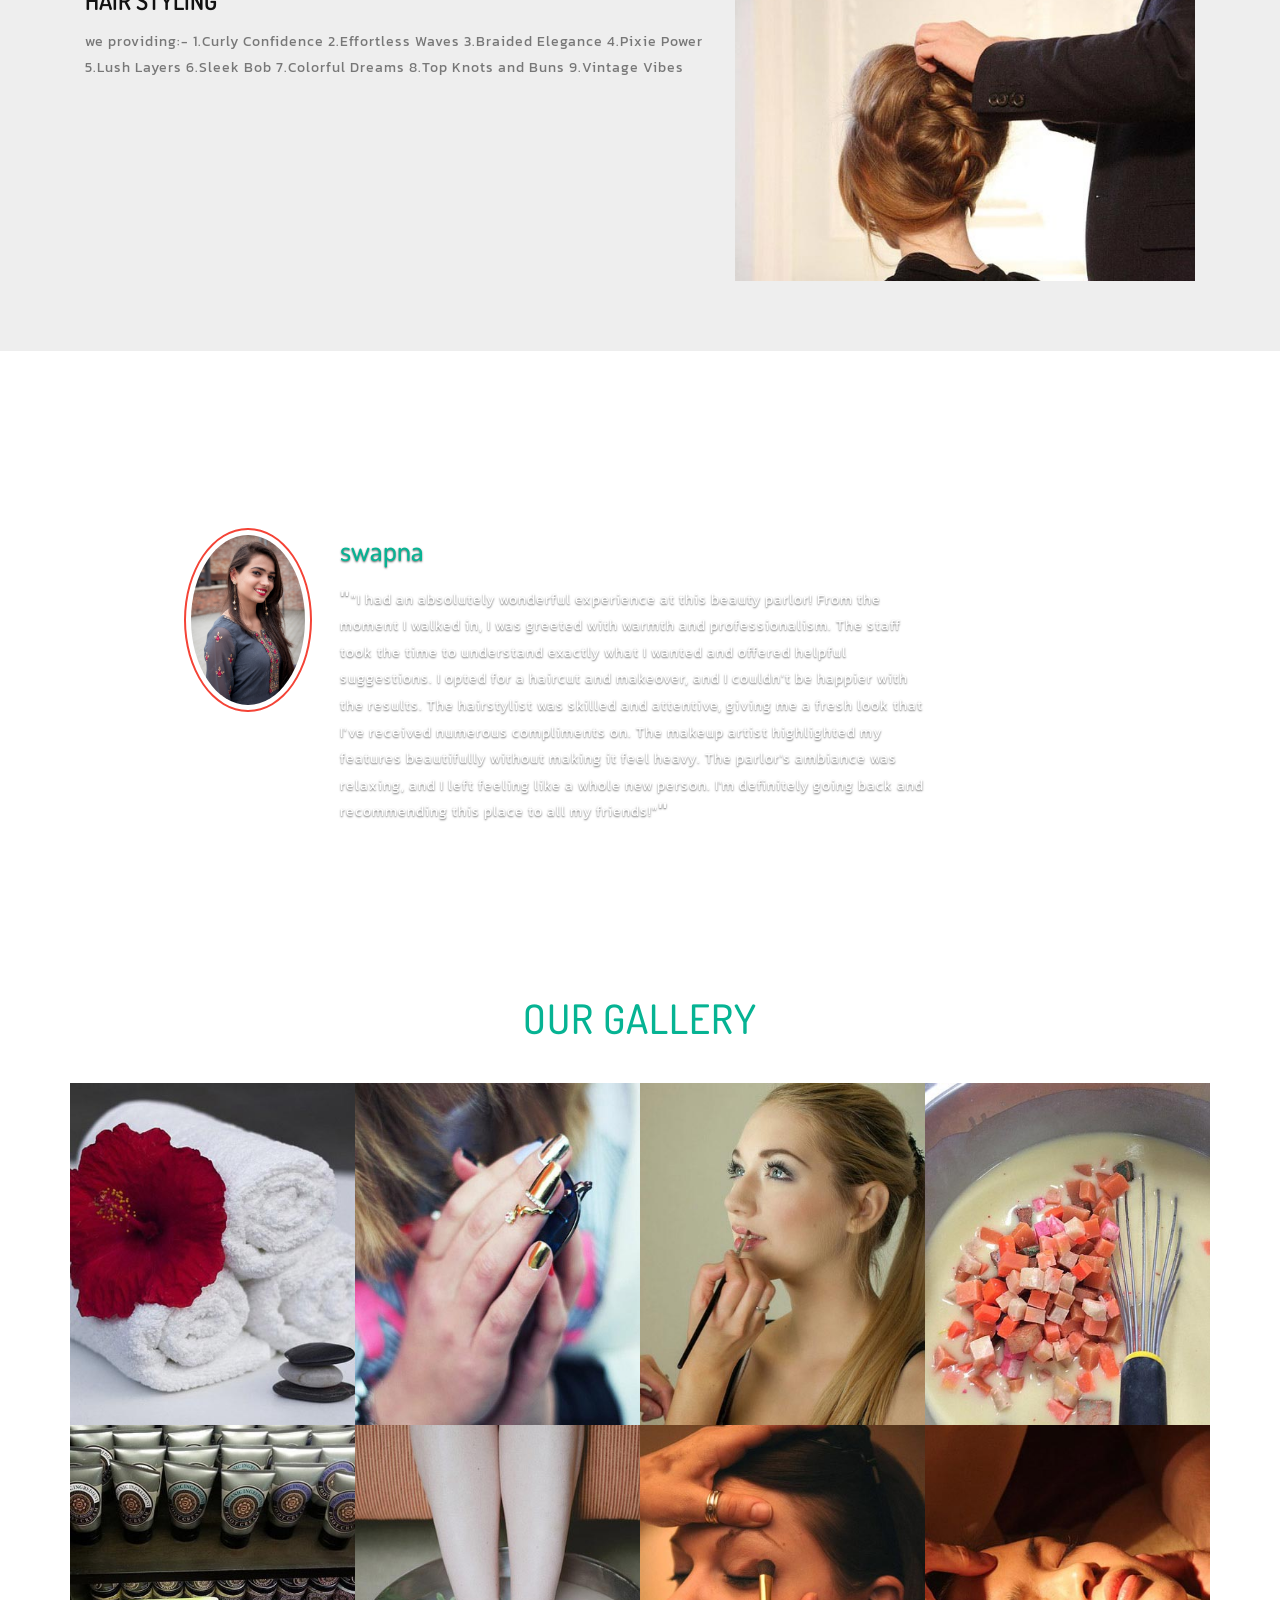
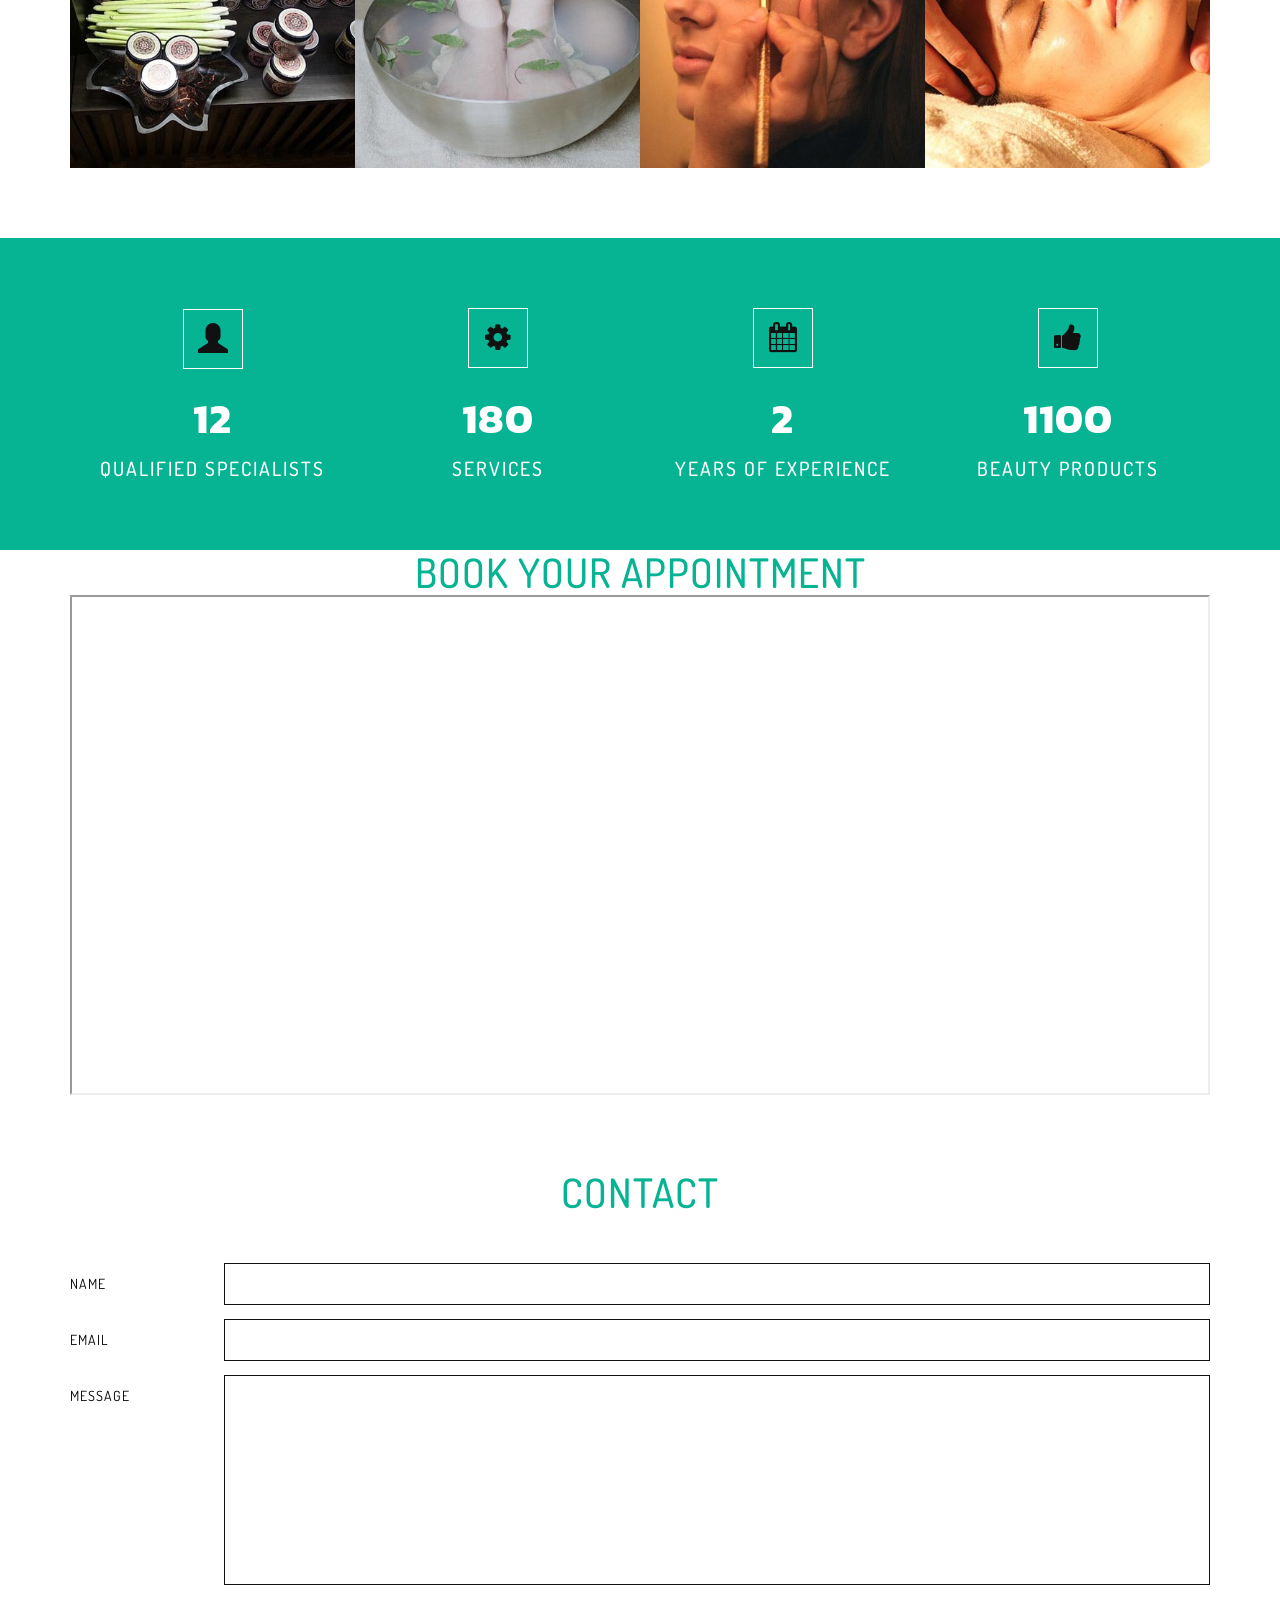
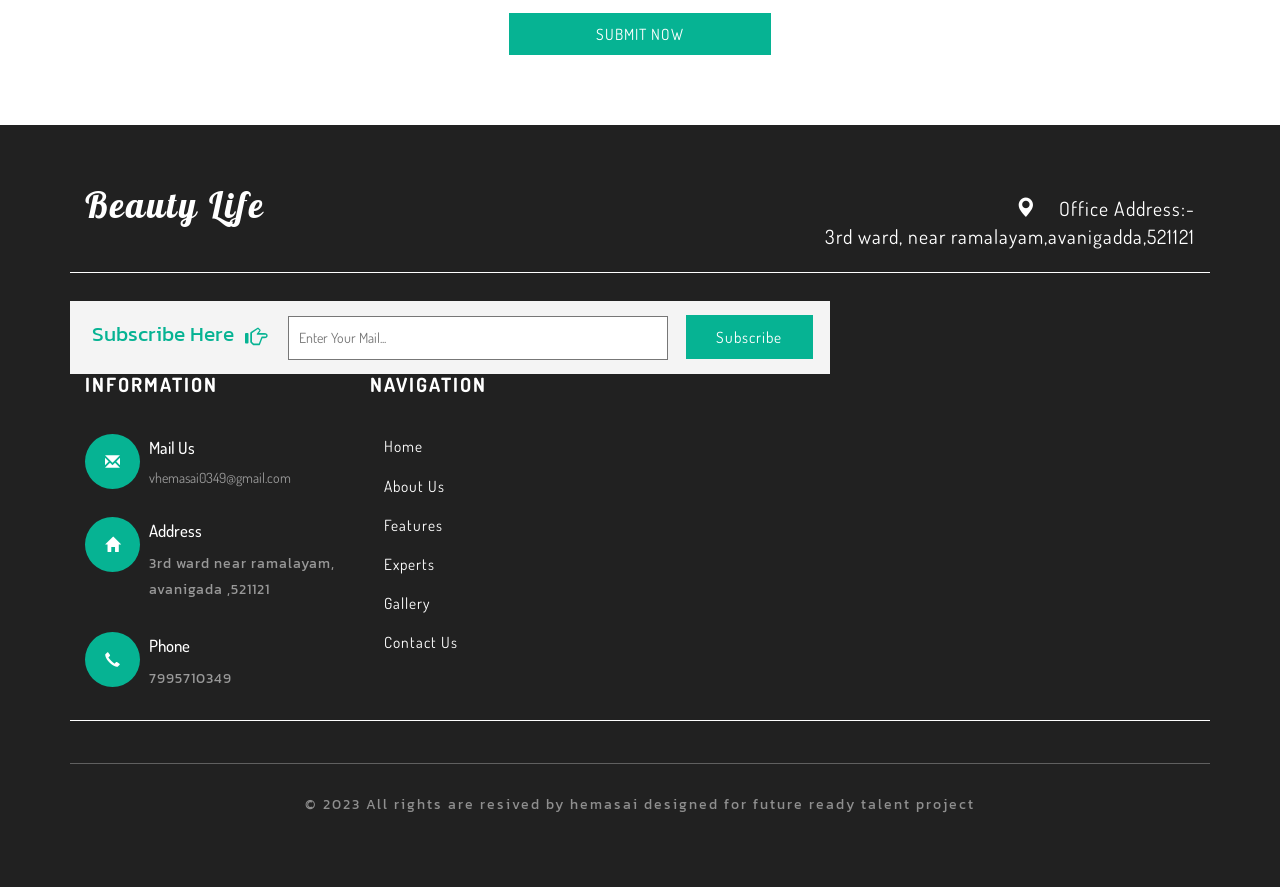
==== commit e4259da6: "Update index.html" ====
--- a/index.html
+++ b/index.html
@@ -452,16 +452,6 @@
 		</div> 
 	</div>
 <!-- //gallery -->
-	<!-- Experts -->
-<div id="experts" class="experts">
-		<div class="container"> 
-			<h3 class="w3stitle">book your appointment</h3>  
-			<div class="experts-w3lsrow">
-<iframe src='https://webchat.botframework.com/embed/healthbot-lvq8zzz?s=lg6lU_6WkXY.rjafxZL6C1S_oxIsAuGziZaulvhIGwYYVsXEgayhFQ8' style='min-width:400px; width:100%; min-height:500px'></iframe>
-			</div>
-		</div>
-</div>
-<!-- //Experts -->
 <!-- Counter -->
 	<div class="services-bottom">
 		<div class="container">
@@ -490,7 +480,16 @@
 		</div>
 	</div>
 <!-- //Counter -->
-
+<!-- Experts -->
+<div id="experts" class="experts">
+		<div class="container"> 
+			<h3 class="w3stitle">book your appointment</h3>  
+			<div class="experts-w3lsrow">
+<iframe src='https://webchat.botframework.com/embed/healthbot-lvq8zzz?s=lg6lU_6WkXY.rjafxZL6C1S_oxIsAuGziZaulvhIGwYYVsXEgayhFQ8' style='min-width:400px; width:100%; min-height:500px'></iframe>
+			</div>
+		</div>
+</div>
+<!-- //Experts -->
 <!-- Contact -->
 	<div class="agileinfo-contact" id="contact">
 		<div class="container">
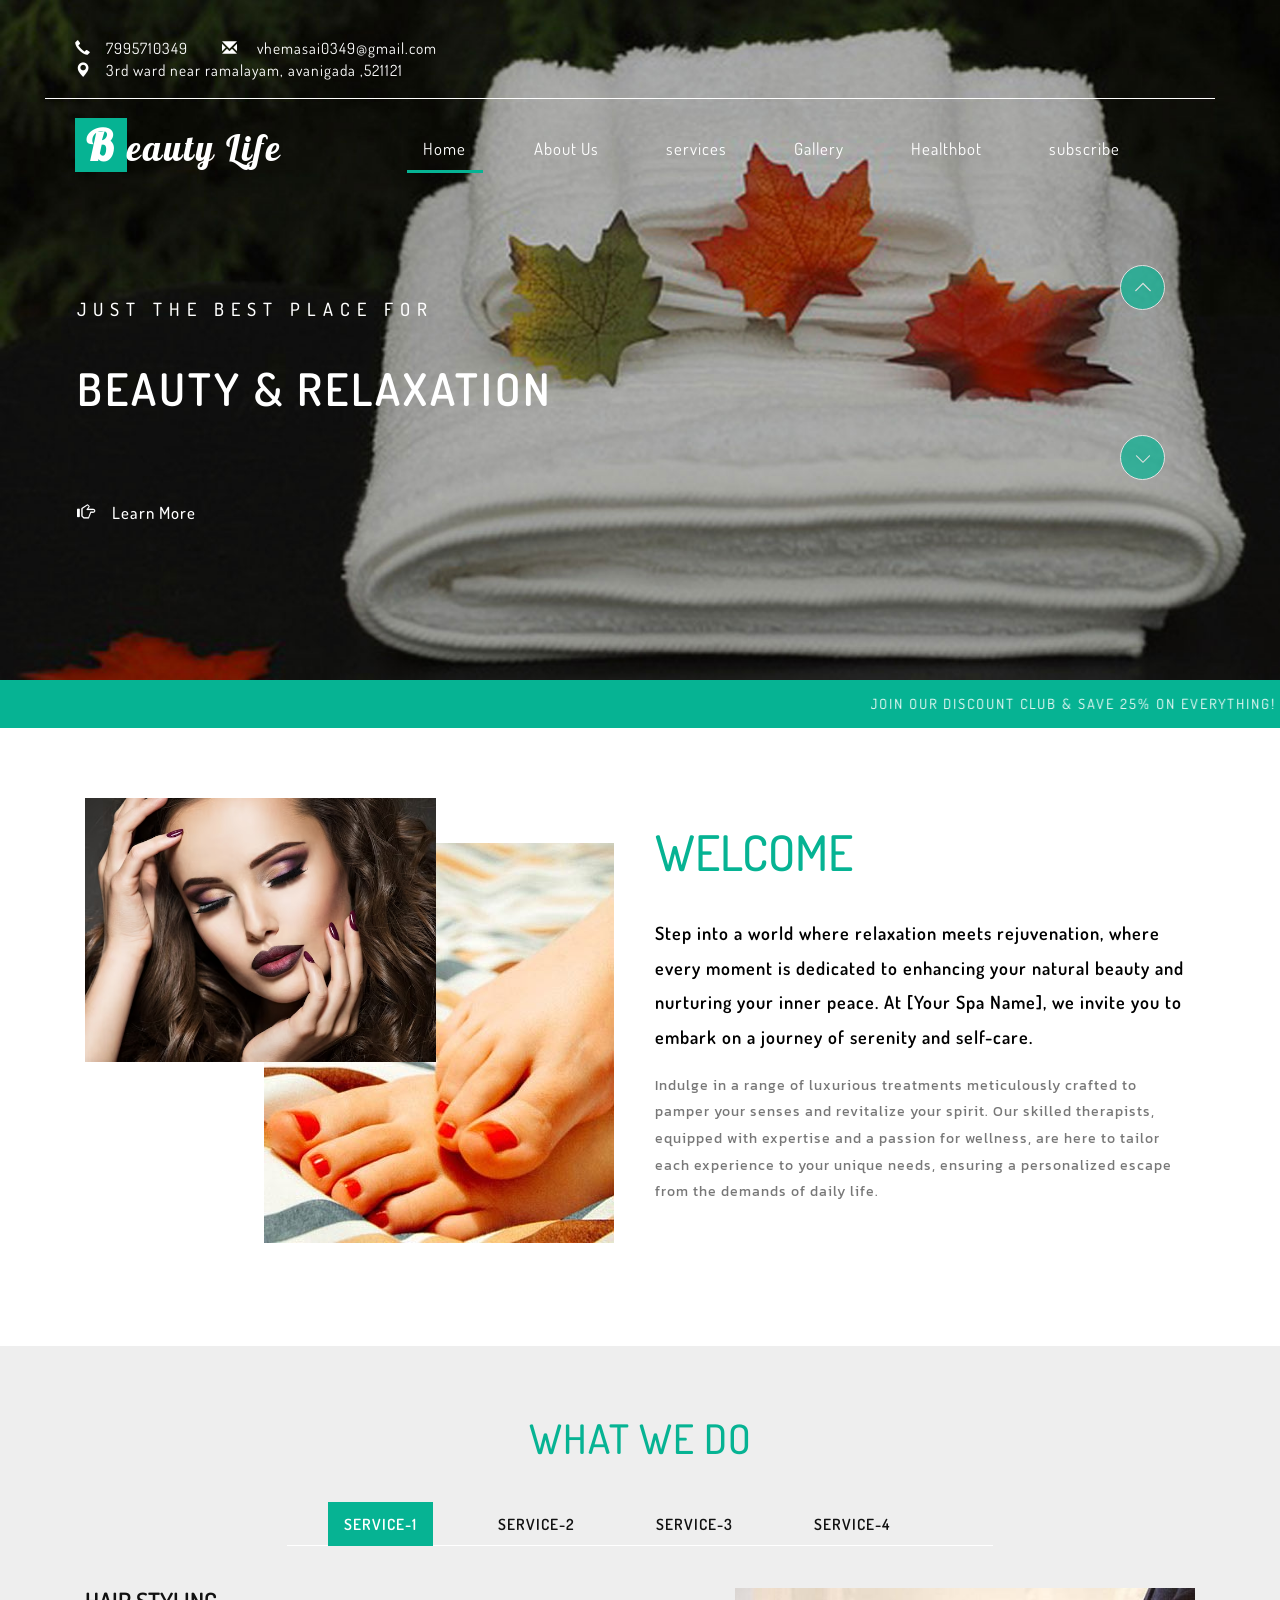
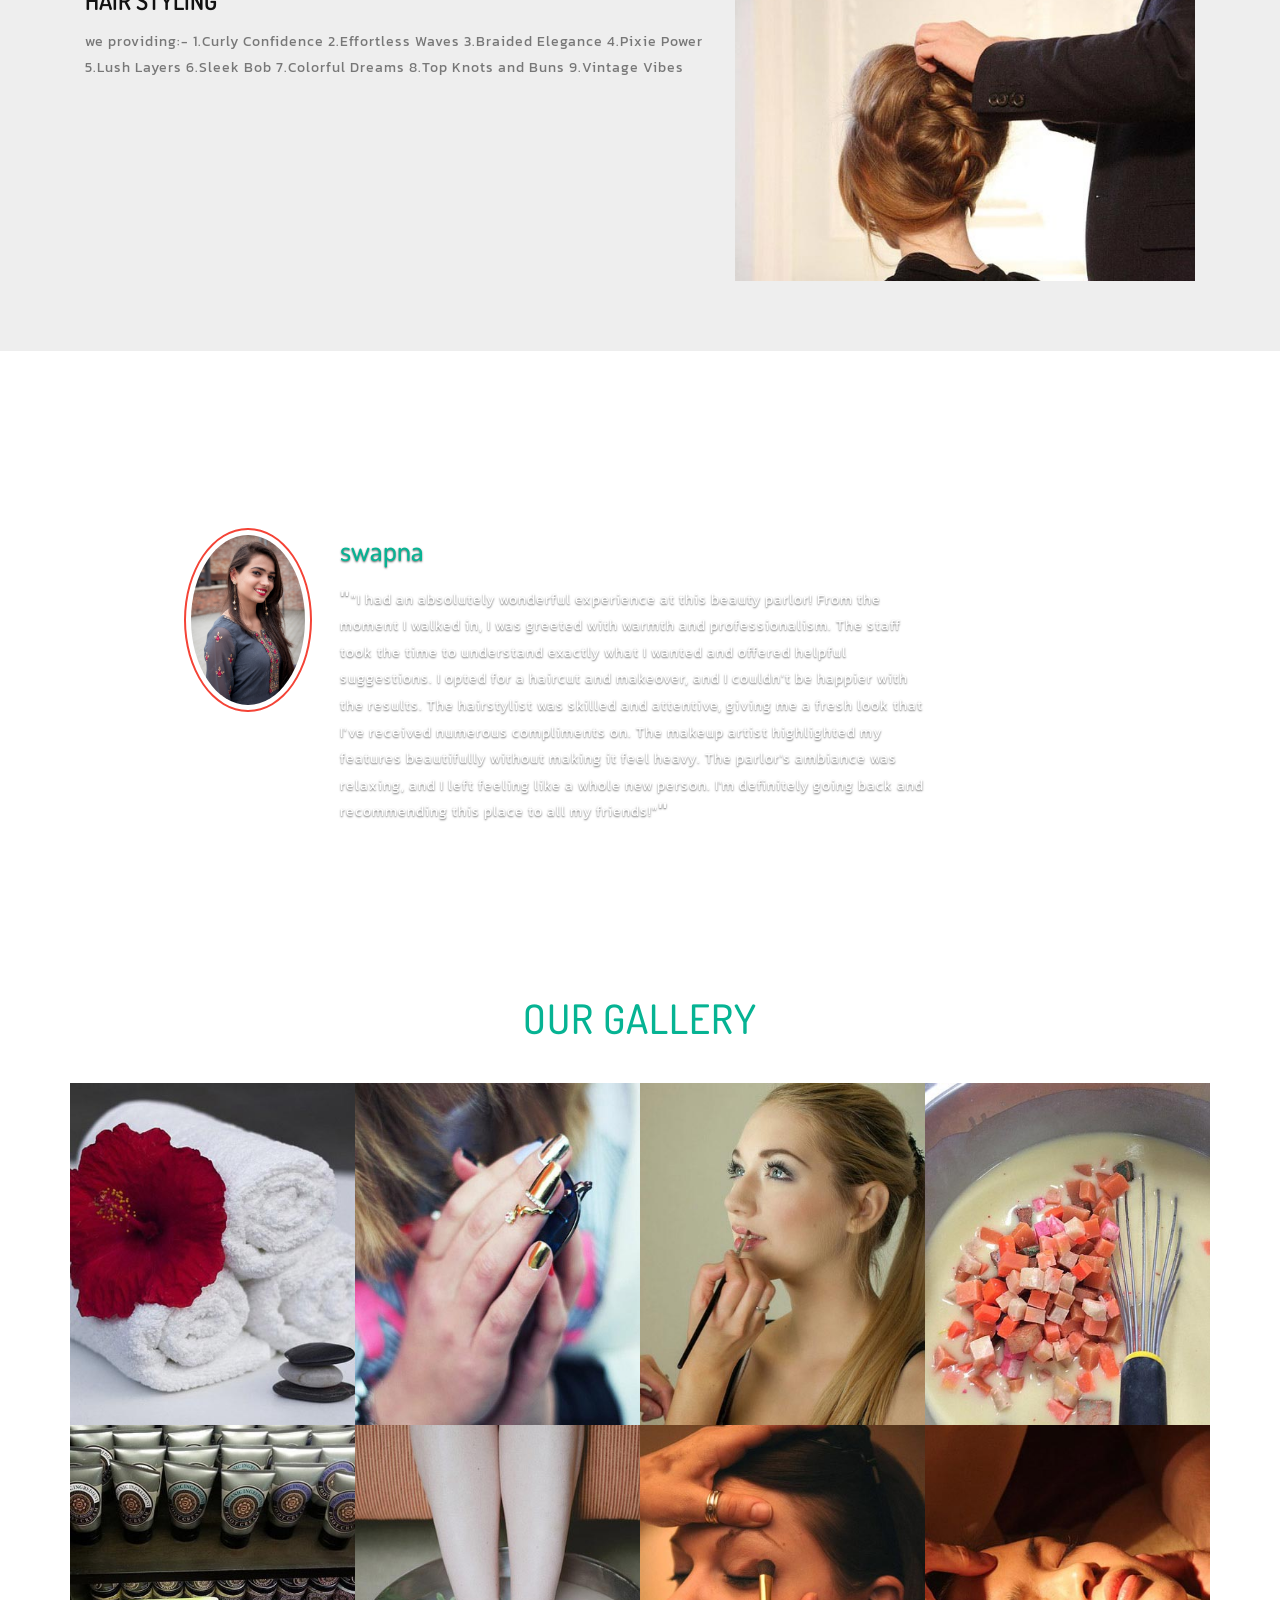
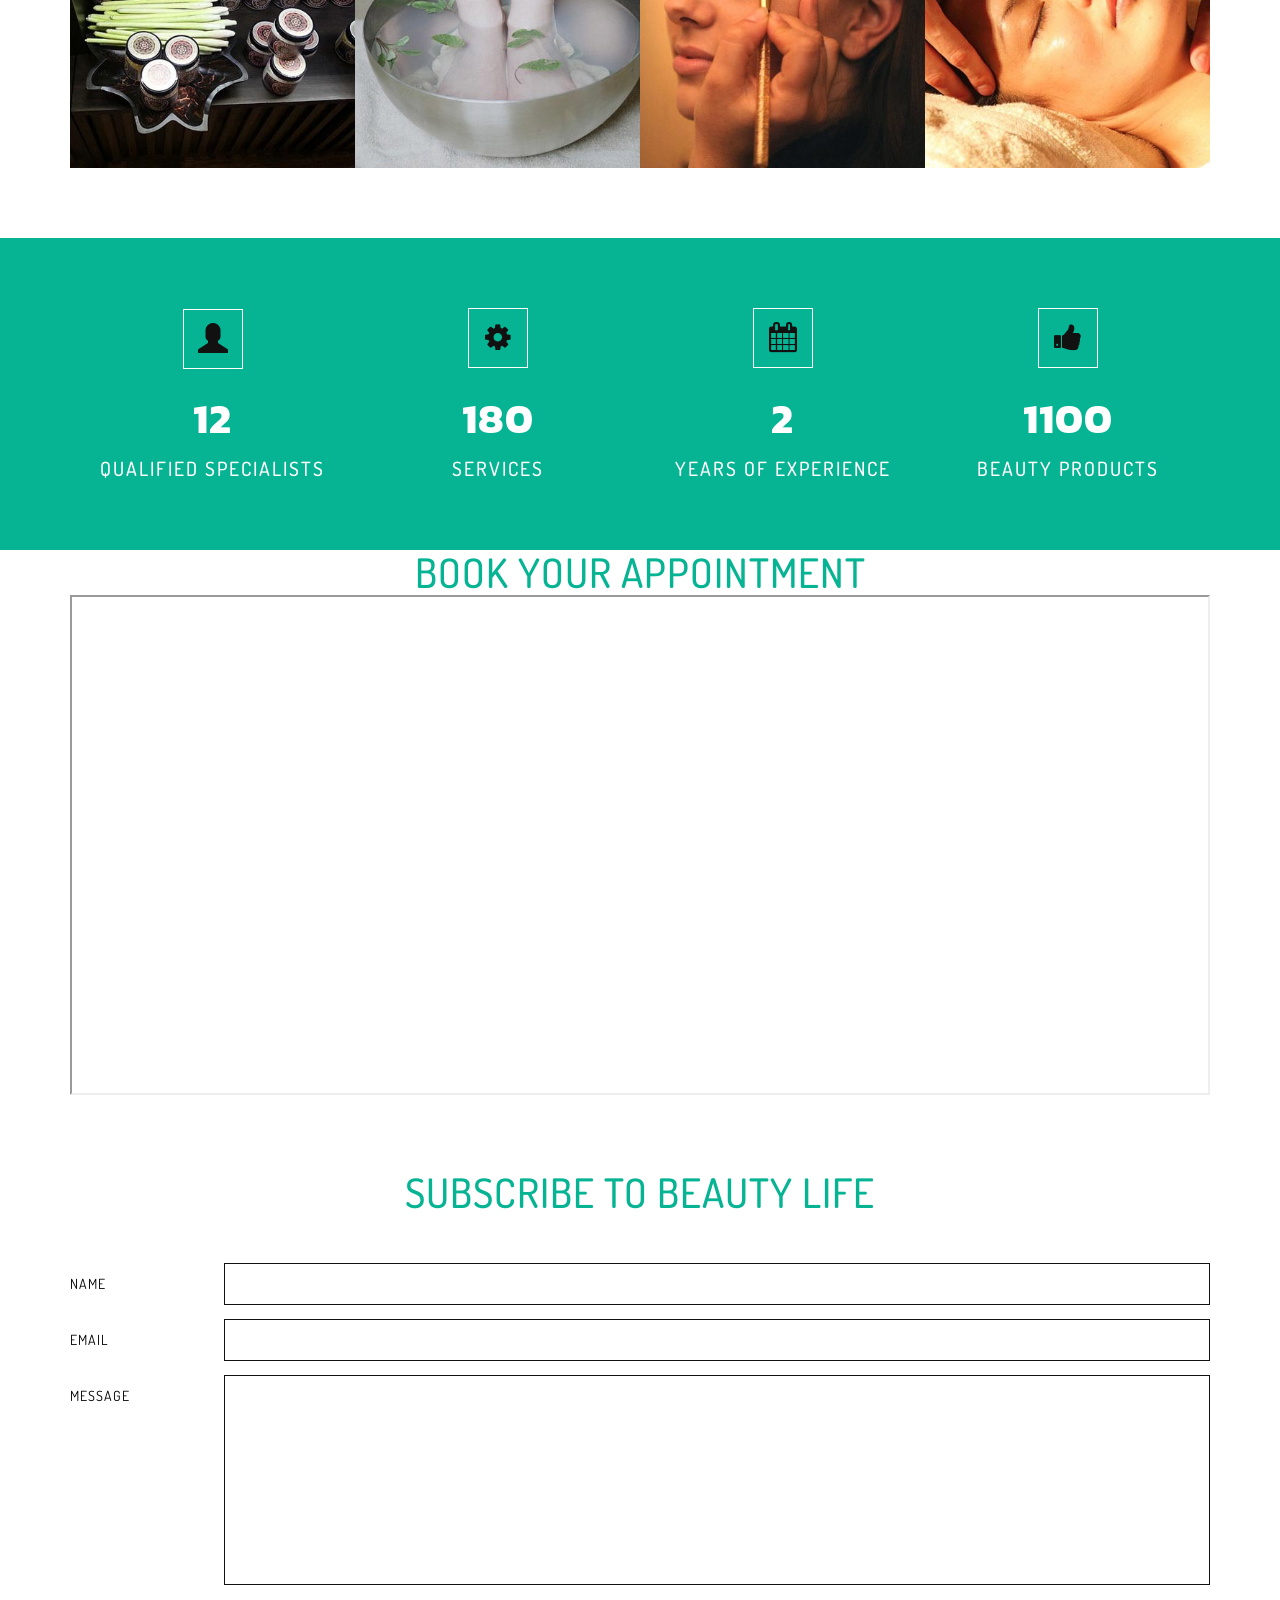
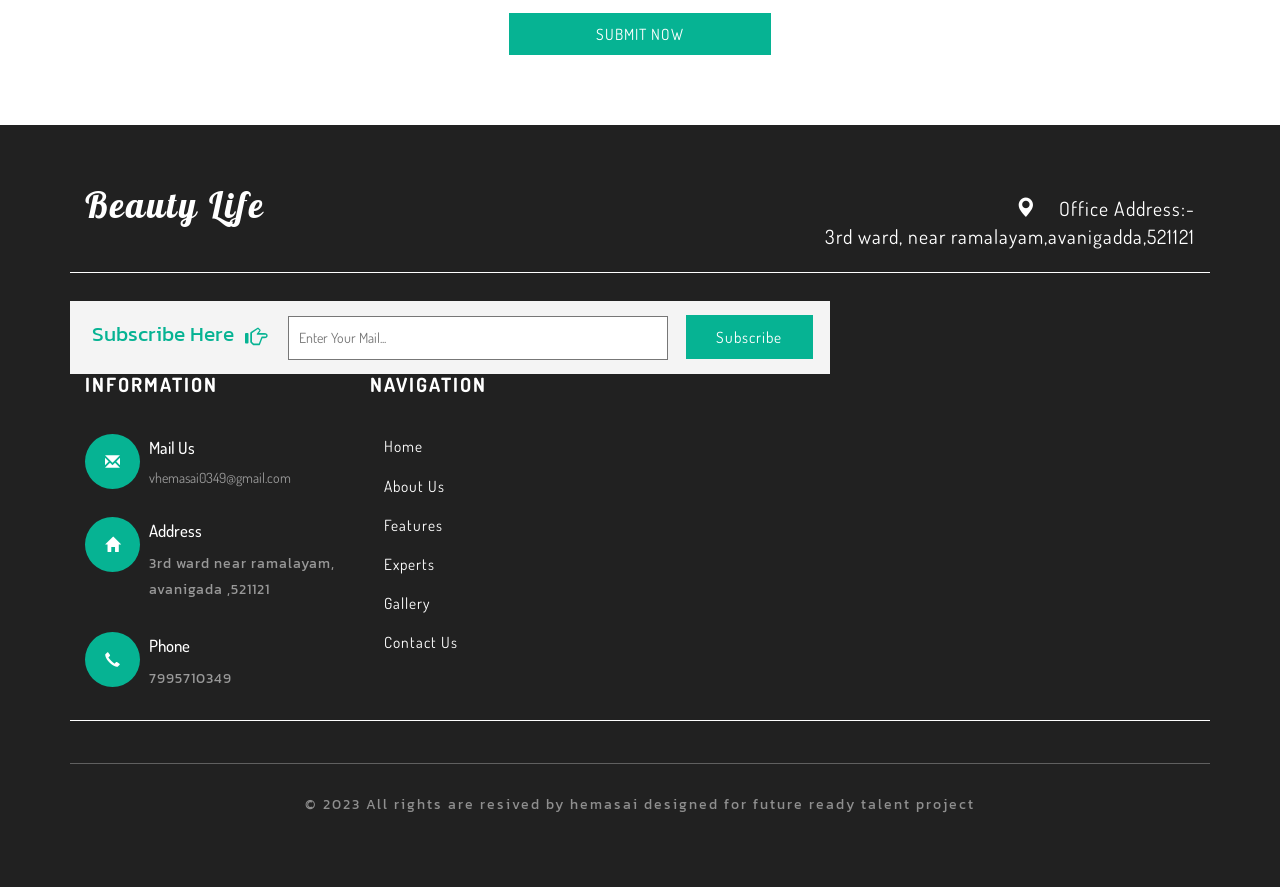
==== commit ada7d4a9: "Update index.html" ====
--- a/index.html
+++ b/index.html
@@ -69,7 +69,7 @@
 											<li class="menu__item"><a href="#features" class="menu__link scroll"><span class="menu__helper">services</span></a></li>
 											<li class="menu__item"><a href="#gallery" class="menu__link scroll"><span class="menu__helper">Gallery</span></a></li>
 											<li class="menu__item"><a href="#experts" class="menu__link scroll"><span class="menu__helper">Healthbot</span></a></li>
-											<li class="menu__item"><a href="#contact" class="menu__link scroll"><span class="menu__helper">Contact Us</span></a></li>
+											<li class="menu__item"><a href="#contact" class="menu__link scroll"><span class="menu__helper">subscribe</span></a></li>
 										</ul>
 									</nav>
 									<div class="clearfix"></div>
@@ -493,7 +493,7 @@
 <!-- Contact -->
 	<div class="agileinfo-contact" id="contact">
 		<div class="container">
-		<h3 class="agile">Contact</h3>
+		<h3 class="agile">subscribe to beauty life</h3>
 			<div class="w3_agile_mail_grids_agile">
 				<div class="w3_agile_mail_left">
 					<div class="agileits_mail_grid_right1 agile_mail_grid_right1">
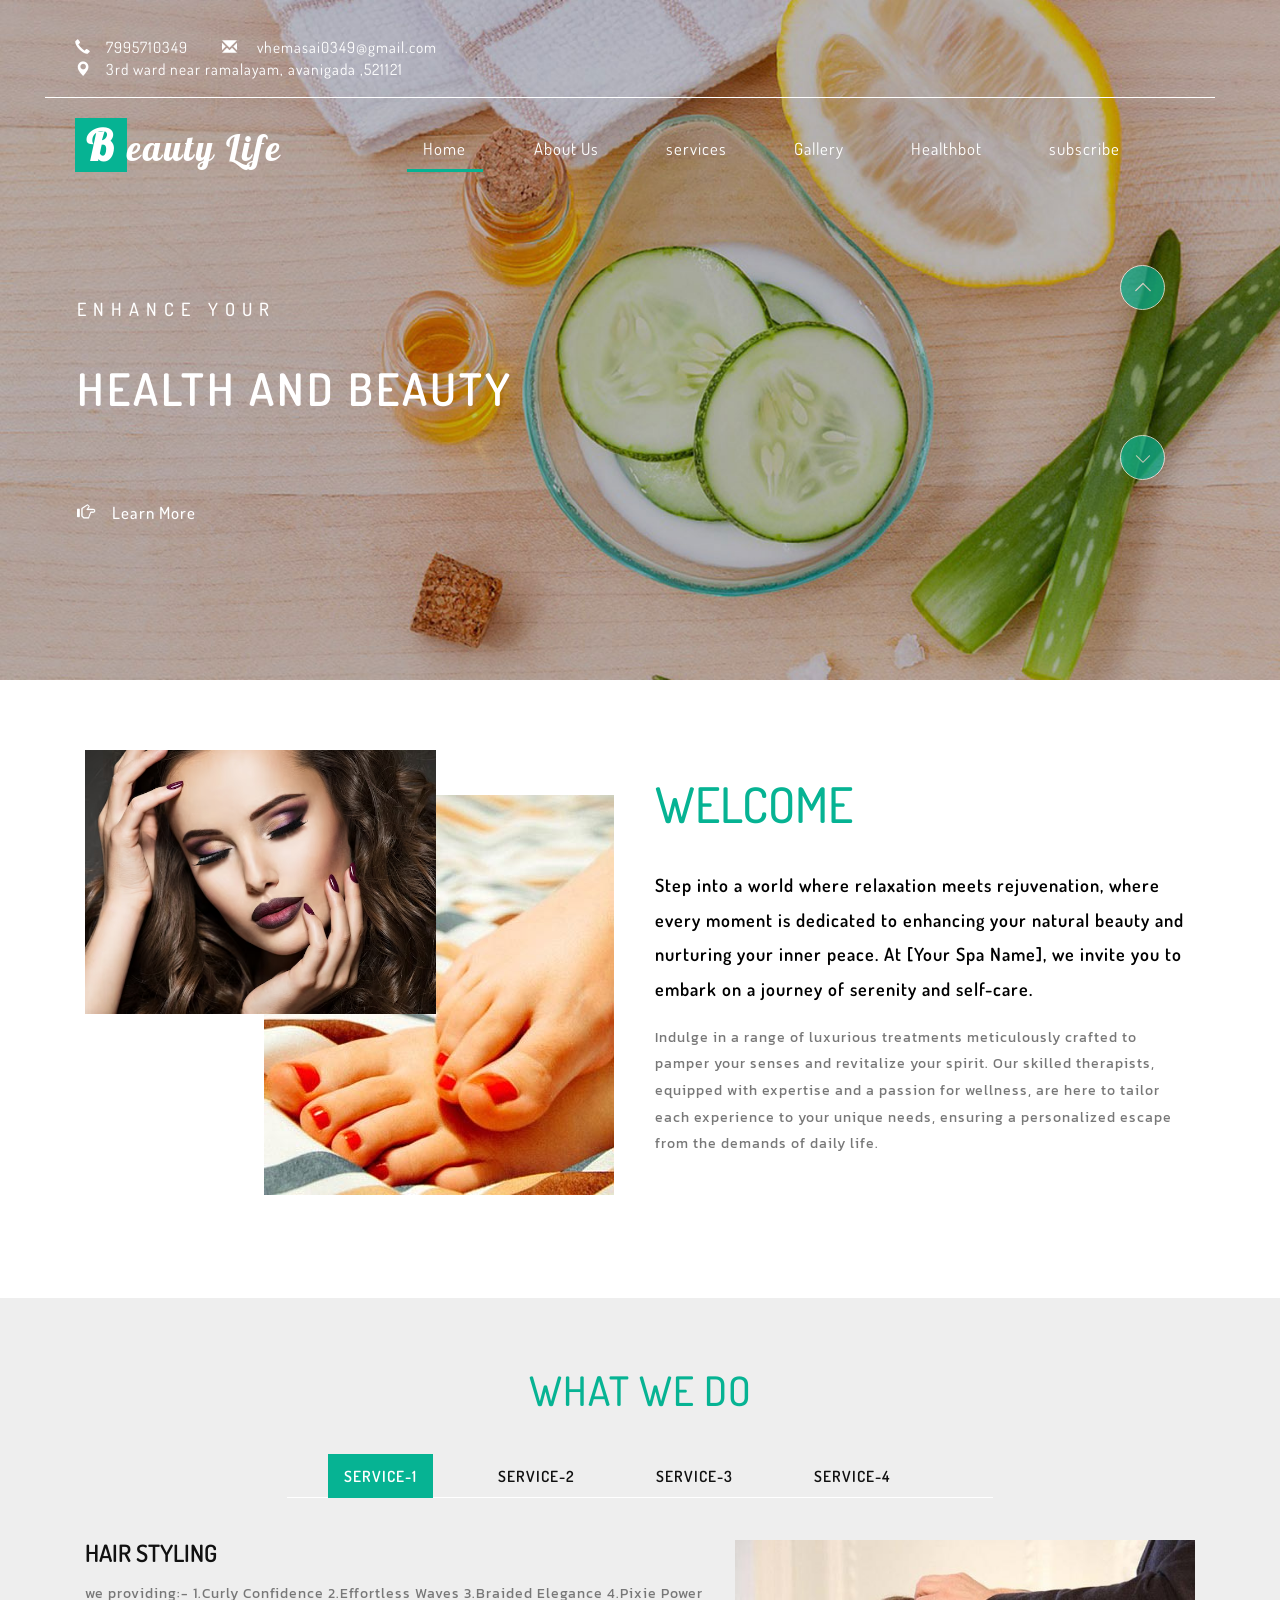
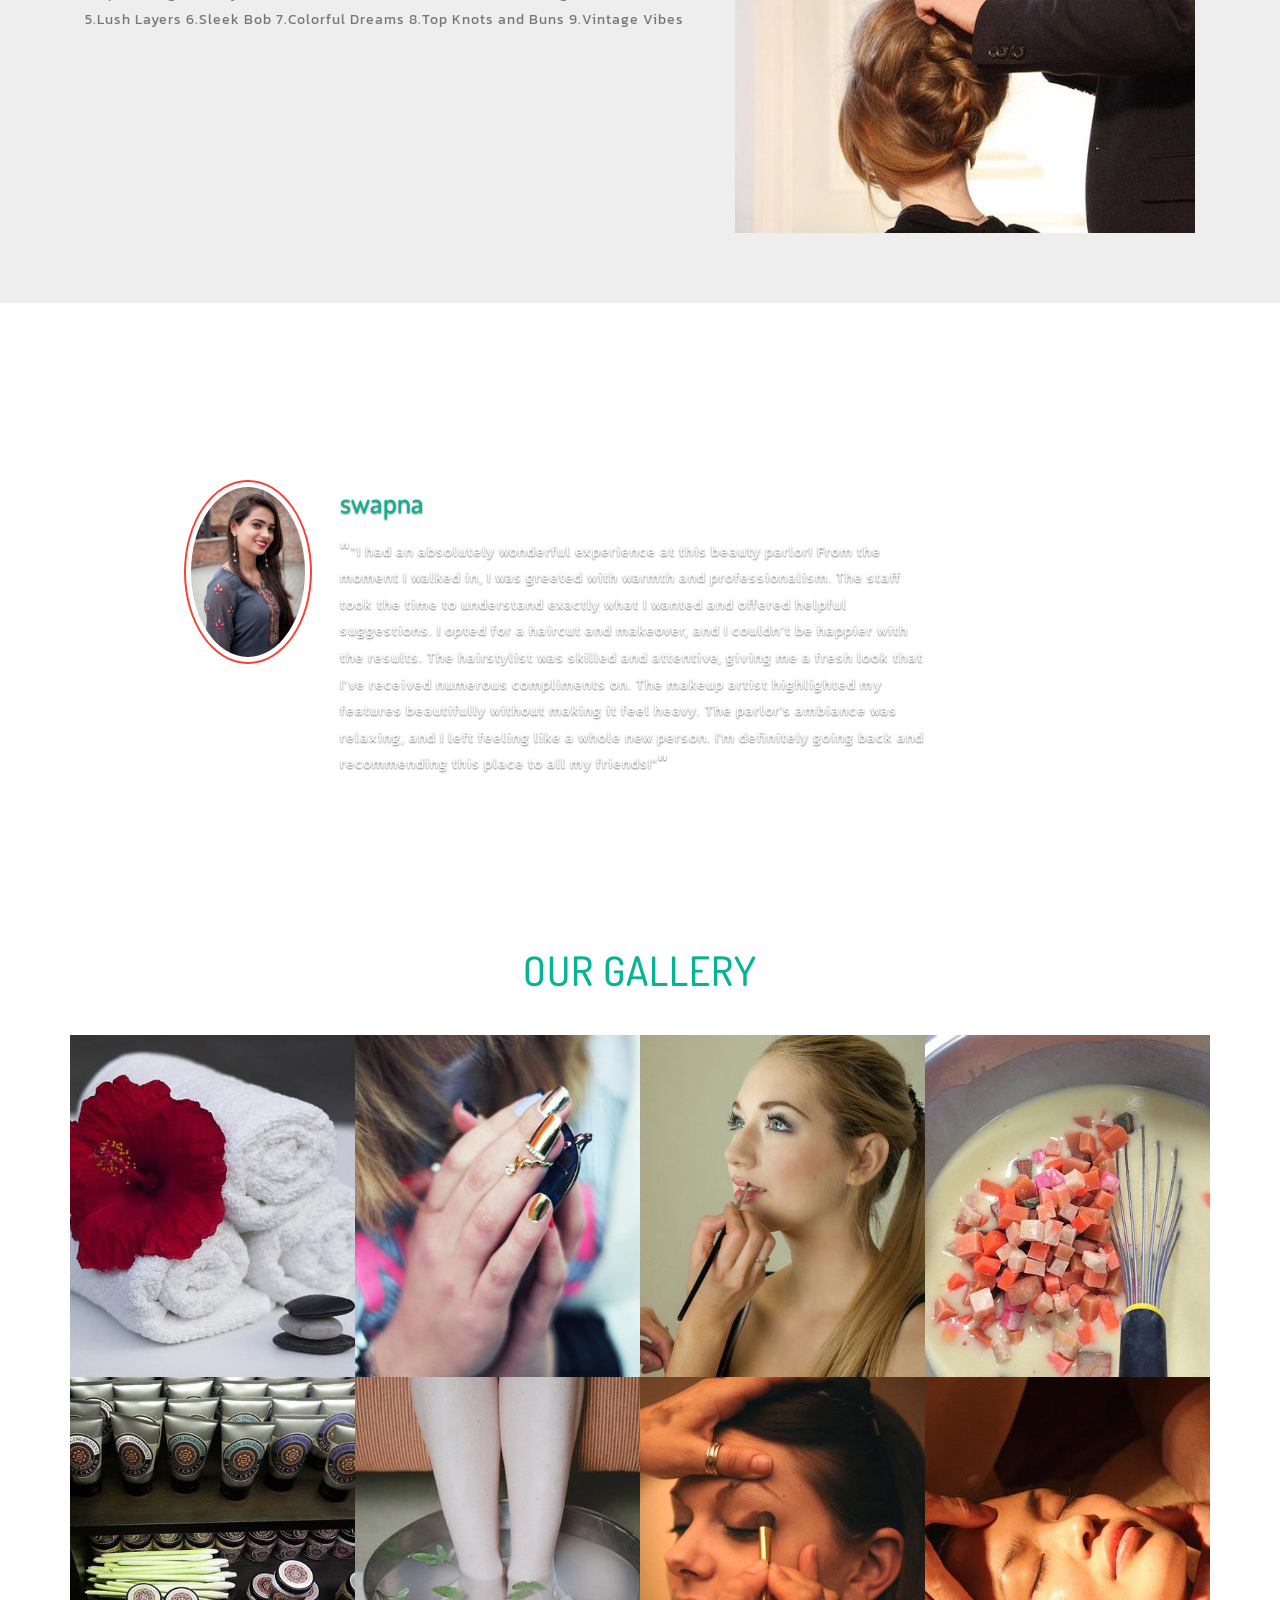
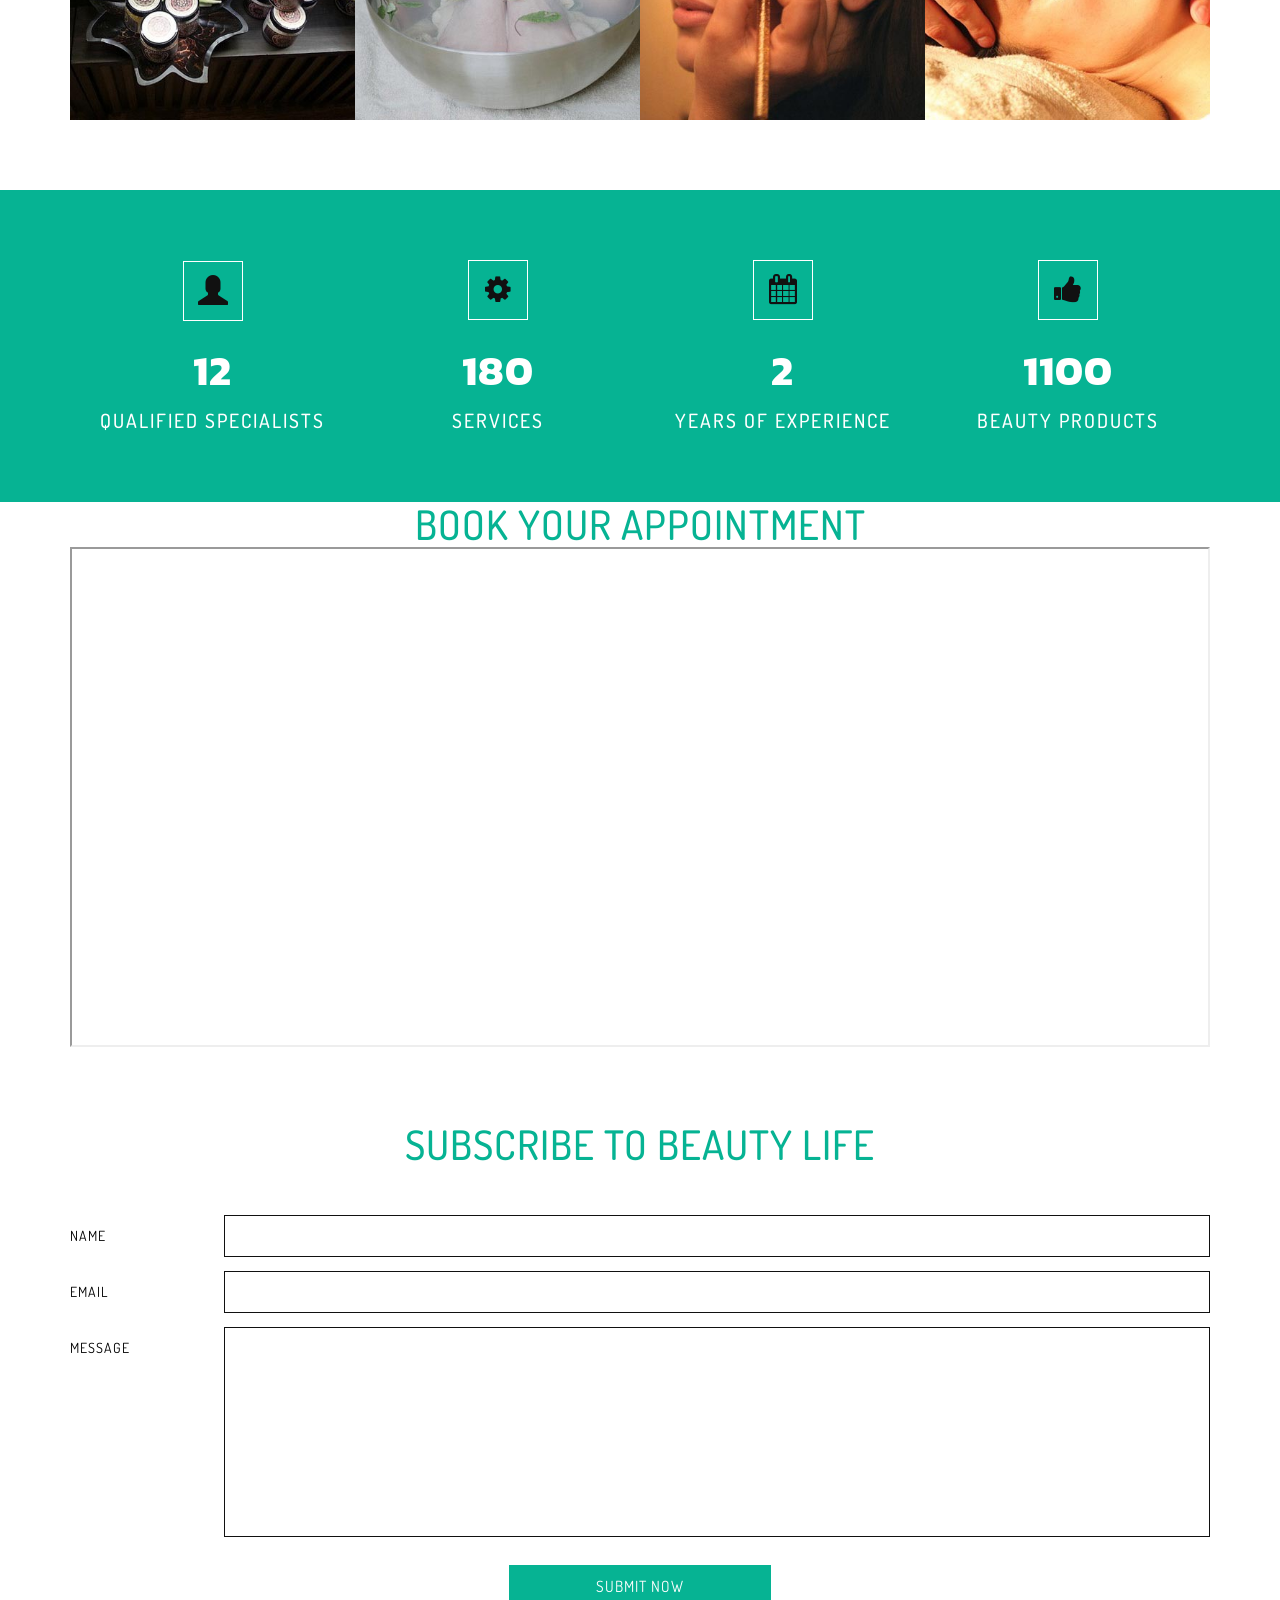
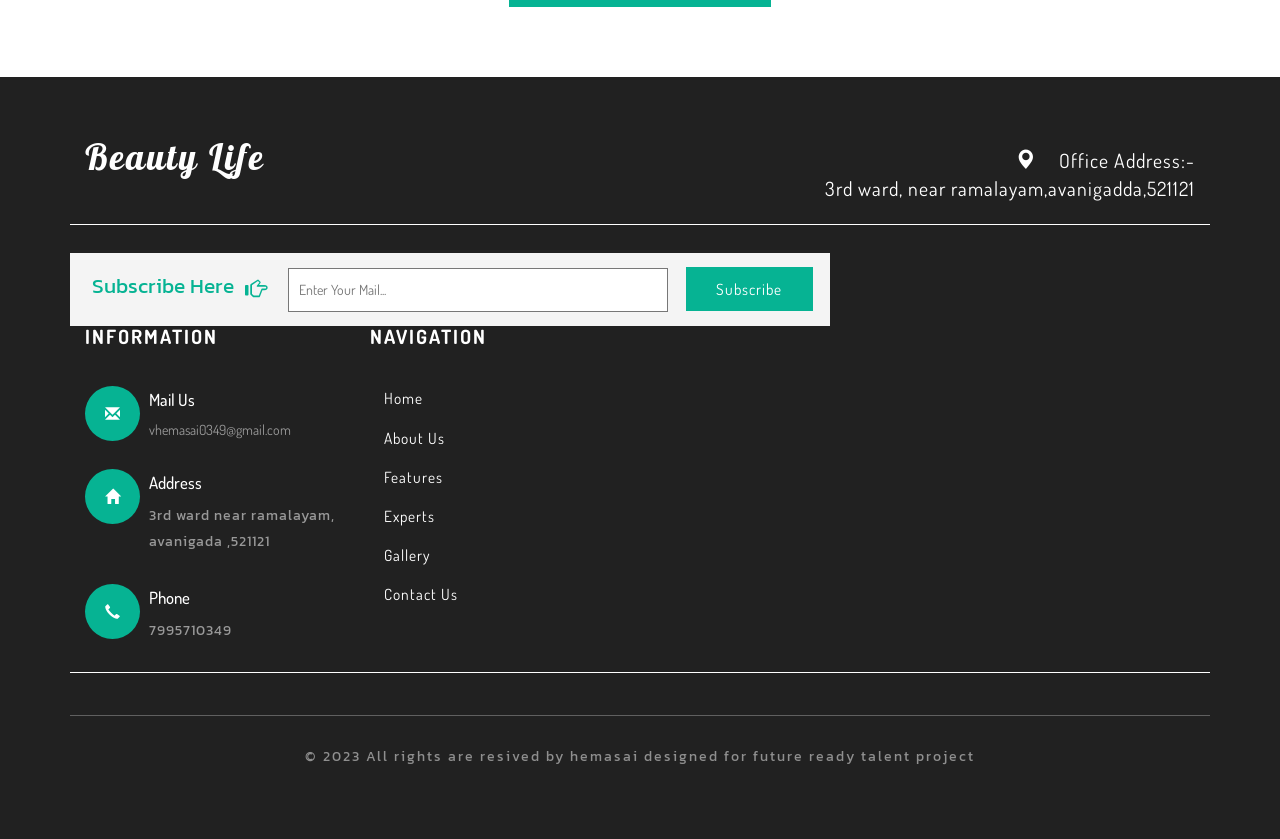
==== commit b016846b: "Update index.html" ====
--- a/index.html
+++ b/index.html
@@ -152,9 +152,6 @@
 	<!-- move-text -->
 	<div class="banner-w3l-bo">
 		<div class="demo">
-			<marquee behavior="scroll" style="background:#06b393; color:#fff;" direction="left" onmouseover="this.stop();" onmouseout="this.start();">				
-				JOIN OUR DISCOUNT CLUB & SAVE 25% ON EVERYTHING!<span> HairCare online store available here.....</span><span>40%OFF YOUR FIRST ORDER </span> <span>We offer a wide selection of spa services</span>
-			</marquee> 	 
 		</div>
 	</div>
 	<!-- //move-text -->
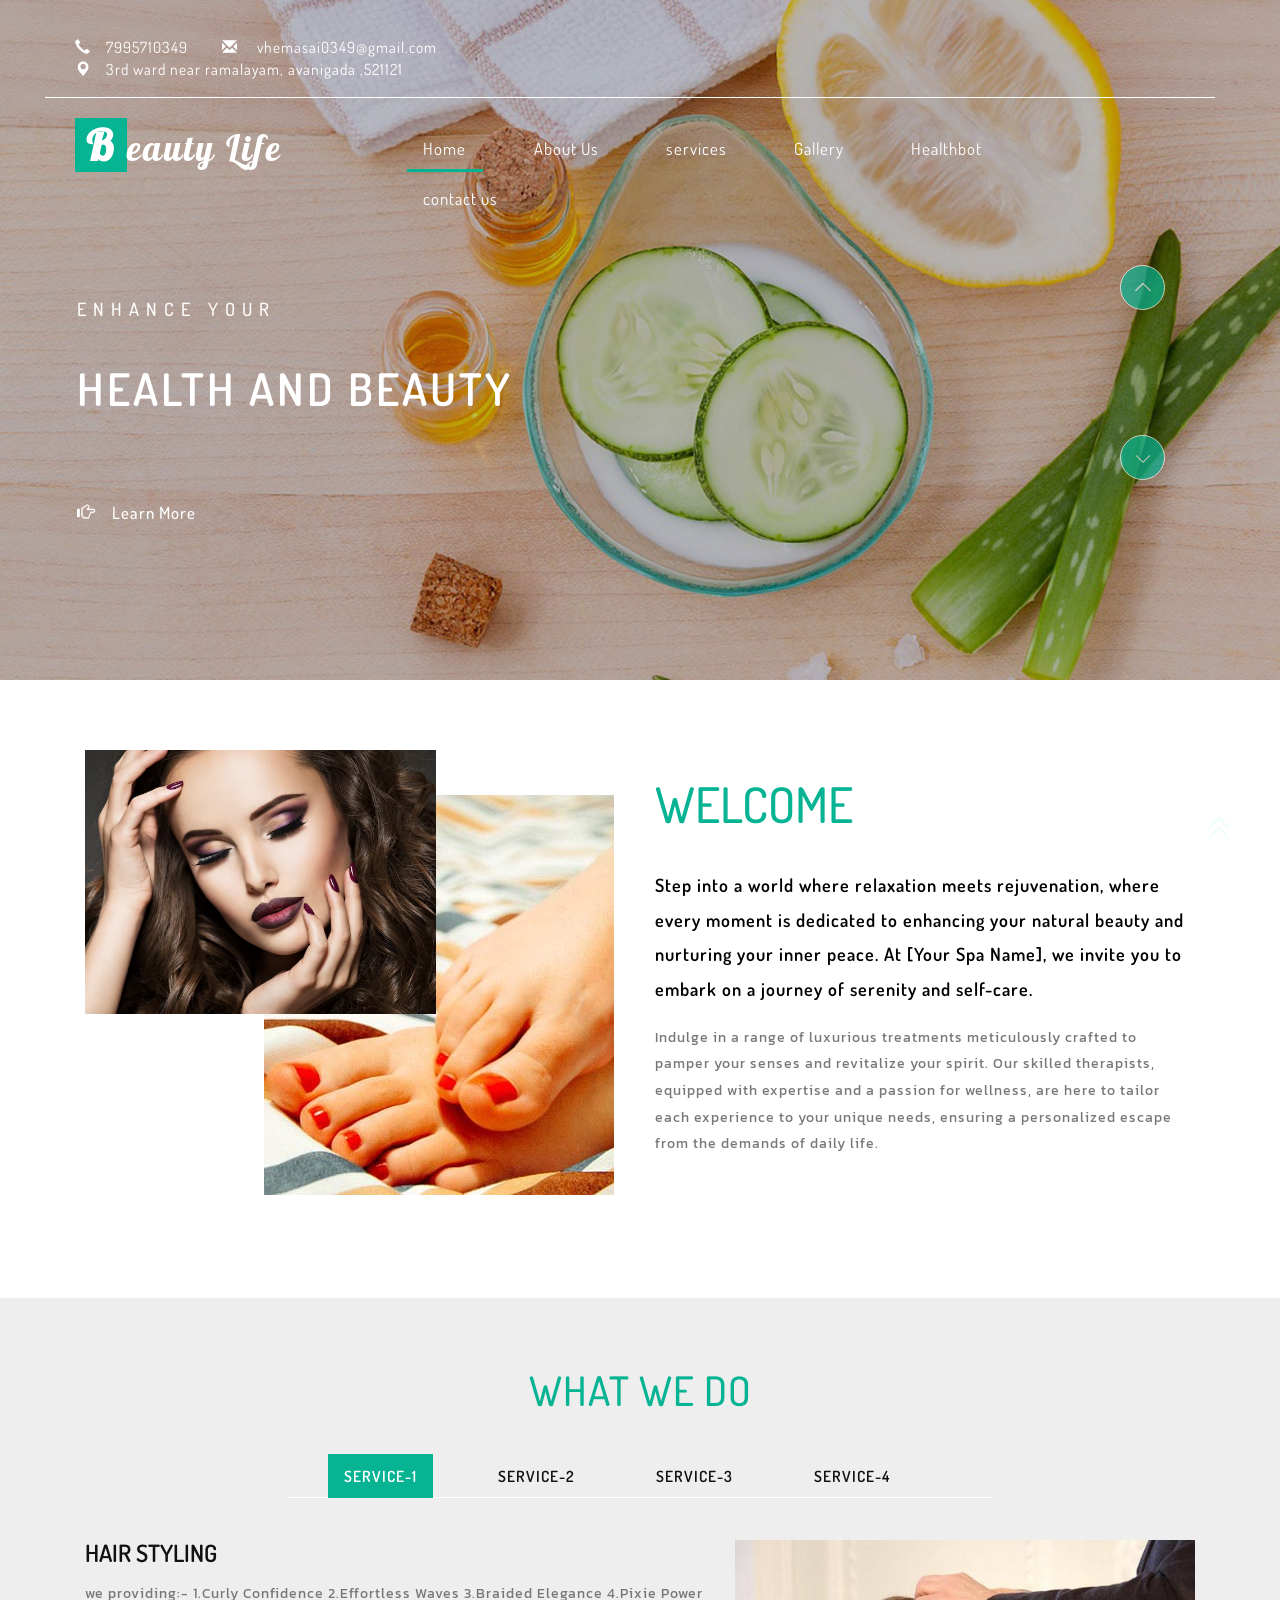
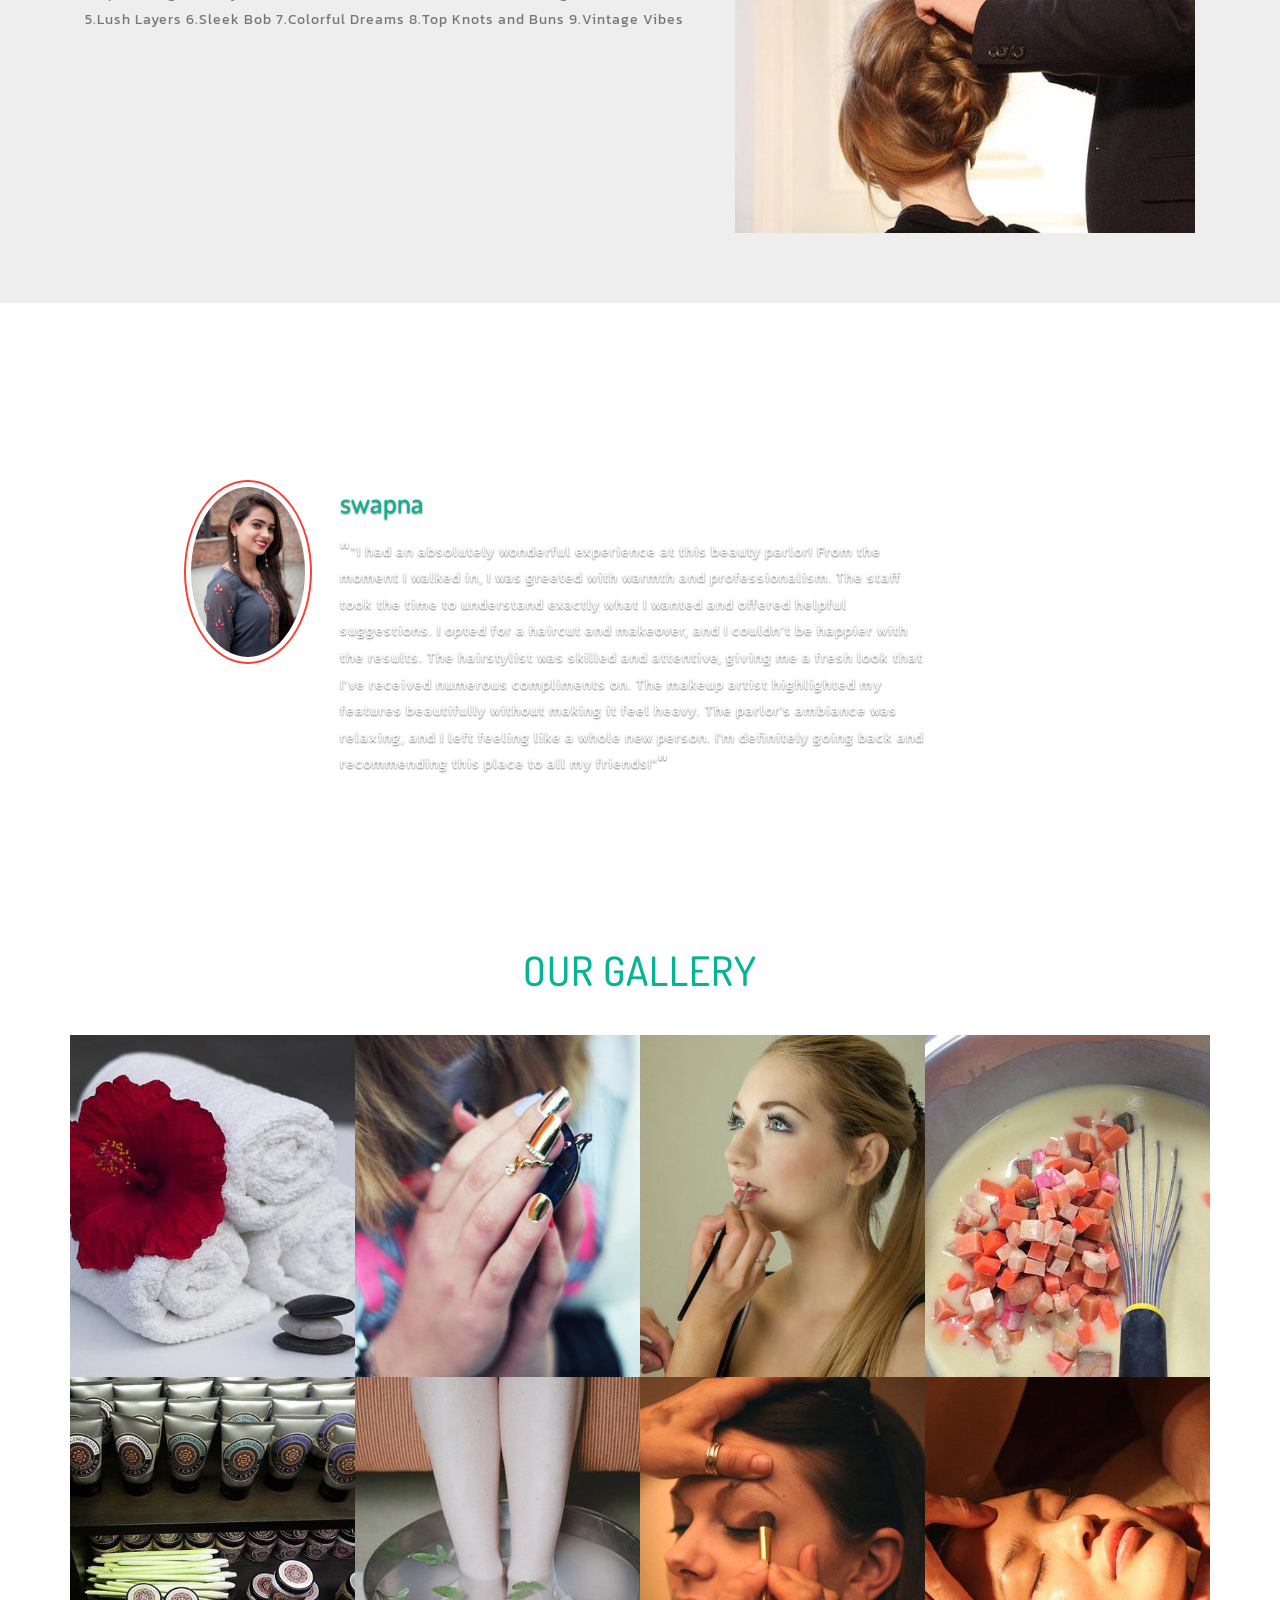
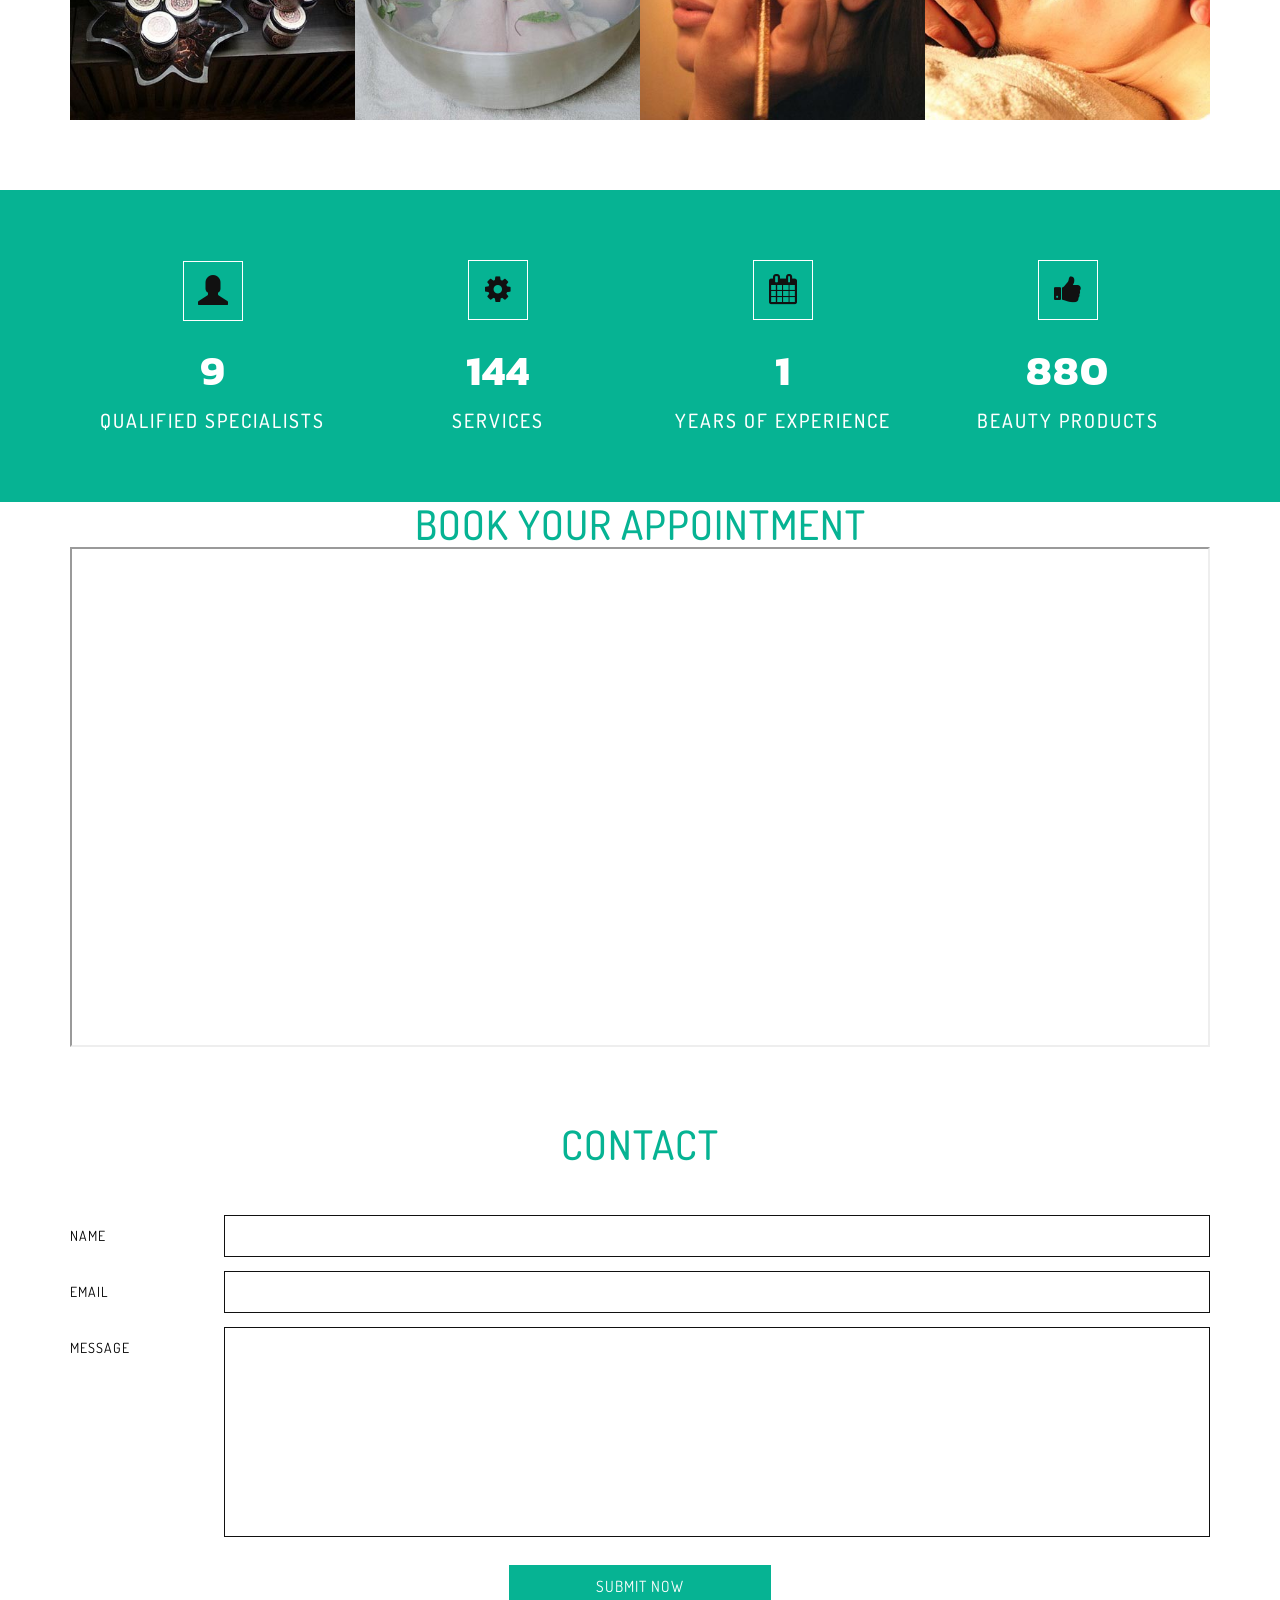
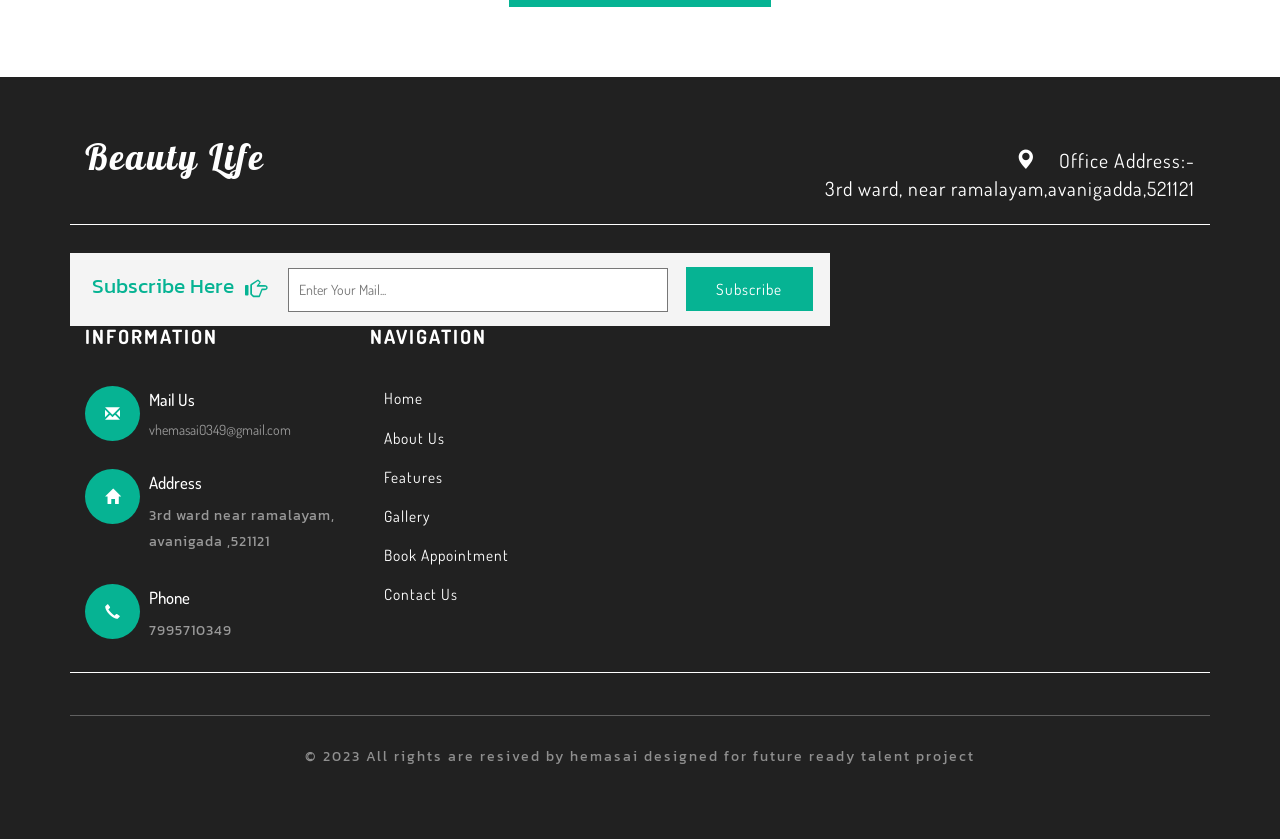
==== commit fefc20a0: "Update index.html" ====
--- a/index.html
+++ b/index.html
@@ -69,7 +69,7 @@
 											<li class="menu__item"><a href="#features" class="menu__link scroll"><span class="menu__helper">services</span></a></li>
 											<li class="menu__item"><a href="#gallery" class="menu__link scroll"><span class="menu__helper">Gallery</span></a></li>
 											<li class="menu__item"><a href="#experts" class="menu__link scroll"><span class="menu__helper">Healthbot</span></a></li>
-											<li class="menu__item"><a href="#contact" class="menu__link scroll"><span class="menu__helper">subscribe</span></a></li>
+											<li class="menu__item"><a href="#contact" class="menu__link scroll"><span class="menu__helper">contact us</span></a></li>
 										</ul>
 									</nav>
 									<div class="clearfix"></div>
@@ -490,7 +490,7 @@
 <!-- Contact -->
 	<div class="agileinfo-contact" id="contact">
 		<div class="container">
-		<h3 class="agile">subscribe to beauty life</h3>
+		<h3 class="agile">contact</h3>
 			<div class="w3_agile_mail_grids_agile">
 				<div class="w3_agile_mail_left">
 					<div class="agileits_mail_grid_right1 agile_mail_grid_right1">
@@ -597,8 +597,8 @@
 							<li><a href="index.html" >Home</a></li>
 							<li><a href="#about" class="scroll" >About Us</a></li>
 							<li><a href="#features" class="scroll" >Features</a></li>
-							<li><a href="#experts" class="scroll" >Experts</a></li>
 							<li><a href="#gallery" class="scroll" >Gallery</a></li>
+							<li><a href="#experts" class="scroll" >book appointment</a></li>
 							<li><a href="#contact" class="scroll" >Contact Us</a></li>
 						</ul>
 					</div>
